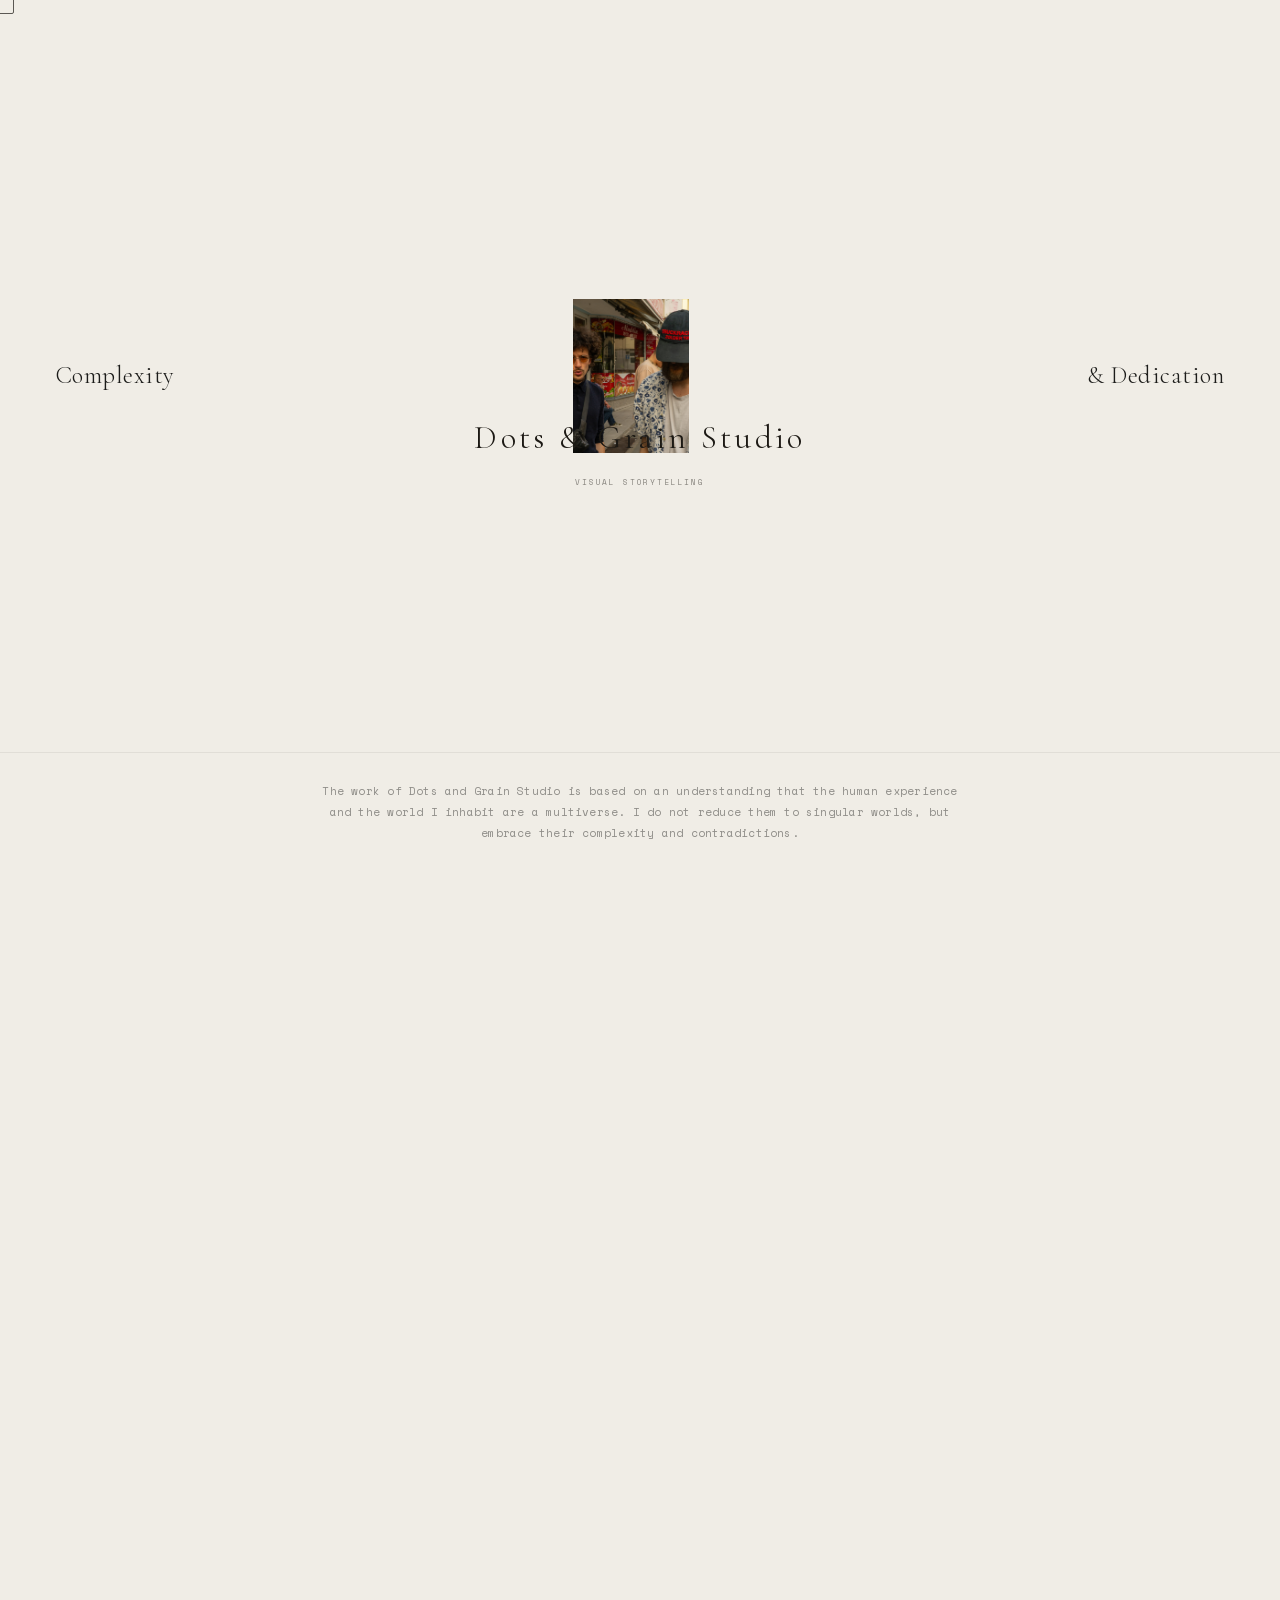
==== index.html @ bfb4c4ba "Initial commit — Dots & Grain Studio portfolio Co-Authored-By: Claude Sonnet 4.6 <noreply@anthropic." ====
<!DOCTYPE html>
<html lang="en">
<head>
  <meta charset="UTF-8" />
  <meta name="viewport" content="width=device-width, initial-scale=1.0" />
  <title>Dots &amp; Grain Studio — Sitadevi Zonneveld</title>
  <link rel="icon" type="image/svg+xml" href="favicon.svg">
  <link rel="icon" id="dgs-favicon" type="image/png" href="favicon.png">
  <meta name="description" content="Challenging single stories through design. Photography, Illustration, Textile, Theater &amp; Costume — Hildesheim / Worldwide." />

  <link rel="stylesheet" href="fonts.css">

  <style>
    *, *::before, *::after { box-sizing: border-box; margin: 0; padding: 0; }

    :root {
      --bg:   #F0EDE6;
      --fg:   #1C1914;
      --line: rgba(28,25,20,0.07);
      --dim:  rgba(28,25,20,0.42);
      --f-display: 'Cormorant Garamond', Georgia, serif;
      --f-ui:      'Space Mono', monospace;
    }

    html { scroll-behavior: smooth; }

    body {
      background: var(--bg);
      color: var(--fg);
      font-family: var(--f-ui);
      font-size: 13px;
      line-height: 1.65;
      overflow-x: hidden;
      cursor: none;
    }

    /* ─── Scroll progress ───────────────────── */
    #scroll-progress {
      position: fixed; top: 0; left: 0; z-index: 210;
      height: 1px; width: 0;
      background: var(--fg); opacity: .12;
      pointer-events: none;
    }

    /* ─── Cursor ─────────────────────────────── */
    #cursor {
      position: fixed;
      width: 28px; height: 28px;
      border: 1px solid rgba(28,25,20,0.7);
      border-radius: 2px;
      pointer-events: none;
      z-index: 9999;
      transform: translate(-50%, -50%);
      transition: width .2s, height .2s, border-radius .25s, opacity .3s;
      will-change: transform;
    }
    #cursor.expand { width: 42px; height: 42px; border-radius: 50%; }
    #cursor.hidden { opacity: 0; }

    /* ─── Cursor label ───────────────────────── */
    #cursor-label {
      position: fixed; z-index: 9999;
      pointer-events: none;
      font-family: var(--f-ui);
      font-size: 9px; letter-spacing: .2em;
      text-transform: uppercase; color: var(--fg);
      white-space: nowrap; opacity: 0;
      transition: opacity .15s ease;
      transform: translate(22px, -50%);
    }
    #cursor-label.show { opacity: 1; }
    body.overlay-open #cursor { border-color: #1c1c1a; }
    body.overlay-open #cursor-label { color: #1c1c1a; }

    /* ─── Project overlay ────────────────────── */
    #project-overlay {
      position: fixed; inset: 0; z-index: 300;
      background: #F0EDE6;
      color: #1c1c1a;
      --bg:   #F0EDE6;
      --fg:   #1c1c1a;
      --dim:  rgba(28,28,26,0.42);
      --line: rgba(28,28,26,0.09);
      transform: translateX(100%);
      transition: transform .75s cubic-bezier(.77,0,.18,1);
      overflow-y: auto; overflow-x: hidden;
    }
    #project-overlay.open { transform: translateX(0); }

    #overlay-bar {
      position: sticky; top: 0; left: 0; right: 0; z-index: 2;
      display: flex; justify-content: space-between; align-items: center;
      padding: 26px 48px;
      background: var(--bg);
      border-bottom: 1px solid var(--line);
    }
    #overlay-studio {
      font-family: var(--f-ui); font-size: 10px;
      letter-spacing: .18em; color: var(--dim); text-transform: uppercase;
    }
    #overlay-close-btn {
      font-family: var(--f-ui); font-size: 10px; letter-spacing: .12em;
      color: var(--dim); background: none; border: none;
      cursor: none; text-transform: uppercase; transition: color .3s;
    }
    #overlay-close-btn:hover { color: var(--fg); }

    #overlay-intro {
      display: grid; grid-template-columns: 1.5fr 1fr;
      min-height: 88svh; align-items: stretch;
    }
    #overlay-img-main { position: relative; overflow: hidden; }
    #overlay-img-main img {
      position: absolute; inset: 0;
      width: 100%; height: 100%; object-fit: cover; display: block;
    }
    #overlay-meta {
      padding: 64px 52px 64px;
      border-left: 1px solid var(--line);
      display: flex; flex-direction: column; justify-content: flex-end;
    }
    #overlay-proj-num {
      font-size: 10px; letter-spacing: .14em; color: var(--dim); margin-bottom: 20px;
    }
    #overlay-proj-title {
      font-family: var(--f-display);
      font-size: clamp(18px, 2.2vw, 36px);
      font-weight: 300; line-height: 1.1; letter-spacing: .06em;
      margin-bottom: 20px;
    }
    #overlay-proj-cats {
      font-size: 10px; letter-spacing: .12em;
      color: var(--dim); text-transform: uppercase;
      line-height: 2; margin-bottom: 48px;
      border-bottom: 1px solid var(--line); padding-bottom: 40px;
    }
    #overlay-proj-desc {
      font-size: 14px; line-height: 1.95;
      color: rgba(28,28,26,.68);
    }
    #overlay-proj-desc p + p { margin-top: 20px; }

    #overlay-imgs {
      padding: 0 48px 140px;
      border-top: 1px solid var(--line);
    }
    .ov-sec { padding-top: 64px; }
    .ov-sec-name {
      font-family: var(--f-ui);
      font-size: 10px; letter-spacing: .16em;
      text-transform: uppercase; color: var(--dim);
      padding-bottom: 18px;
      border-bottom: 1px solid var(--line);
      margin-bottom: 18px;
    }
    .ov-sec-grid {
      column-count: 3;
      column-gap: 10px;
    }
    .ov-sec-grid img {
      width: 100%; display: block;
      margin-bottom: 10px;
      break-inside: avoid;
    }

    /* ─── Opener ─────────────────────────────── */
    #opener {
      position: fixed; inset: 0; z-index: 500;
      background: #F0EDE6;
      display: grid;
      grid-template-rows: 1fr auto;
      transition: background 1.2s cubic-bezier(.7,0,.3,1),
                  opacity    1.2s cubic-bezier(.7,0,.3,1);
    }
    #opener.to-dark { background: var(--bg); }
    #opener.gone    { opacity: 0; pointer-events: none; }

    /* vertically centered row */
    #opener-mid {
      display: flex;
      align-items: center;
      padding: 0 56px;
    }

    /* left / image / right as space-between flex */
    #opener-split {
      width: 100%;
      display: flex;
      justify-content: space-between;
      align-items: center;
      opacity: 0;
      transition: opacity .9s ease;
    }
    #opener-split.show { opacity: 1; }

    .op-left  { }
    .op-right { text-align: right; }

    .op-heading {
      font-family: var(--f-display);
      font-size: clamp(15px, 1.9vw, 28px);
      font-weight: 300;
      line-height: 1.1;
      letter-spacing: .02em;
      color: #1c1c1a;
      transition: color 1.2s ease;
    }
    .op-heading.light { color: var(--fg); }

    .op-sub {
      font-family: var(--f-ui);
      font-size: 9px;
      letter-spacing: .14em;
      text-transform: uppercase;
      color: rgba(28,28,26,.36);
      margin-top: 10px;
      transition: color 1.2s ease;
    }
    .op-sub.light { color: rgba(28,25,20,.28); }

    /* center NLX image */
    #reel-wrap {
      width: clamp(80px, 9vw, 140px);
      aspect-ratio: 3/4;
      overflow: hidden;
      position: relative;
      flex-shrink: 0;
      transition: transform .6s cubic-bezier(.8,0,1,.8),
                  opacity  .5s ease;
    }
    #reel-wrap.close { transform: scale(0); opacity: 0; }
    #reel-wrap img {
      position: absolute; inset: 0;
      width: 100%; height: 100%;
      object-fit: cover; display: block;
    }

    /* body text — bottom, centered */
    #opener-body {
      padding: 28px 56px 56px;
      text-align: center;
      border-top: 1px solid rgba(28,28,26,.07);
      opacity: 0;
      transition: opacity .9s ease .2s;
    }
    #opener-body.show { opacity: 1; }
    #opener-body.fade { opacity: 0; transition: opacity .5s ease; }

    .op-body-text {
      font-family: var(--f-ui);
      font-size: 11px;
      line-height: 1.9;
      color: rgba(28,28,26,.46);
      letter-spacing: .02em;
      max-width: 640px;
      margin: 0 auto;
      transition: color 1.2s ease;
    }
    .op-body-text.light { color: rgba(28,25,20,.38); }

    /* studio name — centered, appears after reel */
    #opener-name-group {
      position: absolute;
      top: 50%; left: 50%;
      transform: translate(-50%, -50%);
      display: flex; flex-direction: column; align-items: center;
      gap: 10px;
      pointer-events: none;
    }
    #opener-name {
      font-family: var(--f-display);
      font-size: clamp(18px, 2.6vw, 38px);
      font-weight: 300;
      letter-spacing: .1em;
      white-space: nowrap;
      color: #1c1c1a;
      opacity: 0;
      transition: opacity .8s ease, color 1.2s ease;
    }
    #opener-name.show  { opacity: 1; }
    #opener-name.light { color: var(--fg); }
    #opener-sub {
      font-family: var(--f-ui);
      font-size: clamp(7px, 0.6vw, 9px);
      letter-spacing: .24em;
      text-transform: uppercase;
      color: #1c1c1a;
      opacity: 0;
      transition: opacity .8s ease .2s, color 1.2s ease;
      white-space: nowrap;
    }
    #opener-sub.show  { opacity: .5; }
    #opener-sub.light { color: var(--fg); }

    /* spread row — images fly from center outward */
    #spread-row {
      position: absolute; inset: 0;
      display: flex; align-items: center; justify-content: center;
      pointer-events: none;
      overflow: hidden;
    }
    .sp-item {
      position: absolute;
      width: clamp(72px, 8vw, 124px);
      aspect-ratio: 3/4;
      overflow: hidden;
      opacity: 0;
      transform: translateX(0) scale(.92);
      transition: transform .9s cubic-bezier(.22,1,.36,1),
                  opacity  .35s ease;
    }
    .sp-item img { width:100%; height:100%; object-fit:cover; display:block; }
    .sp-item.pop    { opacity:1; transform:translateX(0) scale(1); }
    .sp-item.spread { opacity:1; transform:translateX(var(--tx)) scale(1); }
    .sp-item.vanish { opacity:0; transition:opacity .55s ease; }

    /* ─── Navigation ─────────────────────────── */
    nav {
      position: fixed; top: 0; left: 0; right: 0; z-index: 200;
      display: flex; justify-content: space-between; align-items: center;
      padding: 28px 48px;
      transition: padding .5s cubic-bezier(.22,1,.36,1),
                  background .5s ease,
                  border-color .5s ease;
    }
    nav.scrolled {
      padding: 18px 48px;
      background: rgba(240,237,230,0.92);
      backdrop-filter: blur(20px);
      -webkit-backdrop-filter: blur(20px);
      border-bottom: 0.5px solid rgba(28,25,20,0.06);
    }
    .nav-logo {
      display: flex; align-items: center; gap: 9px;
      color: var(--dim); text-decoration: none;
      transition: color .3s;
    }
    .nav-logo:hover { color: var(--fg); }
    .dgs-mark { flex-shrink: 0; display: block; }
    .dgs-wordmark {
      font-family: var(--f-ui);
      font-size: 10px; letter-spacing: .18em;
      text-transform: uppercase;
      display: block;
    }
    .nav-links { display: flex; gap: 36px; list-style: none; }
    .nav-links a {
      font-family: var(--f-ui);
      font-size: 10px; letter-spacing: .12em;
      color: var(--dim); text-decoration: none; text-transform: uppercase;
      transition: color .3s;
      position: relative;
    }
    .nav-links a::after {
      content: '';
      position: absolute; bottom: -3px; left: 0;
      width: 0; height: 0.5px;
      background: var(--fg);
      transition: width .4s cubic-bezier(.22,1,.36,1);
    }
    .nav-links a:hover { color: var(--fg); }
    .nav-links a:hover::after { width: 100%; }

    /* ─── Main wrapper ───────────────────────── */
    #main {
      opacity: 0;
      transition: opacity 1.2s ease;
    }
    #main.visible { opacity: 1; }

    /* ─── Shared ─────────────────────────────── */
    .reveal {
      opacity: 0;
      transform: translateY(22px);
      transition: opacity .85s cubic-bezier(.22,1,.36,1),
                  transform .85s cubic-bezier(.22,1,.36,1);
    }
    .reveal.on { opacity: 1; transform: none; }

    .sec-label {
      font-family: var(--f-ui);
      font-size: 9px; letter-spacing: .24em;
      color: var(--dim); text-transform: uppercase;
      margin-bottom: 44px;
    }
    hr.rule { border: none; border-top: 1px solid var(--line); }

    /* ─── Hero ───────────────────────────────── */
    #hero {
      min-height: 100svh;
      position: relative;
      overflow: hidden;
      display: flex;
      align-items: center;
      justify-content: center;
    }
    .hero-videos {
      position: absolute;
      inset: 0;
      z-index: 0;
    }
    .hero-bg-video {
      position: absolute;
      inset: 0;
      width: 100%; height: 100%;
      object-fit: cover;
      display: block;
      border: none; outline: none;
      opacity: 0;
      transition: opacity 1.8s ease;
    }
    .hero-bg-video.active { opacity: 1; }
    .hero-bg-video.zoom-crop { transform: scale(1.28); }
    .hero-overlay {
      position: absolute;
      inset: 0;
      background: rgba(0,0,0,0.42);
      z-index: 1;
    }
    .hero-left {
      position: relative;
      z-index: 2;
      display: flex;
      flex-direction: column;
      align-items: center;
      text-align: center;
      padding: 0 48px;
    }
    .hero-right { display: none; }

    .hero-sub {
      font-family: var(--f-ui);
      font-size: 9px; letter-spacing: .28em;
      color: rgba(255,255,255,0.5); text-transform: uppercase;
      margin-bottom: 48px;
      opacity: 0;
      animation: fadeUp .8s ease .2s forwards;
    }
    @keyframes fadeUp { from { opacity:0; transform:translateY(18px); } to { opacity:1; transform:none; } }

    /* ─── Hero collage — float keyframes ───────── */
    @keyframes float-a {
      0%,100% { transform:translate3d(0,0,0) rotate(0deg); }
      33%  { transform:translate3d(10px,-18px,0) rotate(1.8deg); }
      66%  { transform:translate3d(-12px,10px,0) rotate(-1.2deg); }
    }
    @keyframes float-b {
      0%,100% { transform:translate3d(0,0,0) rotate(0deg); }
      33%  { transform:translate3d(-14px,12px,0) rotate(-2.1deg); }
      66%  { transform:translate3d(9px,-14px,0) rotate(1.4deg); }
    }
    @keyframes float-c {
      0%,100% { transform:translate3d(0,0,0) rotate(0deg); }
      25%  { transform:translate3d(12px,16px,0) rotate(2.4deg); }
      75%  { transform:translate3d(-14px,-10px,0) rotate(-1.7deg); }
    }
    @keyframes float-d {
      0%,100% { transform:translate3d(0,0,0) rotate(0deg); }
      40%  { transform:translate3d(-8px,-20px,0) rotate(-2.6deg); }
      70%  { transform:translate3d(16px,6px,0) rotate(1.9deg); }
    }
    @keyframes float-e {
      0%,100% { transform:translate3d(0,0,0) rotate(0deg); }
      30%  { transform:translate3d(18px,8px,0) rotate(2.8deg); }
      60%  { transform:translate3d(-6px,-16px,0) rotate(-1.5deg); }
    }
    @keyframes float-f {
      0%,100% { transform:translate3d(0,0,0) rotate(0deg); }
      50%  { transform:translate3d(-18px,12px,0) rotate(-3deg); }
    }
    @keyframes float-g {
      0%,100% { transform:translate3d(0,0,0) rotate(0deg); }
      35%  { transform:translate3d(8px,-14px,0) rotate(1.1deg); }
      65%  { transform:translate3d(-16px,18px,0) rotate(-2.2deg); }
    }
    @keyframes float-h {
      0%,100% { transform:translate3d(0,0,0) rotate(0deg); }
      45%  { transform:translate3d(14px,18px,0) rotate(2.5deg); }
      80%  { transform:translate3d(-10px,-10px,0) rotate(-1.6deg); }
    }

    /* ─── Collage image item ─────────────────── */
    .ci {
      position: absolute;
      will-change: transform;
    }
    .ci-inner {
      border-radius: 0;
      overflow: hidden;
      background: rgba(28,25,20,0.04);
      scale: 1;
      filter: brightness(1);
      transition: scale .45s cubic-bezier(.22,1,.36,1), filter .4s ease;
      will-change: transform;
    }
    .ci:hover { z-index: 100 !important; }
    .ci:hover .ci-inner {
      scale: 1.04;
      filter: brightness(1.06);
    }
    .ci img {
      width: 100%; display: block;
      object-fit: cover;
    }

    .hero-right { display: none !important; }

    .hero-hl {
      font-family: var(--f-display);
      font-size: clamp(17px, 1.6vw, 24px);
      font-weight: 300;
      line-height: 1.05;
      letter-spacing: .06em;
      overflow: hidden;
      color: rgba(255,255,255,0.92);
    }
    .hero-line {
      display: block;
      transform: translateY(110%);
      opacity: 0;
      transition: transform 1.5s cubic-bezier(.16,1,.3,1), opacity .8s ease;
    }
    .hero-line.on { transform: none; opacity: 1; }

    .hero-meta {
      display: flex; gap: 56px; flex-wrap: wrap;
      justify-content: center;
      margin-top: 64px;
      opacity: 0;
      animation: fadeUp .8s ease 1.6s forwards;
    }
    .hero-meta-item { display: flex; flex-direction: column; gap: 7px; align-items: center; }
    .hmeta-label { font-size: 8px; letter-spacing: .22em; color: rgba(255,255,255,0.4); text-transform: uppercase; }
    .hmeta-val   { font-size: 11px; color: rgba(255,255,255,0.65); font-family: var(--f-display); font-weight: 300; }


    /* ─── Statement ──────────────────────────── */
.statement-body {
      font-family: var(--f-display);
      font-size: clamp(22px, 3vw, 44px);
      font-weight: 300;
      font-style: italic;
      line-height: 1.18;
      letter-spacing: .03em;
      text-align: left;
    }
    .statement-body + .statement-body { margin-top: 1.2em; }
    .s-word {
      display: inline;
      transition: font-size .7s cubic-bezier(.22,1,.36,1);
    }
    .s-word.active { font-size: 1.26em; }

    /* ─── Works ──────────────────────────────── */
    /* ─── Works ──────────────────────────────── */
    #works { border-top: 1px solid var(--line); }
    .works-hd {
      padding: 110px 48px 100px;
      display: flex; justify-content: space-between; align-items: flex-start;
    }
    .works-hl {
      font-family: var(--f-display);
      font-size: clamp(17px, 1.8vw, 26px);
      font-weight: 300; line-height: 1.25; letter-spacing: .04em;
    }
    .works-count { font-size: 10px; color: var(--dim); letter-spacing: .12em; text-transform: uppercase; }
    .works-grid {
      display: flex; flex-wrap: wrap;
      justify-content: center; align-items: flex-start;
      gap: 96px 56px; padding: 0 48px 160px;
    }
    .work-row {
      flex-shrink: 0; display: flex; flex-direction: column-reverse;
      text-decoration: none; color: inherit; cursor: none;
    }
    .work-row:hover .work-img img { transform: scale(1.06); }
    .work-img { transition: opacity .55s cubic-bezier(.22,1,.36,1); }
    .works-grid:has(.work-row:hover) .work-row:not(:hover) .work-img { opacity: .35; }
    .works-row-break { flex-basis: 100%; height: 0; }
    .works-grid .work-row:nth-child(1) { width: 23vw; }
    .works-grid .work-row:nth-child(2) { width: 18vw; }
    .works-grid .work-row:nth-child(3) { width: 23vw; }
    .works-grid .work-row:nth-child(5)  { width: 17vw; }
    .works-grid .work-row:nth-child(6)  { width: 22vw; }
    .works-grid .work-row:nth-child(7)  { width: 20vw; }
    .works-grid .work-row:nth-child(9)  { width: 21vw; }
    .works-grid .work-row:nth-child(10) { width: 25vw; }
    .works-grid .work-row:nth-child(11) { width: 22vw; }
    .work-info { padding: 22px 0 0; }
    .work-num { font-size: 10px; letter-spacing: .14em; color: var(--dim); margin-bottom: 10px; }
    .work-title {
      font-family: var(--f-display);
      font-size: clamp(16px, 1.55vw, 24px);
      font-weight: 300; line-height: 1.1; letter-spacing: .05em; margin-bottom: 12px;
      color: rgba(28,25,20,.55);
      transition: color .5s cubic-bezier(.22,1,.36,1);
    }
    .work-row:hover .work-title { color: rgba(28,25,20,1); }
    .work-cats {
      font-size: 9px; letter-spacing: .1em; color: rgba(28,25,20,.48); text-transform: uppercase;
      display: flex; flex-wrap: wrap; gap: 5px; margin-top: 2px;
      transition: color .5s cubic-bezier(.22,1,.36,1);
    }
    .work-row:hover .work-cats { color: rgba(28,25,20,.55); }
    .cat-tag {
      border: 0.5px solid rgba(28,25,20,0.18); border-radius: 3px;
      padding: 4px 9px; white-space: nowrap; line-height: 1.8; font-size: 10px;
      transition: border-color .5s cubic-bezier(.22,1,.36,1);
    }
    .work-row:hover .cat-tag { border-color: rgba(28,25,20,.25); }
    .work-projs { font-size: 10px; letter-spacing: .1em; color: rgba(28,25,20,.45); text-transform: uppercase; margin-top: 8px; transition: color .5s cubic-bezier(.22,1,.36,1); }
    .work-row:hover .work-projs { color: rgba(28,25,20,.62); }
    .work-year { margin-top: 10px; font-size: 10px; color: rgba(28,25,20,.45); transition: color .5s cubic-bezier(.22,1,.36,1); }
    .work-row:hover .work-year { color: rgba(28,25,20,.65); }
    .work-img { overflow: hidden; position: relative; }
    .works-grid .work-row:nth-child(1)  .work-img { aspect-ratio: 4/5; }
    .works-grid .work-row:nth-child(2)  .work-img { aspect-ratio: 4/5; }
    .works-grid .work-row:nth-child(3)  .work-img { aspect-ratio: 4/5; }
    .works-grid .work-row:nth-child(5)  .work-img { aspect-ratio: 3/4; }
    .works-grid .work-row:nth-child(6)  .work-img { aspect-ratio: 4/5; }
    .works-grid .work-row:nth-child(7)  .work-img { aspect-ratio: 4/5; }
    .works-grid .work-row:nth-child(9)  .work-img { aspect-ratio: 4/5; }
    .works-grid .work-row:nth-child(10) .work-img { aspect-ratio: 4/5; }
    .works-grid .work-row:nth-child(11) .work-img { aspect-ratio: 4/5; }
    .work-img img {
      position: absolute; inset: 0; width: 100%; height: 100%;
      object-fit: cover; display: block; opacity: 0;
      transition: opacity .9s ease, transform 1.8s cubic-bezier(.22,1,.36,1);
    }
    .work-img img.active { opacity: 1; }

    /* ─── Founder bridge ───────────────────── */
    #founder-bridge {
      position: relative;
      min-height: 100vh;
      display: flex;
      align-items: center;
      padding: 120px 48px;
      overflow: hidden;
      cursor: none;
    }
    .fb-text {
      position: relative;
      z-index: 1;
      max-width: 62%;
    }
    .fb-eyebrow {
      font-family: var(--f-ui);
      font-size: 10px; letter-spacing: .16em;
      text-transform: uppercase; color: var(--dim);
      margin-bottom: 44px;
    }
    .fb-hl { display: flex; flex-direction: column; gap: 4px; }
    .fb-line {
      display: block;
      font-family: var(--f-display);
      font-size: clamp(56px, 8.5vw, 128px);
      font-weight: 300; line-height: .91;
      letter-spacing: .01em;
    }
    .fb-line:nth-child(1) { font-style: italic; }
    .fb-cta {
      display: flex; align-items: center; gap: 20px;
      margin-top: 56px;
    }
    .fb-cta-line { width: 56px; height: 0.5px; background: var(--fg); opacity: .3; }
    .fb-cta-text {
      font-family: var(--f-ui);
      font-size: 10px; letter-spacing: .18em;
      text-transform: uppercase; color: var(--dim);
    }

    .fb-word-cycle { display: inline-block; transition: opacity .38s ease, transform .38s ease; }
    .fb-word-cycle.out { opacity: 0; transform: translateY(-16px); }
    .fb-word-cycle.in  { opacity: 0; transform: translateY(16px); transition: none; }

    /* ─── About ──────────────────────────────── */
    .about-hl {
      font-family: var(--f-display);
      font-size: clamp(22px, 2.8vw, 42px);
      font-weight: 300; line-height: 1.15;
      margin-bottom: 48px;
    }
    .about-sub {
      font-size: 9px; letter-spacing: .24em;
      color: var(--dim); text-transform: uppercase;
      margin-bottom: 60px;
    }
    .about-bio {
      font-size: 15px; line-height: 1.95;
      color: rgba(28,25,20,.78);
    }
    .about-bio p + p { margin-top: 20px; }
    .about-bio + .about-bio { margin-top: 40px; }

    .about-type {
      margin-top: 48px; margin-bottom: 8px;
      padding: 36px 40px;
      border-left: 2px solid rgba(28,25,20,.12);
    }
    .type-para {
      font-family: 'Spectral', serif;
      font-size: 16px;
      font-weight: 300;
      font-style: italic;
      line-height: 2;
      color: rgba(28,25,20,.78);
      max-width: 760px;
      text-align: left;
      hyphens: auto;
      -webkit-hyphens: auto;
    }
    .type-para + .type-para { margin-top: 0.9em; }
    .type-cursor-about {
      display: inline-block;
      width: 1.5px; height: .75em;
      background: var(--fg);
      vertical-align: baseline;
      margin-left: 2px;
      animation: blink-about .75s step-end infinite;
    }
    @keyframes blink-about { 0%,100%{opacity:1} 50%{opacity:0} }

    .fields { margin-top: 72px; border-top: 1px solid var(--line); padding-top: 52px; display: flex; flex-direction: column; align-items: center; }
    .fields-row { display: flex; gap: 16px; align-items: stretch; width: 100%; }
    .field-item {
      flex: 1;
      border: 1px solid var(--line);
      padding: 28px 32px;
      text-align: center;
    }
    .field-item + .field-item { margin-top: 0; }
    .field-name {
      font-size: 10px; letter-spacing: .16em;
      text-transform: uppercase; color: var(--fg);
      margin-bottom: 12px;
    }
    .field-desc {
      font-family: var(--f-display);
      font-size: 17px; line-height: 1.75;
      color: rgba(28,25,20,.58);
    }

    .type-cursor {
      display: inline-block;
      width: 1.5px; height: 1em;
      background: var(--fg);
      vertical-align: middle;
      margin-left: 1px;
      animation: tcBlink .85s steps(1) infinite;
    }
    .type-cursor.fade { animation: none; opacity: 0; transition: opacity 1.5s ease; }
    @keyframes tcBlink { 0%,100%{opacity:1} 50%{opacity:0} }

    /* ─── Values / Manifesto ─────────────────────── */
    #values {
      background: #1C1914;
      height: 1000vh; /* 10 slides × 100vh — scroll drives the carousel */
      position: relative;
      border-top: none;
    }
    .ms-sticky {
      position: sticky;
      top: 0;
      height: 100vh;
      overflow: hidden;
    }
    .ms-sphere {
      position: absolute;
      right: -28vh;
      bottom: -22vh;
      width: 100vh; height: 100vh;
      pointer-events: none; z-index: 0;
    }
    .ms-sphere svg { width: 100%; height: 100%; display: block; }
    .ms-track {
      position: relative; z-index: 1;
      display: flex;
      height: 100%;
    }
    .ms-item {
      flex: 0 0 100vw;
      height: 100%;
      padding: 100px 10vw;
      display: flex;
      flex-direction: column;
      justify-content: space-between;
    }
    /* Nav turns dark inside values */
    nav.nav-on-dark {
      background: transparent !important;
      border-bottom-color: transparent !important;
      backdrop-filter: none !important;
      -webkit-backdrop-filter: none !important;
    }
    nav.nav-on-dark .nav-logo,
    nav.nav-on-dark .nav-links a {
      color: rgba(245,243,239,0.48);
      transition: color .5s ease;
    }
    nav.nav-on-dark .nav-logo:hover,
    nav.nav-on-dark .nav-links a:hover {
      color: rgba(245,243,239,0.9);
    }
    nav.nav-on-dark .nav-links a::after {
      background: rgba(245,243,239,0.6);
    }
    /* Dark entrance veil */
    #dark-veil {
      position: fixed;
      inset: 0;
      background: #1C1914;
      pointer-events: none;
      z-index: 45;
      opacity: 0;
      will-change: opacity;
    }
    /* Intro slide */
    .ms-intro { padding: 100px 7vw; }
    .ms-intro-hl {
      font-family: var(--f-display);
      font-size: clamp(30px, 4.8vw, 76px);
      font-weight: 300; font-style: italic; text-transform: none;
      line-height: 1.1; letter-spacing: -.01em;
      color: rgba(238,232,220,0.88); max-width: 80%;
    }
    .ms-intro-right {
      align-self: flex-start; max-width: 380px;
      text-align: left;
    }
    .ms-intro-sub {
      font-family: var(--f-ui); font-size: 9px;
      letter-spacing: .16em; text-transform: uppercase;
      color: rgba(245,243,239,0.72); line-height: 2;
      text-align: left; margin-bottom: 36px;
    }
    .ms-intro-link {
      font-family: var(--f-ui); font-size: 9px;
      letter-spacing: .18em; text-transform: uppercase;
      color: rgba(245,243,239,0.72); text-decoration: none;
      display: inline-flex; align-items: center; gap: 6px;
      transition: color .3s ease; cursor: pointer;
    }
    .ms-intro-link:hover { color: rgba(245,243,239,0.75); }
    /* Principle slides */
    .ms-num {
      font-family: var(--f-ui); font-size: 9px; letter-spacing: .22em;
      color: rgba(245,243,239,0.28); display: block; margin-bottom: 28px;
      text-transform: uppercase;
    }
    .ms-heading {
      font-family: var(--f-display);
      font-size: clamp(28px, 4.8vw, 74px);
      font-weight: 300; font-style: italic; text-transform: none;
      line-height: 1.08; letter-spacing: -.01em;
      color: rgba(238,232,220,0.90); max-width: 80%;
    }
    .ms-item-right { align-self: flex-end; max-width: 400px; }
    .ms-body {
      font-family: var(--f-ui);
      font-size: clamp(10px, 0.85vw, 12px);
      letter-spacing: .08em; text-transform: none;
      color: rgba(235,228,215,0.46); line-height: 2;
    }
    .ms-closing .ms-heading { font-size: clamp(32px, 5.5vw, 84px); max-width: 90%; }
    /* Slide layout helpers */
    .ms-header-r { align-self: flex-end; text-align: right; }
    .ms-header-r .ms-heading { text-align: right; max-width: 100%; }
    .ms-header-r .ms-num    { text-align: right; display: block; }
    .ms-header-c { align-self: center; text-align: center; }
    .ms-header-c .ms-heading { text-align: center; max-width: 94%; }
    .ms-header-c .ms-num    { text-align: center; display: block; }
    .ms-body-l   { align-self: flex-start; max-width: 420px; }
    .ms-body-c   { align-self: center; max-width: 540px; text-align: center; }
    .ms-h-full   { max-width: 100%; font-size: clamp(30px, 5vw, 78px); }
    /* Italic serif highlight inside body copy */
    .ms-body em {
      font-family: var(--f-display);
      font-style: italic;
      font-size: 1.28em;
      color: rgba(245,243,239,0.72);
      text-transform: none;
      letter-spacing: .015em;
      font-weight: 300;
    }
    /* Nav */
    .ms-nav {
      position: absolute; bottom: 5.5vh; left: 50%;
      transform: translateX(-50%);
      display: flex; gap: 8px; z-index: 2; pointer-events: none;
    }
    .ms-nav { display: none; }
    .ms-dot {
      width: 4px; height: 4px; border-radius: 50%;
      background: rgba(245,243,239,0.2);
      transition: background .4s ease, transform .4s ease;
    }
    .ms-dot.active { background: rgba(245,243,239,0.8); transform: scale(1.5); }
    .ms-drag-hint {
      position: absolute; bottom: 5.5vh; right: 7vw;
      font-family: var(--f-ui); font-size: 8px;
      letter-spacing: .22em; text-transform: uppercase;
      color: rgba(245,243,239,0.28); z-index: 2;
      display: flex; align-items: center; gap: 12px;
      transition: opacity 1.4s ease;
    }
    .ms-drag-hint.faded { opacity: 0; pointer-events: none; }

    /* ─── Portrait Card ──────────────────────────── */
    #about {
      border-top: 1px solid var(--line);
      padding: 160px max(48px, calc(7vw + 380px)) 160px 48px;
      max-width: none;
    }
    #portrait-card {
      position: fixed;
      right: 7vw;
      top: 50%;
      width: 300px;
      height: 400px;
      perspective: 1400px;
      cursor: none;
      filter: drop-shadow(0 18px 48px rgba(0,0,0,0.14));
      transition: opacity 0.7s ease, filter 0.4s ease;
      animation: card-float 7s ease-in-out infinite;
      opacity: 0;
      pointer-events: none;
      z-index: 50;
    }
    #portrait-card.visible {
      opacity: 1;
      pointer-events: auto;
    }
    #portrait-card.interacting { animation-play-state: paused; }
    @keyframes card-float {
      0%,100% { transform: translateY(-50%); }
      50%      { transform: translateY(calc(-50% - 9px)); }
    }
    .pc-inner {
      position: relative;
      width: 100%; height: 100%;
      transform-style: preserve-3d;
      will-change: transform;
    }
    .pc-face {
      position: absolute; inset: 0;
      backface-visibility: hidden;
      -webkit-backface-visibility: hidden;
      overflow: hidden;
    }
    .pc-front img {
      width: 100%; height: 100%;
      object-fit: cover; object-position: center top;
      display: block;
    }
    .pc-light {
      position: absolute; inset: 0;
      pointer-events: none; z-index: 1;
      opacity: 0;
      transition: opacity .35s ease;
      mix-blend-mode: soft-light;
      background: radial-gradient(circle 160px at 50% 50%, rgba(255,255,255,0.28) 0%, transparent 65%);
    }
    #portrait-card:hover .pc-light { opacity: 1; }
    .pc-back {
      transform: rotateY(180deg);
      background: #FAF8F4;
      overflow-y: auto;
      scrollbar-width: none;
    }
    .pc-back::-webkit-scrollbar { display: none; }
    .pc-cv { padding: 32px 28px 36px; }
    .pc-cv-label {
      font-family: var(--f-ui); font-size: 7.5px;
      letter-spacing: .22em; text-transform: uppercase;
      color: rgba(28,25,20,0.35); margin-bottom: 6px;
    }
    .pc-cv-name {
      font-family: var(--f-display); font-size: 17px;
      font-weight: 300; letter-spacing: .04em; color: var(--fg);
    }
    .pc-cv-divider { height: .5px; background: rgba(28,25,20,0.1); margin: 18px 0; }
    .pc-cv-section { margin-bottom: 4px; }
    .pc-cv-section-title {
      font-family: var(--f-ui); font-size: 7px;
      letter-spacing: .2em; text-transform: uppercase;
      color: rgba(28,25,20,0.3); margin-bottom: 12px; font-weight: 400;
    }
    .pc-cv-entry {
      display: grid; grid-template-columns: 32px 1fr;
      gap: 10px; margin-bottom: 14px;
    }
    .pc-cv-year {
      font-family: var(--f-ui); font-size: 7.5px;
      letter-spacing: .06em; color: rgba(28,25,20,0.32);
      padding-top: 2px;
    }
    .pc-cv-degree {
      font-family: var(--f-display); font-size: 10.5px;
      font-weight: 300; letter-spacing: .02em;
      color: var(--fg); line-height: 1.4; margin-bottom: 3px;
    }
    .pc-cv-institution {
      font-family: var(--f-ui); font-size: 8px;
      letter-spacing: .03em; color: rgba(28,25,20,0.45);
      line-height: 1.55;
    }
    .pc-cv-thesis {
      font-family: var(--f-display); font-size: 8.5px;
      font-style: italic; color: rgba(28,25,20,0.55);
      line-height: 1.5; margin: 3px 0;
    }
    .pc-cv-note {
      font-family: var(--f-ui); font-size: 7.5px;
      letter-spacing: .02em; color: rgba(28,25,20,0.38);
      line-height: 1.65; margin-top: 4px;
    }
    #pc-discover {
      position: fixed; pointer-events: none; z-index: 200;
      font-family: var(--f-ui); font-size: 8.5px;
      letter-spacing: .22em; text-transform: uppercase;
      color: rgba(255,255,255,0.88); white-space: nowrap;
      opacity: 0; transition: opacity .35s ease;
      text-shadow: 0 1px 6px rgba(0,0,0,0.4);
    }
    #pc-discover.visible { opacity: 1; }

    /* ─── Pre-contact statement ────────────────── */
    .contact-statement {
      border-top: 1px solid var(--line);
      padding: 120px 48px;
    }
    .contact-statement .statement-body {
      max-width: 660px;
    }
    .contact-statement .statement-body + .statement-body { margin-top: 1.2em; }

    /* ─── Exhibitions ───────────────────────── */
    #exhibitions {
      border-top: 1px solid var(--line);
      padding: 36px 48px 48px;
    }
    .exh-hd {
      display: flex;
      justify-content: space-between;
      align-items: baseline;
      margin-bottom: 24px;
    }
    .exh-label {
      font-family: var(--f-ui);
      font-size: 9px;
      letter-spacing: .16em;
      text-transform: uppercase;
      color: var(--dim);
    }
    .exh-footer { padding-top: 28px; display: flex; justify-content: center; }
    .exh-cv-btn {
      font-family: var(--f-ui);
      font-size: 9px;
      letter-spacing: .14em;
      text-transform: uppercase;
      color: var(--fg);
      background: none;
      border: 1px solid rgba(28,25,20,.3);
      border-radius: 50%;
      cursor: pointer;
      width: 72px;
      height: 72px;
      display: inline-flex;
      align-items: center;
      justify-content: center;
      text-decoration: none;
      transition: border-color .25s, background .25s;
    }
    .exh-cv-btn:hover { border-color: var(--fg); background: rgba(28,25,20,.04); }
    .exh-item {
      display: grid;
      grid-template-columns: 44px 1fr;
      gap: 16px;
      padding: 12px 0;
      border-bottom: 1px solid var(--line);
    }
    .exh-item:first-child { border-top: 1px solid var(--line); }
    .exh-year {
      font-family: var(--f-ui);
      font-size: 9px;
      letter-spacing: .08em;
      color: rgba(28,25,20,.3);
      padding-top: 2px;
    }
    .exh-title {
      font-family: var(--f-display);
      font-size: 15px;
      font-weight: 400;
      font-style: italic;
      line-height: 1.2;
      margin-bottom: 3px;
      color: var(--fg);
    }
    .exh-meta {
      font-family: var(--f-ui);
      font-size: 9px;
      letter-spacing: .08em;
      color: rgba(28,25,20,.35);
      margin-bottom: 4px;
    }
    .exh-desc {
      font-family: var(--f-ui);
      font-size: 10px;
      line-height: 1.75;
      color: rgba(28,25,20,.4);
      max-width: 480px;
    }
    @media (max-width: 720px) {
      #exhibitions { padding: 32px 24px 40px; }
      .exh-item { grid-template-columns: 36px 1fr; gap: 10px; }
    }

    /* ─── Contact ────────────────────────────── */
    #contact {
      background: #1C1914;
      color: #F0EDE6;
      border-top: 1px solid rgba(255,255,255,.07);
      padding: 120px 48px 80px;
      min-height: 100svh;
      display: flex; flex-direction: column; align-items: center;
      justify-content: space-between;
      text-align: center;
      --fg:   #F0EDE6;
      --dim:  rgba(240,237,230,0.42);
      --line: rgba(240,237,230,0.07);
    }
    .contact-center {
      display: flex; flex-direction: column; align-items: center;
    }
    .contact-logo-img {
      width: clamp(180px, 26vw, 300px);
      height: auto;
      display: block;
      margin: 8px auto;
      mix-blend-mode: screen;
      opacity: .72;
    }
    .contact-avail {
      display: flex; align-items: center; gap: 10px;
      font-size: 10px; letter-spacing: .16em;
      color: var(--dim); text-transform: uppercase;
      margin-bottom: 52px;
    }
    .avail-dot {
      width: 7px; height: 7px;
      border-radius: 50%; background: #72e66a;
      animation: pulse 2.4s ease-in-out infinite;
    }
    @keyframes pulse {
      0%,100% { opacity:1; }
      50%      { opacity:.35; }
    }
    .contact-email {
      font-family: var(--f-display);
      font-size: clamp(22px, 3.2vw, 44px);
      font-weight: 300; font-style: italic;
      letter-spacing: .01em;
      color: var(--fg); text-decoration: none;
      display: inline-block;
      margin-bottom: 16px;
      transition: opacity .5s ease;
    }
    .contact-email:hover { opacity: .45; }
    .contact-meta {
      font-family: var(--f-ui);
      font-size: 10px; letter-spacing: .14em;
      text-transform: uppercase; color: var(--dim);
      margin-bottom: 44px;
    }
    .contact-links { display: flex; flex-direction: row; gap: 32px; margin-bottom: 36px; }
    .clink {
      font-size: 10px; letter-spacing: .12em;
      color: var(--dim); text-decoration: none;
      text-transform: uppercase;
      display: inline-block;
      transition: color .35s ease;
    }
    .clink:hover { color: var(--fg); }
    .contact-copy {
      font-size: 9px; letter-spacing: .10em;
      color: rgba(240,237,230,.35);
      text-align: center; line-height: 2;
    }
    .contact-legal { margin-top: 8px; display: flex; justify-content: center; gap: 12px; }
    .contact-legal a { color: rgba(240,237,230,.35); text-decoration: none; transition: color .25s; }
    .contact-legal a:hover { color: rgba(240,237,230,.7); }
    .contact-legal span { opacity: .4; }

    /* ─── Characteristics ───────────────────── */
    #characteristics {
      border-top: 1px solid var(--line);
      padding: 52px 48px 0;
    }
    .ch-hd {
      display: flex;
      justify-content: space-between;
      align-items: baseline;
      margin-bottom: 24px;
    }
    .ch-count {
      font-family: var(--f-ui);
      font-size: 10px;
      letter-spacing: .14em;
      color: var(--dim);
    }
    .ch-grid {
      display: grid;
      grid-template-columns: repeat(4, 1fr);
      gap: 12px 16px;
    }
    .ch-grid.has-active .ch-item:not(.ch-active) {
      opacity: .15;
      transition: opacity .45s cubic-bezier(.22,1,.36,1);
    }
    .ch-grid.has-active .ch-item.ch-active {
      opacity: 1;
      transition: opacity .45s cubic-bezier(.22,1,.36,1);
    }
    .ch-name {
      display: block;
      font-family: var(--f-ui);
      font-size: 9px;
      letter-spacing: .2em;
      text-transform: uppercase;
      color: var(--fg);
      margin-bottom: 3px;
    }
    .ch-tag {
      display: block;
      font-family: var(--f-display);
      font-style: italic;
      font-size: 12px;
      line-height: 1.4;
      color: var(--dim);
      margin-bottom: 9px;
    }
    .ch-item { border-top: 1px solid var(--line); padding: 20px 0; }

    /* bottom bar */
    .ch-bar {
      display: flex;
      align-items: center;
      justify-content: space-between;
      gap: 20px;
      padding: 13px 0;
      border-top: 1px solid var(--line);
      margin-top: 14px;
    }
    .ch-bar-left {
      display: flex;
      align-items: center;
      gap: 9px;
      flex-shrink: 0;
    }
    .ch-bar-star { font-size: 10px; color: var(--dim); }
    .ch-bar-motto {
      font-family: var(--f-ui);
      font-size: 8px;
      letter-spacing: .2em;
      text-transform: uppercase;
      color: var(--dim);
      white-space: nowrap;
    }
    .ch-pills { display: flex; gap: 5px; flex-shrink: 0; }
    .ch-pill {
      font-family: var(--f-ui);
      font-size: 8px;
      letter-spacing: .12em;
      text-transform: uppercase;
      color: var(--dim);
      border: 0.5px solid rgba(28,25,20,.18);
      border-radius: 2px;
      padding: 5px 9px;
      background: none;
      cursor: none;
      white-space: nowrap;
      transition: color .3s, border-color .3s, background .3s;
    }
    .ch-pill:hover { color: var(--fg); border-color: rgba(28,25,20,.4); }
    .ch-pill.ch-active { background: var(--fg); color: var(--bg); border-color: var(--fg); }
    .ch-bar-right {
      font-family: var(--f-display);
      font-style: italic;
      font-size: 12px;
      line-height: 1.55;
      color: var(--dim);
      text-align: right;
      flex-shrink: 0;
      max-width: 200px;
    }
    @media (max-width: 1200px) { .ch-bar-right { display: none; } }
    @media (max-width: 1100px) {
      .ch-grid { grid-template-columns: repeat(2, 1fr); }
      .ch-bar-left { display: none; }
    }
    @media (max-width: 768px) {
      #characteristics { padding: 44px 24px 0; }
      .ch-pills { flex-wrap: wrap; }
    }

    /* ─── View Transitions ───────────────────── */
    @view-transition { navigation: auto; }
    @media (prefers-reduced-motion: no-preference) {
      ::view-transition-old(root) {
        animation: vt-out 0.32s cubic-bezier(.22,1,.36,1) both;
      }
      ::view-transition-new(root) {
        animation: vt-in 0.48s cubic-bezier(.22,1,.36,1) both;
      }
      @keyframes vt-out { to   { opacity: 0; transform: translateY(-10px) scale(0.98); } }
      @keyframes vt-in  { from { opacity: 0; transform: translateY(14px); } }
    }

    /* ─── Responsive ─────────────────────────── */
    @media (max-width: 1100px) and (min-width: 769px) {
      .works-grid { gap: 72px 40px; padding: 0 40px 120px; }
    }
    @media (max-width: 768px) {
      nav { padding: 18px 24px; }
      .nav-links { gap: 18px; }
      #hero { grid-template-columns: 1fr; min-height: 90svh; }
      .hero-left { padding: 96px 24px 60px; justify-content: flex-start; }
      .hero-right { display: none; }
      .hero-hl { font-size: clamp(28px, 9vw, 44px); }
      .hero-meta { gap: 28px; margin-top: 52px; }
      #statement { padding: 80px 24px; }
      .statement-body { font-size: clamp(18px, 5.5vw, 26px); }
      .works-hd { padding: 72px 24px 56px; }
      .works-grid { gap: 56px; padding: 0 24px 100px; }
      .works-grid .work-row { width: 100% !important; }
      #founder-bridge { padding: 80px 24px; }
      .fb-line { font-size: clamp(36px, 10vw, 64px); }
      #about { padding: 80px 24px; }
      #portrait-card { display: none; }
      #values { height: calc(9 * 100svh); }
      .ms-item { padding: 60px 6vw; }
      .ms-intro { padding: 60px 6vw; }
      .ms-intro-hl { font-size: clamp(22px, 6.5vw, 44px); max-width: 100%; }
      .ms-intro-right { align-self: auto; text-align: left; margin-top: 32px; }
      .ms-intro-sub { text-align: left; }
      .ms-heading { font-size: clamp(22px, 6.5vw, 44px); max-width: 100%; }
      .ms-body { font-size: 11px; }
      .ms-item-right { align-self: auto; max-width: 100%; margin-top: 24px; }
      .ms-header-r, .ms-header-c { align-self: auto; text-align: left; }
      .ms-header-r .ms-heading, .ms-header-c .ms-heading { text-align: left; max-width: 100%; }
      .ms-header-r .ms-num, .ms-header-c .ms-num { text-align: left; }
      .ms-body-l, .ms-body-c { align-self: auto; max-width: 100%; text-align: left; margin-top: 24px; }
      .ms-h-full { font-size: clamp(22px, 6.5vw, 44px); }
      .ms-drag-hint { display: none; }
      .contact-statement { padding: 72px 24px; }
      #contact { padding: 80px 24px 60px; }
      .contact-email { font-size: clamp(20px, 7vw, 32px); }
    }
  </style>
</head>
<body>

<!-- Cursor + progress -->
<div id="cursor"></div>
<div id="cursor-label">Discover</div>
<div id="scroll-progress"></div>

<!-- Opener veil -->
<div id="opener">

  <!-- Vertically centered middle row -->
  <div id="opener-mid">
    <div id="opener-split">

      <div class="op-left">
        <h2 class="op-heading" id="op-h-left">Complexity</h2>
      </div>

      <div id="reel-wrap">
        <img id="reel-img" src="05_music/The_New_Love_Experience/nlx_02.jpg" alt="">
      </div>

      <div class="op-right">
        <h2 class="op-heading" id="op-h-right">&amp; Dedication</h2>
      </div>

    </div>
  </div>

  <!-- Body text — centered at bottom -->
  <div id="opener-body">
    <p class="op-body-text">The work of Dots and Grain Studio is based on an understanding that the human experience and the world I inhabit are a multiverse. I do not reduce them to singular worlds, but embrace their complexity and contradictions.</p>
  </div>

  <!-- Spread: images fly from center to left + right -->
  <div id="spread-row">
    <div class="sp-item" style="--tx:-39vw"><img src="01_editorial/Svea/01/svea_01_02.jpg"></div>
    <div class="sp-item" style="--tx:-26vw"><img src="04_theater-costume/Amor_y_otros_Demonios/amor_y_otros_demonios_05.jpg"></div>
    <div class="sp-item" style="--tx:-13vw"><img src="09_textile/Embodied/embodied_05.jpg"></div>
    <div class="sp-item" style="--tx:0vw">  <img src="05_music/The_New_Love_Experience/nlx_13.jpg"></div>
    <div class="sp-item" style="--tx:13vw"> <img src="03_self-portrait/Metamorphosis/Methamorphosis_1/methamorphosis_1_05.jpg"></div>
    <div class="sp-item" style="--tx:26vw"> <img src="02_fashion/Taller_de_Vestuario/taller_de_vestuario_08.jpg"></div>
    <div class="sp-item" style="--tx:39vw"> <img src="08_dance/Metropolitan_Ballet_Botero/botero_08.jpg"></div>
  </div>

  <!-- Studio name, appears after spread collapses -->
  <div id="opener-name-group">
    <div id="opener-name">Dots &amp; Grain Studio</div>
    <div id="opener-sub">Visual Storytelling</div>
  </div>

</div>

<!-- Fixed nav (hidden under opener, visible after) -->
<nav id="nav" style="opacity:0; transition: opacity .8s ease;">
  <a class="nav-logo" href="#">
    <svg class="dgs-mark" viewBox="0 0 32 32" width="16" height="16" xmlns="http://www.w3.org/2000/svg" aria-hidden="true">
      <defs>
        <radialGradient id="dgs-g" cx="45%" cy="80%" r="72%" fx="45%" fy="82%">
          <stop offset="0%"   stop-color="currentColor" stop-opacity="1"/>
          <stop offset="38%"  stop-color="currentColor" stop-opacity=".9"/>
          <stop offset="68%"  stop-color="currentColor" stop-opacity=".4"/>
          <stop offset="100%" stop-color="currentColor" stop-opacity="0"/>
        </radialGradient>
        <filter id="dgs-f" x="-5%" y="-5%" width="110%" height="110%" color-interpolation-filters="sRGB">
          <feTurbulence type="fractalNoise" baseFrequency="0.88" numOctaves="4" seed="7" result="n"/>
          <feColorMatrix type="matrix"
            values="0 0 0 0 0
                    0 0 0 0 0
                    0 0 0 0 0
                    0 0 0 18 -9"
            in="n" result="mask"/>
          <feComposite in="SourceGraphic" in2="mask" operator="in"/>
        </filter>
      </defs>
      <circle cx="16" cy="16" r="15.5" fill="url(#dgs-g)" filter="url(#dgs-f)"/>
    </svg>
    <span class="dgs-wordmark">Dots &amp; Grain Studio</span>
  </a>
  <ul class="nav-links">
    <li><a href="#founder-bridge">[ About ]</a></li>
    <li><a href="#works">[ Works ]</a></li>
    <li><a href="#values">[ Values ]</a></li>
    <li><a href="#contact">[ Connect ]</a></li>
  </ul>
</nav>

<!-- All page content -->
<div id="main">

  <!-- ── Hero ── -->
  <section id="hero">

    <!-- Background videos — crossfade via JS -->
    <div class="hero-videos">
      <video class="hero-bg-video zoom-crop" data-start="1" data-end="6" autoplay muted playsinline>
        <source src="08_dance/Metropolitan_Ballet_Botero/BOTERO_S002_S001_T080.mov" type="video/mp4">
      </video>
      <video class="hero-bg-video" data-start="224" data-end="239" data-duration="15000" autoplay muted playsinline>
        <source src="05_music/Laiz/MENA.mp4" type="video/mp4">
      </video>
      <video class="hero-bg-video" data-start="134" data-end="146" data-duration="12000" autoplay muted playsinline>
        <source src="05_music/Laiz/MENA.mp4" type="video/mp4">
      </video>
      <video class="hero-bg-video" data-start="0" data-duration="22000" autoplay muted playsinline>
        <source src="05_music/The_New_Love_Experience/nlx_16.mp4" type="video/mp4">
      </video>
      <video class="hero-bg-video" autoplay muted playsinline>
        <source src="07_makeup/On_Set_Makeup/on_set_01.mp4" type="video/mp4">
      </video>
      <video class="hero-bg-video" autoplay muted playsinline>
        <source src="07_makeup/On_Set_Makeup/on_set_01.mp4" type="video/mp4">
      </video>
      <video class="hero-bg-video" data-start="120" autoplay muted playsinline>
        <source src="04_theater-costume/Amor_y_otros_Demonios/amor_y_otros_demonios_02.mp4" type="video/mp4">
      </video>
      <video class="hero-bg-video" data-start="170" autoplay muted playsinline>
        <source src="04_theater-costume/Amor_y_otros_Demonios/amor_y_otros_demonios_02.mp4" type="video/mp4">
      </video>
      <video class="hero-bg-video" data-start="215" autoplay muted playsinline>
        <source src="04_theater-costume/Amor_y_otros_Demonios/amor_y_otros_demonios_02.mp4" type="video/mp4">
      </video>
      <video class="hero-bg-video" data-start="300" autoplay muted playsinline>
        <source src="04_theater-costume/Amor_y_otros_Demonios/amor_y_otros_demonios_02.mp4" type="video/mp4">
      </video>
      <video class="hero-bg-video" data-start="32" data-end="44" data-duration="12000" autoplay muted playsinline>
        <source src="04_theater-costume/Amor_y_otros_Demonios/Sierva.mp4" type="video/mp4">
      </video>
      <video class="hero-bg-video" data-start="46" data-end="59" data-duration="13000" autoplay muted playsinline>
        <source src="04_theater-costume/Amor_y_otros_Demonios/Sierva.mp4" type="video/mp4">
      </video>
      <video class="hero-bg-video" data-start="31" autoplay muted playsinline>
        <source src="05_music/The_New_Love_Experience/nlx_15.mp4" type="video/mp4">
      </video>
      <video class="hero-bg-video" data-duration="12000" autoplay muted playsinline>
        <source src="09_textile/Una_Viaje_Sensorial/Trabajodecampo.mov" type="video/mp4">
      </video>
      <video class="hero-bg-video" data-start="14" data-duration="10000" autoplay muted playsinline>
        <source src="05_music/The_New_Love_Experience/nlx_19.mp4" type="video/mp4">
      </video>
      <video class="hero-bg-video" autoplay muted playsinline>
        <source src="05_music/The_New_Love_Experience/Laiz.mov" type="video/mp4">
      </video>
      <video class="hero-bg-video" autoplay muted playsinline>
        <source src="05_music/The_New_Love_Experience/MATT%20NLE%201.mov" type="video/mp4">
      </video>
      <video class="hero-bg-video" autoplay muted playsinline>
        <source src="05_music/The_New_Love_Experience/Timeline%201.mp4" type="video/mp4">
      </video>
    </div>

    <!-- Dark overlay for text legibility -->
    <div class="hero-overlay"></div>

    <!-- Centered text -->
    <div class="hero-left">
      <p class="hero-sub">Performative Arts — Fashion — Music</p>
      <h1 class="hero-hl" aria-label="We challenge single stories through design interventions.">
        <span class="hero-line" style="transition-delay:.05s">We challenge</span>
        <span class="hero-line" style="transition-delay:.22s">single <em>stories</em></span>
        <span class="hero-line" style="transition-delay:.39s">through design</span>
        <span class="hero-line" style="transition-delay:.56s">interventions.</span>
      </h1>
      <div class="hero-meta">
        <div class="hero-meta-item">
          <span class="hmeta-label">Studio</span>
          <span class="hmeta-val">Dots &amp; Grain Studio</span>
        </div>
        <div class="hero-meta-item">
          <span class="hmeta-label">Location</span>
          <span class="hmeta-val">Lower Saxony, Germany</span>
        </div>
        <div class="hero-meta-item">
          <span class="hmeta-label">Available</span>
          <span class="hmeta-val">Worldwide</span>
        </div>
      </div>
    </div>

  </section>

  <!-- ── Works ── -->
  <section id="works">
    <div class="works-hd">
      <h2 class="works-hl reveal" style="transition-delay:.08s">
        Every <em>image</em> is a story<br>told against the single version.
      </h2>
      <p class="sec-label reveal" style="transition-delay:.16s">Selected Work</p>
    </div>

    <div class="works-grid">

    <a class="work-row" href="02_fashion/">
      <div class="work-info reveal">
        <h3 class="work-title">Fashion</h3>
        <p class="work-projs">Taller de Vestuario · The Odd Denim</p>
        <p class="work-year">2023</p>
      </div>
      <div class="work-img reveal" style="transition-delay:.15s">
        <img src="02_fashion/Taller_de_Vestuario/taller_de_vestuario_01.jpg" alt="Fashion" class="active">
        <img src="02_fashion/Taller_de_Vestuario/taller_de_vestuario_06.jpg" alt="Fashion" loading="lazy">
        <img src="02_fashion/The_Odd_Denim/odd_denim_01.jpg" alt="Fashion" loading="lazy">
        <img src="02_fashion/The_Odd_Denim/odd_denim_05.jpg" alt="Fashion" loading="lazy">
      </div>
    </a>

    <a class="work-row" href="07_makeup/">
      <div class="work-info reveal">
        <h3 class="work-title">Makeup Art</h3>
        <p class="work-projs">Orchid · Atenea · Behind the scenes</p>
        <p class="work-year">2024</p>
      </div>
      <div class="work-img reveal" style="transition-delay:.15s">
        <img src="07_makeup/Orchid/orchid_01.jpg" alt="Makeup" class="active">
        <img src="07_makeup/Orchid/orchid_04.jpg" alt="Makeup" loading="lazy">
        <img src="07_makeup/Orchid/orchid_07.jpg" alt="Makeup" loading="lazy">
        <img src="07_makeup/Atenea/atenea_02.jpg" alt="Makeup" loading="lazy">
        <img src="07_makeup/Deer_in_Headlights/morphstudio_deer_in_headlights_17.jpg" alt="Makeup" loading="lazy">
      </div>
    </a>

    <a class="work-row" href="01_editorial/">
      <div class="work-info reveal">
        <h3 class="work-title">Editorial</h3>
        <p class="work-projs">Svea Hauer · Teresa Bartels · Nicoll Gilo</p>
        <p class="work-year">2024</p>
      </div>
      <div class="work-img reveal" style="transition-delay:.15s">
        <img src="01_editorial/Svea/01/svea_01_01.jpg" alt="Editorial" class="active">
        <img src="01_editorial/Svea/01/svea_01_04.jpg" alt="Editorial" loading="lazy">
        <img src="01_editorial/Nicoll_Gilo/nicoll_gilo_01.jpg" alt="Editorial" loading="lazy">
        <img src="01_editorial/Nicoll_Gilo/nicoll_gilo_05.jpg" alt="Editorial" loading="lazy">
        <img src="01_editorial/Teresa/teresa_01.jpg" alt="Editorial" loading="lazy">
      </div>
    </a>

    <div class="works-row-break"></div>

    <a class="work-row" href="08_dance/">
      <div class="work-info reveal">
        <h3 class="work-title">Dance</h3>
        <p class="work-projs">Metropolitan Ballet — Botero</p>
        <p class="work-year">2023</p>
      </div>
      <div class="work-img reveal" style="transition-delay:.15s">
        <img src="08_dance/Metropolitan_Ballet_Botero/botero_05.jpg" alt="Dance" class="active">
        <img src="08_dance/Metropolitan_Ballet_Botero/botero_10.jpg" alt="Dance" loading="lazy">
        <img src="08_dance/Metropolitan_Ballet_Botero/botero_16.jpg" alt="Dance" loading="lazy">
        <img src="08_dance/Metropolitan_Ballet_Botero/botero_22.jpg" alt="Dance" loading="lazy">
      </div>
    </a>

    <a class="work-row" href="05_music/">
      <div class="work-info reveal">
        <h3 class="work-title">Music</h3>
        <p class="work-projs">The New Love Experience · Levin Kuschel</p>
        <p class="work-year">2023</p>
      </div>
      <div class="work-img reveal" style="transition-delay:.15s">
        <img src="05_music/The_New_Love_Experience/nlx_02.jpg" alt="Music" class="active">
        <img src="05_music/The_New_Love_Experience/nlx_13.jpg" alt="Music" loading="lazy">
      </div>
    </a>

    <a class="work-row" href="04_theater-costume/">
      <div class="work-info reveal">
        <h3 class="work-title">Costume</h3>
        <p class="work-projs">Amor y otros Demonios · Colombian Power · Sierva María</p>
        <p class="work-year">2023</p>
      </div>
      <div class="work-img reveal" style="transition-delay:.15s">
        <img src="04_theater-costume/Amor_y_otros_Demonios/amor_y_otros_demonios_01.jpg" alt="Theatre" class="active">
        <img src="04_theater-costume/Amor_y_otros_Demonios/amor_y_otros_demonios_06.jpg" alt="Theatre" loading="lazy">
        <img src="04_theater-costume/Colombian_Power/colombian_power_14.jpg" alt="Theatre" loading="lazy">
        <img src="04_theater-costume/Colombian_Power/diana_echandia_01.jpg" alt="Theatre" loading="lazy">
        <img src="04_theater-costume/Sierva_Maria/sierva_maria_01.jpg" alt="Theatre" loading="lazy">
      </div>
    </a>

    <div class="works-row-break"></div>

    <a class="work-row" href="06_Illustration/">
      <div class="work-info reveal">
        <h3 class="work-title">Illustration</h3>
        <p class="work-projs">Printmaking · Collective House B</p>
        <p class="work-year">2024</p>
      </div>
      <div class="work-img reveal" style="transition-delay:.15s">
        <img src="06_Illustration/Printmaking/printmaking_01.jpg" alt="Illustration" class="active">
        <img src="06_Illustration/Printmaking/printmaking_05.jpg" alt="Illustration" loading="lazy">
        <img src="06_Illustration/Printmaking/printmaking_10.jpg" alt="Illustration" loading="lazy">
        <img src="06_Illustration/Collective_House_B/collective_house_b_01.jpg" alt="Illustration" loading="lazy">
        <img src="06_Illustration/Collective_House_B/collective_house_b_04.jpg" alt="Illustration" loading="lazy">
      </div>
    </a>

    <a class="work-row" href="09_textile/">
      <div class="work-info reveal">
        <h3 class="work-title">Textile Work</h3>
        <p class="work-projs">Embodied · Un viaje sensorial</p>
        <p class="work-year">2025 – 2026</p>
      </div>
      <div class="work-img reveal" style="transition-delay:.15s">
        <img src="09_textile/Embodied/embodied_01.jpg" alt="Textile Work" class="active">
        <img src="09_textile/Embodied/embodied_04.jpg" alt="Textile Work" loading="lazy">
        <img src="09_textile/Embodied/embodied_08.jpg" alt="Textile Work" loading="lazy">
        <img src="09_textile/Una_Viaje_Sensorial/Exhibition/una_viaje_sensorial_01.jpg" alt="Textile Work" loading="lazy">
        <img src="09_textile/Una_Viaje_Sensorial/Exhibition/una_viaje_sensorial_04.jpg" alt="Textile Work" loading="lazy">
      </div>
    </a>

    <a class="work-row" href="03_self-portrait/">
      <div class="work-info reveal">
        <h3 class="work-title">Self-Portraiture</h3>
        <p class="work-projs">Metamorphosis</p>
        <p class="work-year">2024</p>
      </div>
      <div class="work-img reveal" style="transition-delay:.15s">
        <img src="03_self-portrait/Metamorphosis/Methamorphosis_1/methamorphosis_1_01.jpg" alt="Self Portrait" class="active">
        <img src="03_self-portrait/Metamorphosis/Methamorphosis_1/methamorphosis_1_04.jpg" alt="Self Portrait" loading="lazy">
        <img src="03_self-portrait/Metamorphosis/Methamorphosis_1/methamorphosis_1_07.jpg" alt="Self Portrait" loading="lazy">
        <img src="03_self-portrait/Metamorphosis/Metamorphosis_2/metamorphosis_2_01.jpg" alt="Self Portrait" loading="lazy">
        <img src="03_self-portrait/Metamorphosis/In Movement/in_movement_01.jpg" alt="Self Portrait" loading="lazy">
      </div>
    </a>

    </div><!-- /works-grid -->
  </section>

  <!-- ── Values ── -->
  <section id="values">
  <div class="ms-sticky">


    <div class="ms-track" id="ms-track" style="transform:translateX(0)">

      <div class="ms-item ms-intro">
        <p class="ms-intro-hl">The way I work is as important as the work itself.</p>
        <div class="ms-intro-right">
          <p class="ms-intro-sub">These principles guide every collaboration, every conversation, and every creative decision.</p>
          <a href="#" class="ms-intro-link" id="ms-to-principles">Studio Principles ↘</a>
        </div>
      </div>

      <!-- 01 — standard: heading top-left, body bottom-right -->
      <div class="ms-item">
        <div>
          <span class="ms-num">01</span>
          <h3 class="ms-heading">Concept before<br>aesthetics.</h3>
        </div>
        <div class="ms-item-right">
          <p class="ms-body">Every project begins with a clear idea, thoughtful research, and a strategic framework. <em>Visual form should emerge from meaning</em>—not the other way around.</p>
        </div>
      </div>

      <!-- 02 — reversed: heading top-right, body bottom-left -->
      <div class="ms-item">
        <div class="ms-header-r">
          <span class="ms-num">02</span>
          <h3 class="ms-heading">Connection before<br>representation.</h3>
        </div>
        <div class="ms-body-l">
          <p class="ms-body"><em>Trust, dialogue, and collaboration</em> always come before image-making. I portray only what I can genuinely relate to or have built a meaningful relationship with.</p>
        </div>
      </div>

      <!-- 03 — centered: heading and body centered, dramatic statement -->
      <div class="ms-item">
        <div class="ms-header-c">
          <span class="ms-num">03</span>
          <h3 class="ms-heading"><span style="white-space:nowrap">Some stories</span><br><span style="white-space:nowrap">are not ours</span><br><span style="white-space:nowrap">to tell.</span></h3>
        </div>
        <div class="ms-body-c">
          <p class="ms-body">I respect authorship, lived experience, and the boundaries of representation. <em>Not every perspective should be interpreted by me</em>, and not every story is mine to shape.</p>
        </div>
      </div>

      <!-- 04 — full-width heading, body right -->
      <div class="ms-item">
        <div>
          <span class="ms-num">04</span>
          <h3 class="ms-heading ms-h-full">I do not<br>aestheticize suffering.</h3>
        </div>
        <div class="ms-item-right">
          <p class="ms-body"><em>Pain, trauma, and vulnerability</em> are never treated as visual spectacle. Every story deserves care, nuance, and respect.</p>
        </div>
      </div>

      <!-- 05 — heading left, body centered -->
      <div class="ms-item">
        <div>
          <span class="ms-num">05</span>
          <h3 class="ms-heading">I understand design<br>as a shared resource.</h3>
        </div>
        <div class="ms-body-c">
          <p class="ms-body">I use my skills, platform, and network to support, collaborate with, and <em>create opportunities for others</em> whenever possible.</p>
        </div>
      </div>

      <!-- 06 — reversed: heading right, body left -->
      <div class="ms-item">
        <div class="ms-header-r">
          <span class="ms-num">06</span>
          <h3 class="ms-heading">Empathy is part<br>of the process.</h3>
        </div>
        <div class="ms-body-l">
          <p class="ms-body">Sensitivity, reflection, and active listening guide every stage of my creative practice—<em>from research to execution</em>.</p>
        </div>
      </div>

      <!-- 07 — full heading, body right -->
      <div class="ms-item">
        <div>
          <span class="ms-num">07</span>
          <h3 class="ms-heading ms-h-full">Allyship is an<br>ongoing practice.</h3>
        </div>
        <div class="ms-item-right">
          <p class="ms-body">I strive to create work that respects people, communities, cultures, and the environments in which it exists. <em>Learning, listening, and accountability</em> remain essential parts of my practice.</p>
        </div>
      </div>

      <!-- 08 — grand closing: centered, larger -->
      <div class="ms-item ms-closing">
        <div class="ms-header-c">
          <span class="ms-num">08</span>
          <h3 class="ms-heading"><span style="white-space:nowrap">I encounter</span><br><span style="white-space:nowrap">the world</span><br><span style="white-space:nowrap">with optimism.</span></h3>
        </div>
        <div class="ms-body-c">
          <p class="ms-body">I believe design has the power to challenge assumptions, foster connection, and <em>create space for more thoughtful futures</em>. At the same time, I recognize that meaningful change requires me to set boundaries, make conscious decisions, and act with integrity.</p>
        </div>
      </div>

    </div>

    <div class="ms-nav" id="ms-nav">
      <div class="ms-dot active"></div>
      <div class="ms-dot"></div>
      <div class="ms-dot"></div>
      <div class="ms-dot"></div>
      <div class="ms-dot"></div>
      <div class="ms-dot"></div>
      <div class="ms-dot"></div>
      <div class="ms-dot"></div>
      <div class="ms-dot"></div>
    </div>

    <div class="ms-drag-hint" id="ms-drag-hint">
      <span>Scroll</span><span>↓</span>
    </div>

  </div><!-- /.ms-sticky -->
  </section>

  <!-- ── Characteristics ── -->
  <section id="characteristics">
    <div class="ch-hd">
      <p class="sec-label">I am.</p>
      <span class="ch-count">07 characteristics</span>
    </div>

    <div class="ch-grid" id="ch-grid">

      <div class="ch-item reveal" data-ch="questioning">
        <span class="ch-name">Questioning</span>
        <span class="ch-tag">Exploring new ways of inhabiting the world.</span>
      </div>

      <div class="ch-item reveal" data-ch="bold" style="transition-delay:.08s">
        <span class="ch-name">Bold</span>
        <span class="ch-tag">Confident, direct and unapologetic.</span>
      </div>

      <div class="ch-item reveal" data-ch="critical" style="transition-delay:.16s">
        <span class="ch-name">Critical</span>
        <span class="ch-tag">Never following without questioning.</span>
      </div>

      <div class="ch-item reveal" data-ch="attentive" style="transition-delay:.24s">
        <span class="ch-name">Attentive</span>
        <span class="ch-tag">Balancing detail with concept, and precision with intuition.</span>
      </div>

      <div class="ch-item reveal" data-ch="expressive" style="transition-delay:.08s">
        <span class="ch-name">Expressive</span>
        <span class="ch-tag">Following intention without holding back.</span>
      </div>

      <div class="ch-item reveal" data-ch="playful" style="transition-delay:.16s">
        <span class="ch-name">Playful</span>
        <span class="ch-tag">Challenging the romance of everyday life.</span>
      </div>

      <div class="ch-item reveal" data-ch="reflective" style="transition-delay:.24s">
        <span class="ch-name">Reflective</span>
        <span class="ch-tag">Sensitive to context and relations.</span>
      </div>

    </div>

    <div class="ch-bar">
      <div class="ch-bar-left">
        <span class="ch-bar-star">✦</span>
        <span class="ch-bar-motto">Experience the studio differently each time.</span>
      </div>
      <div class="ch-pills">
        <button class="ch-pill" data-ch="questioning">Questioning</button>
        <button class="ch-pill" data-ch="bold">Bold</button>
        <button class="ch-pill" data-ch="critical">Critical</button>
        <button class="ch-pill" data-ch="attentive">Attentive</button>
        <button class="ch-pill" data-ch="expressive">Expressive</button>
        <button class="ch-pill" data-ch="playful">Playful</button>
        <button class="ch-pill" data-ch="reflective">Reflective</button>
      </div>
      <p class="ch-bar-right">The energy behind every decision,<br>every image, every collaboration.</p>
    </div>
  </section>

  <!-- ── Founder bridge ── -->
  <section id="founder-bridge">
    <div class="fb-text">
      <p class="fb-eyebrow reveal">Based in Lower Saxony, Germany</p>
      <h2 class="fb-hl">
        <span class="fb-line reveal" style="transition-delay:.1s">Get to know</span>
        <span class="fb-line reveal" style="transition-delay:.26s">the <em><span class="fb-word-cycle">Designer.</span></em></span>
      </h2>
      <div class="fb-cta reveal" style="transition-delay:.44s">
        <span class="fb-cta-line"></span>
        <span class="fb-cta-text">of Dots &amp; Grain</span>
      </div>
    </div>
  </section>

  <!-- Portrait card — fixed, visible from founder-bridge through about section -->
  <div id="portrait-card" role="button" tabindex="0" aria-label="Portrait — click to reveal CV">
    <div class="pc-inner">
      <div class="pc-face pc-front">
        <img src="portrait_02.jpg" alt="Sitadevi Zonneveld">
        <div class="pc-light"></div>
      </div>
      <div class="pc-face pc-back">
        <div class="pc-cv">
          <p class="pc-cv-label">Curriculum Vitae</p>
          <p class="pc-cv-name">Sitadevi Zonneveld</p>
          <div class="pc-cv-divider"></div>
          <div class="pc-cv-section">
            <p class="pc-cv-section-title">Education</p>
            <div class="pc-cv-entry">
              <span class="pc-cv-year">2024</span>
              <div>
                <p class="pc-cv-degree">Bachelor of Arts in Graphic Design</p>
                <p class="pc-cv-institution">Hochschule für angewandte Wissenschaft und Kunst Hildesheim</p>
              </div>
            </div>
            <div class="pc-cv-entry">
              <span class="pc-cv-year">2025</span>
              <div>
                <p class="pc-cv-degree">Gap Year in Fashion Design</p>
                <p class="pc-cv-institution">Universidad Pontificia Bolivariana<br>Medellín, Colombia</p>
              </div>
            </div>
            <div class="pc-cv-entry">
              <span class="pc-cv-year">2026</span>
              <div>
                <p class="pc-cv-degree">Master of Design</p>
                <p class="pc-cv-institution">Hochschule für angewandte Wissenschaft und Kunst Hildesheim</p>
              </div>
            </div>
          </div>
          <div class="pc-cv-divider"></div>
          <div class="pc-cv-section">
            <p class="pc-cv-section-title">Scholarships &amp; Awards</p>
            <div class="pc-cv-entry">
              <span class="pc-cv-year">2024</span>
              <div>
                <p class="pc-cv-degree">Alumni DAAD Scholarship</p>
              </div>
            </div>
            <div class="pc-cv-entry">
              <span class="pc-cv-year">2025</span>
              <div>
                <p class="pc-cv-degree">Academic Excellence Award – Art Direction</p>
                <p class="pc-cv-institution">Universidad Pontificia Bolivariana<br>Medellín, Colombia</p>
              </div>
            </div>
            <div class="pc-cv-entry">
              <span class="pc-cv-year">2026</span>
              <div>
                <p class="pc-cv-degree">Special Recognition for the Bachelor's Thesis</p>
                <p class="pc-cv-thesis">«Embodied. Dort, wo Leben und Verlust einander begegnen.»</p>
                <p class="pc-cv-institution">Hochschule für angewandte Wissenschaft und Kunst Hildesheim/Holzminden/Göttingen</p>
                <p class="pc-cv-note">Artistic research exploring grief and remembrance through embodied practice, textiles, performance, and feminist perspectives.</p>
              </div>
            </div>
          </div>
        </div>
      </div>
    </div>
  </div>




  <!-- ── About ── -->
  <section id="about">
    <div class="about-text">
      <div id="about-type-container"></div>
    </div>
  </section>

  <!-- ── Pre-contact statement ── -->
  <section class="contact-statement">
    <p class="statement-body reveal">I move between disciplines not out of restlessness — because that's how I understand the world.</p>
  </section>

  <!-- ── Exhibitions ── -->
  <section id="exhibitions">
    <div class="exh-hd">
      <span class="exh-label">Exhibitions &amp; Publications</span>
    </div>
    <div class="exh-list">

      <div class="exh-item reveal">
        <span class="exh-year">2023</span>
        <div>
          <p class="exh-title">Metamorphose</p>
          <p class="exh-meta">Stammelbachspeicher · Hildesheim, Deutschland</p>
          <p class="exh-desc">Self-portrait Series</p>
        </div>
      </div>

      <div class="exh-item reveal">
        <span class="exh-year">2025</span>
        <div>
          <p class="exh-title">Una Viaje Sensorial</p>
          <p class="exh-meta">ITM · Medellín, Kolumbien</p>
          <p class="exh-desc">Book Publication featuring lyrical stories &amp; illustrations from my travel to Colombia. Panel talk at the International School of Design and Creation, Medellín.</p>
        </div>
      </div>

      <div class="exh-item reveal">
        <span class="exh-year">2025</span>
        <div>
          <p class="exh-title">Circular</p>
          <p class="exh-meta">UPB · Medellín, Kolumbien</p>
          <p class="exh-desc">Sustainable Fashion Design for Urban Mobility. Collection from upcycled materials that enhances safety and visibility in urban spaces. Designed for the District Laureles in Medellín, Colombia, Universidad Pontificia Bolivariana.</p>
        </div>
      </div>

      <div class="exh-item reveal">
        <span class="exh-year">2026</span>
        <div>
          <p class="exh-title">Auftakt</p>
          <p class="exh-meta">Collective Haus B, Kunstraum 53 · Hildesheim</p>
          <p class="exh-desc">Fine Art Prints Exhibit</p>
        </div>
      </div>

      <div class="exh-item reveal">
        <span class="exh-year">2026</span>
        <div>
          <p class="exh-title">Embodied. Where loss and live meet</p>
          <p class="exh-meta">Handwerksform · Hannover, Deutschland</p>
        </div>
      </div>

    </div>
    <div class="exh-footer">
      <a class="exh-cv-btn" href="Sitadevi_Zonneveld_CV.pdf" target="_blank" rel="noopener">CV →</a>
    </div>
  </section>

  <!-- ── Contact ── -->
  <section id="contact">

    <div class="contact-center">
      <div class="contact-avail reveal">
        <span class="avail-dot"></span>
        Available for Projects
      </div>
      <a class="contact-email reveal" href="mailto:hello@dotsandgrain.studio" style="transition-delay:.1s">
        hello@dotsandgrain.studio
      </a>
      <div class="contact-meta reveal" style="transition-delay:.16s">
        German · English · Spanish
      </div>
      <img class="contact-logo-img reveal" src="logo-weiss.png" alt="Dots & Grain Studio" style="transition-delay:.22s">
      <div class="contact-links reveal" style="transition-delay:.30s">
        <a class="clink" href="https://www.instagram.com/sitadevi.z/" target="_blank" rel="noopener">Instagram ↗</a>
        <a class="clink" href="https://www.linkedin.com/in/sitadevi-zonneveld/" target="_blank" rel="noopener">LinkedIn ↗</a>
      </div>
    </div>

    <div class="contact-copy reveal" style="transition-delay:.34s">
      <p>© 2026 Dots &amp; Grain Studio</p>
      <p>Sitadevi Zonneveld — Lower Saxony, Germany</p>
      <p class="contact-legal">
        <a href="/impressum/">Impressum</a>
        <span>·</span>
        <a href="/datenschutz/">Datenschutz</a>
      </p>
    </div>

  </section>

</div><!-- /main -->

<!-- Discover cursor label for portrait card -->
<div id="pc-discover" aria-hidden="true">✦ Discover</div>

<!-- Project overlay -->
<div id="project-overlay" aria-hidden="true">
  <div id="overlay-bar">
    <span id="overlay-studio">Dots &amp; Grain Studio</span>
    <button id="overlay-close-btn">[ Close ]</button>
  </div>
  <div id="overlay-intro">
    <div id="overlay-img-main">
      <img id="overlay-hero-img" src="" alt="">
    </div>
    <div id="overlay-meta">
      <h2 id="overlay-proj-title"></h2>
      <p id="overlay-proj-cats"></p>
      <div id="overlay-proj-desc"></div>
    </div>
  </div>
  <div id="overlay-imgs"></div>
</div>

<script>
  // ── Cursor (smooth lerp)
  const cur      = document.getElementById('cursor');
  const curLabel = document.getElementById('cursor-label');
  let mouseX = 0, mouseY = 0, curX = 0, curY = 0;
  document.addEventListener('mousemove', e => {
    mouseX = e.clientX; mouseY = e.clientY;
    curLabel.style.left = mouseX + 'px';
    curLabel.style.top  = mouseY + 'px';
  });
  (function lerpCursor() {
    curX += (mouseX - curX) * 0.13;
    curY += (mouseY - curY) * 0.13;
    cur.style.left = Math.round(curX * 10) / 10 + 'px';
    cur.style.top  = Math.round(curY * 10) / 10 + 'px';
    requestAnimationFrame(lerpCursor);
  })();
  document.addEventListener('mouseleave', () => cur.classList.add('hidden'));
  document.addEventListener('mouseenter', () => cur.classList.remove('hidden'));
  document.querySelectorAll('a:not(.work-row), button').forEach(el => {
    el.addEventListener('mouseenter', () => cur.classList.add('expand'));
    el.addEventListener('mouseleave', () => cur.classList.remove('expand'));
  });
  document.querySelectorAll('.work-row').forEach(row => {
    row.addEventListener('mouseenter', () => {
      curLabel.classList.add('show');
      cur.classList.add('hidden');
    });
    row.addEventListener('mouseleave', () => {
      curLabel.classList.remove('show');
      cur.classList.remove('hidden');
    });
  });

  // ── Opener sequence
  const opener     = document.getElementById('opener');
  const splitEl    = document.getElementById('opener-split');
  const bodyEl     = document.getElementById('opener-body');
  const reelWrap   = document.getElementById('reel-wrap');
  const reelImg    = document.getElementById('reel-img');
  const openerName = document.getElementById('opener-name');
  const openerSub  = document.getElementById('opener-sub');
  const spItems    = Array.from(document.querySelectorAll('.sp-item'));
  const mainEl     = document.getElementById('main');
  const navEl      = document.getElementById('nav');
  const hLines     = document.querySelectorAll('.hero-line');

  // ── Nav dark/light zone tracker (must be declared before any scroll handlers)
  const _navDarkZones = new Set();
  function applyNavDark(zone, active) {
    active ? _navDarkZones.add(zone) : _navDarkZones.delete(zone);
    navEl.classList.toggle('nav-on-dark', _navDarkZones.size > 0);
  }
  // Hero is a dark section → white nav while visible
  const heroEl2 = document.getElementById('hero');
  if (heroEl2) {
    new IntersectionObserver(([e]) => applyNavDark('hero', e.isIntersecting), {
      rootMargin: '0px 0px -85% 0px',
      threshold: 0
    }).observe(heroEl2);
  }
  // Contact is a dark section → white nav while visible
  const contactEl = document.getElementById('contact');
  if (contactEl) {
    new IntersectionObserver(([e]) => applyNavDark('contact', e.isIntersecting), {
      threshold: 0.05
    }).observe(contactEl);
  }

  // Preload spread images
  spItems.forEach(el => { const s = el.querySelector('img').src; new Image().src = s; });

  // NLX images for the reel
  const reelImages = [
    '05_music/The_New_Love_Experience/nlx_02.jpg',
    '05_music/The_New_Love_Experience/nlx_05.jpg',
    '05_music/The_New_Love_Experience/nlx_09.jpg',
    '05_music/The_New_Love_Experience/nlx_11.jpg',
    '05_music/The_New_Love_Experience/nlx_13.jpg',
    '05_music/The_New_Love_Experience/nlx_17.jpg',
    '05_music/The_New_Love_Experience/nlx_20.jpg',
    '05_music/The_New_Love_Experience/nlx_22.jpg',
    '05_music/The_New_Love_Experience/nlx_25.jpg',
    '05_music/The_New_Love_Experience/nlx_28.jpg',
    '05_music/The_New_Love_Experience/nlx_30.jpg',
    '05_music/Levin_Kuschel/levin_kuschel_02.jpg',
    '05_music/Levin_Kuschel/levin_kuschel_05.jpg',
    '05_music/Levin_Kuschel/levin_kuschel_07.jpg',
  ];
  reelImages.forEach(src => { new Image().src = src; });

  // Skip opener when navigating back from a project page within the same session
  if (sessionStorage.getItem('dgs-visited')) {
    opener.style.display = 'none';
    document.body.style.overflow = '';
    navEl.style.opacity = '1';
    mainEl.classList.add('visible');
    hLines.forEach(l => l.classList.add('on'));
  } else {
    document.body.style.overflow = 'hidden';

    // ① Fade in split layout
    setTimeout(() => {
      splitEl.classList.add('show');
      bodyEl.classList.add('show');
    }, 300);

    // ② NLX cycling
    let reelIdx = 0;
    const reelTimer = setInterval(() => {
      reelIdx = (reelIdx + 1) % reelImages.length;
      reelImg.src = reelImages[reelIdx];
    }, 170);

    // ③ 3s — reel closes, split + body fade, spread items pop in at center
    setTimeout(() => {
      clearInterval(reelTimer);
      reelWrap.classList.add('close');
      splitEl.style.transition = 'opacity .45s ease';
      splitEl.style.opacity = '0';
      bodyEl.classList.add('fade');

      spItems.forEach(el => el.classList.add('pop'));

      // ④ 180ms later — fly outward to their positions
      setTimeout(() => {
        spItems.forEach(el => el.classList.replace('pop', 'spread'));

        // ⑤ 1.1s later — spread vanishes
        setTimeout(() => {
          spItems.forEach(el => el.classList.add('vanish'));

          // ⑥ 500ms later — studio name on white
          setTimeout(() => {
            openerName.classList.add('show');
            openerSub.classList.add('show');

            // ⑦ 900ms later — flip to dark
            setTimeout(() => {
              opener.classList.add('to-dark');
              openerName.classList.add('light');
              openerSub.classList.add('light');

              // ⑧ 1.2s later — fade out, reveal portfolio
              setTimeout(() => {
                window.scrollTo(0, 0);
                document.body.style.overflow = '';
                opener.classList.add('gone');
                navEl.style.opacity = '1';
                mainEl.classList.add('visible');
                sessionStorage.setItem('dgs-visited', '1');
                setTimeout(() => {
                  opener.style.display = 'none';
                  hLines.forEach(l => l.classList.add('on'));
                }, 1100);
              }, 1200);
            }, 900);
          }, 500);
        }, 1100);
      }, 180);
    }, 3000);
  }

  // ── Scroll reveal via IntersectionObserver
  const obs = new IntersectionObserver(entries => {
    entries.forEach(e => {
      if (e.isIntersecting) {
        e.target.classList.add('on');
        obs.unobserve(e.target);
      }
    });
  }, { threshold: 0.12, rootMargin: '0px 0px -64px 0px' });
  document.querySelectorAll('.reveal').forEach(el => obs.observe(el));

  // ── Hero video crossfade — per-clip start/end via data-start / data-end
  const bgVideos = Array.from(document.querySelectorAll('.hero-bg-video'));
  let bgIdx = 0;
  let rotateTimer = null;

  function clipStart(vid) { return parseFloat(vid.dataset.start ?? 8); }
  function clipEnd(vid)   { return vid.dataset.end ? parseFloat(vid.dataset.end) : null; }

  function goNextVideo() {
    clearTimeout(rotateTimer);
    bgVideos[bgIdx].classList.remove('active');
    bgIdx = (bgIdx + 1) % bgVideos.length;
    const next = bgVideos[bgIdx];
    next.currentTime = clipStart(next);
    next.play().catch(() => {});
    next.classList.add('active');
    const dur = next.dataset.duration ? parseInt(next.dataset.duration) : 7000;
    rotateTimer = setTimeout(goNextVideo, dur);
  }

  bgVideos.forEach(vid => {
    vid.addEventListener('timeupdate', () => {
      if (!vid.classList.contains('active')) return;
      const end = clipEnd(vid);
      const cutAt = end ?? (vid.duration ? Math.max(vid.duration - 8, clipStart(vid) + 1) : Infinity);
      if (vid.currentTime >= cutAt) goNextVideo();
    });
    vid.addEventListener('ended', goNextVideo);
  });

  // Seek first video to its start point, reveal only after seek is ready
  const firstVid = bgVideos[0];
  if (firstVid) {
    const showFirst = () => {
      firstVid.currentTime = clipStart(firstVid);
      firstVid.addEventListener('seeked', () => firstVid.classList.add('active'), { once: true });
    };
    firstVid.readyState >= 1 ? showFirst() : firstVid.addEventListener('loadedmetadata', showFirst, { once: true });
  }

  if (bgVideos.length > 1) rotateTimer = setTimeout(goNextVideo, 14000);

  // ── Scroll-driven: nav state, progress bar
  const progEl = document.getElementById('scroll-progress');

  window.addEventListener('scroll', () => {
    const y   = window.scrollY;
    const tot = document.documentElement.scrollHeight - window.innerHeight;
    navEl.classList.toggle('scrolled', y > 56);
    if (progEl && tot > 0) progEl.style.width = (y / tot * 100).toFixed(2) + '%';
  }, { passive: true });

  // ── Image slideshow — each .work-img cycles its children
  document.querySelectorAll('.work-img').forEach((container, i) => {
    const slides = Array.from(container.querySelectorAll('img'));
    if (slides.length < 2) return;
    let current = 0;
    setTimeout(() => {
      setInterval(() => {
        slides[current].classList.remove('active');
        current = (current + 1) % slides.length;
        slides[current].classList.add('active');
      }, 3200);
    }, i * 600);
  });

  // ── Project overlay
  const projData = [
    { desc: '<p>Three editorial series exploring portraiture, mood, and visual narrative — from the intimate to the expressive. A consistent attention to light, timing, and the quiet tension between subject and camera.</p>',
      sections: [
        { name: 'Svea', images: ['01_editorial/Svea/01/svea_01_01.jpg','01_editorial/Svea/01/svea_01_02.jpg','01_editorial/Svea/01/svea_01_03.jpg','01_editorial/Svea/01/svea_01_04.jpg','01_editorial/Svea/01/svea_01_05.jpg','01_editorial/Svea/01/svea_01_06.jpg','01_editorial/Svea/01/svea_01_07.jpg','01_editorial/Svea/01/svea_01_08.jpg','01_editorial/Svea/02/svea_02_01.jpg','01_editorial/Svea/02/svea_02_02.jpg','01_editorial/Svea/02/svea_02_03.jpg','01_editorial/Svea/03/svea_03_01.jpg'] },
        { name: 'Nicoll Gilo', images: ['01_editorial/Nicoll_Gilo/nicoll_gilo_01.jpg','01_editorial/Nicoll_Gilo/nicoll_gilo_02.jpg','01_editorial/Nicoll_Gilo/nicoll_gilo_03.jpg','01_editorial/Nicoll_Gilo/nicoll_gilo_04.jpg','01_editorial/Nicoll_Gilo/nicoll_gilo_05.jpg','01_editorial/Nicoll_Gilo/nicoll_gilo_06.jpg','01_editorial/Nicoll_Gilo/nicoll_gilo_07.jpg','01_editorial/Nicoll_Gilo/nicoll_gilo_08.jpg','01_editorial/Nicoll_Gilo/nicoll_gilo_09.jpg','01_editorial/Nicoll_Gilo/nicoll_gilo_10.jpg','01_editorial/Nicoll_Gilo/nicoll_gilo_11.jpg'] },
        { name: 'Teresa', images: ['01_editorial/Teresa/teresa_01.jpg','01_editorial/editorial_01.jpg','01_editorial/editorial_02.jpg'] },
      ]
    },
    { desc: '<p>Denim as identity. As rebellion. As rupture. Created in collaboration with Odd Denim District, this editorial explores denim as a symbol of transformation, individuality, and resistance — through sculptural silhouettes, expressive styling, and bold visual compositions.</p><p>A second series for Taller de Vestuario translates the brand\'s values into a coherent visual language, emphasizing form, texture, and the dialogue between garment and body.</p>',
      sections: [
        { name: 'Taller de Vestuario', images: ['02_fashion/Taller_de_Vestuario/taller_de_vestuario_01.jpg','02_fashion/Taller_de_Vestuario/taller_de_vestuario_03.jpg','02_fashion/Taller_de_Vestuario/taller_de_vestuario_04.jpg','02_fashion/Taller_de_Vestuario/taller_de_vestuario_05.jpg','02_fashion/Taller_de_Vestuario/taller_de_vestuario_06.jpg','02_fashion/Taller_de_Vestuario/taller_de_vestuario_07.jpg','02_fashion/Taller_de_Vestuario/taller_de_vestuario_08.jpg','02_fashion/Taller_de_Vestuario/taller_de_vestuario_09.jpg','02_fashion/Taller_de_Vestuario/taller_de_vestuario_10.jpg','02_fashion/Taller_de_Vestuario/taller_de_vestuario_11.jpg','02_fashion/Taller_de_Vestuario/taller_de_vestuario_12.jpg','02_fashion/Taller_de_Vestuario/taller_de_vestuario_13.jpg','02_fashion/Taller_de_Vestuario/taller_de_vestuario_14.jpg','02_fashion/Taller_de_Vestuario/taller_de_vestuario_16.jpg','02_fashion/Taller_de_Vestuario/taller_de_vestuario_17.jpg','02_fashion/Taller_de_Vestuario/taller_de_vestuario_18.jpg','02_fashion/Taller_de_Vestuario/taller_de_vestuario_19.jpg','02_fashion/Taller_de_Vestuario/taller_de_vestuario_21.jpg','02_fashion/Taller_de_Vestuario/taller_de_vestuario_22.jpg','02_fashion/Taller_de_Vestuario/taller_de_vestuario_23.jpg','02_fashion/Taller_de_Vestuario/taller_de_vestuario_24.jpg','02_fashion/Taller_de_Vestuario/taller_de_vestuario_25.jpg'] },
        { name: 'The Odd Denim', images: ['02_fashion/The_Odd_Denim/odd_denim_01.jpg','02_fashion/The_Odd_Denim/odd_denim_02.jpg','02_fashion/The_Odd_Denim/odd_denim_03.jpg','02_fashion/The_Odd_Denim/odd_denim_04.jpg','02_fashion/The_Odd_Denim/odd_denim_05.jpg','02_fashion/The_Odd_Denim/odd_denim_06.jpg','02_fashion/The_Odd_Denim/odd_denim_07.jpg','02_fashion/The_Odd_Denim/odd_denim_08.jpg'] },
      ]
    },
    { desc: '<p>Metamorphose is a personal photographic series exploring vulnerability, self-perception, and transformation — where doubt gradually turns into confidence, and fear opens into courage. Realized in the abandoned theater of Wünsdorf, Germany; a space of memory, silence, and transition.</p>',
      sections: [
        { name: 'Metamorphosis I', images: ['03_self-portrait/Metamorphosis/Methamorphosis_1/methamorphosis_1_01.jpg','03_self-portrait/Metamorphosis/Methamorphosis_1/methamorphosis_1_02.jpg','03_self-portrait/Metamorphosis/Methamorphosis_1/methamorphosis_1_03.jpg','03_self-portrait/Metamorphosis/Methamorphosis_1/methamorphosis_1_04.jpg','03_self-portrait/Metamorphosis/Methamorphosis_1/methamorphosis_1_05.jpg','03_self-portrait/Metamorphosis/Methamorphosis_1/methamorphosis_1_06.jpg','03_self-portrait/Metamorphosis/Methamorphosis_1/methamorphosis_1_07.jpg','03_self-portrait/Metamorphosis/Methamorphosis_1/methamorphosis_1_08.jpg'] },
        { name: 'Metamorphosis II', images: ['03_self-portrait/Metamorphosis/Metamorphosis_2/metamorphosis_2_01.jpg','03_self-portrait/Metamorphosis/Metamorphosis_2/metamorphosis_2_02.jpg'] },
        { name: 'In Movement', images: ['03_self-portrait/Metamorphosis/In Movement/in_movement_01.jpg','03_self-portrait/Metamorphosis/In Movement/in_movement_02.jpg'] },
        { name: 'Exhibition', images: ['03_self-portrait/Metamorphosis/Exhibiton/exhibition_01.jpg','03_self-portrait/Metamorphosis/Exhibiton/exhibition_02.jpg'] },
      ]
    },
    { desc: '<p>Del amor y otros demonios is a visual interpretation of Gabriel García Márquez\'s novel, created in Medellín. The project explores the intersections of Latin American colonial history, Catholic symbolism, and African Yoruba traditions through a surreal, painterly visual language.</p><p>Colombian Power, created in Cartagena for designer Diana Echandía, features dancers from El Colegio del Cuerpo in vibrant carnival costumes — celebrating the connection between costume, body, and performance.</p>',
      sections: [
        { name: 'Del Amor y otros Demonios', images: ['04_theater-costume/Amor_y_otros_Demonios/amor_y_otros_demonios_01.jpg','04_theater-costume/Amor_y_otros_Demonios/amor_y_otros_demonios_03.jpg','04_theater-costume/Amor_y_otros_Demonios/amor_y_otros_demonios_04.jpg','04_theater-costume/Amor_y_otros_Demonios/amor_y_otros_demonios_05.jpg','04_theater-costume/Amor_y_otros_Demonios/amor_y_otros_demonios_06.jpg','04_theater-costume/Amor_y_otros_Demonios/amor_y_otros_demonios_07.jpg','04_theater-costume/Amor_y_otros_Demonios/amor_y_otros_demonios_08.jpg','04_theater-costume/Amor_y_otros_Demonios/amor_y_otros_demonios_09.jpg','04_theater-costume/Amor_y_otros_Demonios/amor_y_otros_demonios_10.jpg','04_theater-costume/Amor_y_otros_Demonios/amor_y_otros_demonios_11.jpg','04_theater-costume/Amor_y_otros_Demonios/amor_y_otros_demonios_12.jpg','04_theater-costume/Amor_y_otros_Demonios/amor_y_otros_demonios_13.jpg','04_theater-costume/Amor_y_otros_Demonios/amor_y_otros_demonios_14.jpg','04_theater-costume/Amor_y_otros_Demonios/amor_y_otros_demonios_15.jpg','04_theater-costume/Amor_y_otros_Demonios/amor_y_otros_demonios_16.jpg','04_theater-costume/Amor_y_otros_Demonios/amor_y_otros_demonios_17.jpg','04_theater-costume/Amor_y_otros_Demonios/amor_y_otros_demonios_18.jpg','04_theater-costume/Amor_y_otros_Demonios/amor_y_otros_demonios_19.jpg','04_theater-costume/Amor_y_otros_Demonios/amor_y_otros_demonios_20.jpg','04_theater-costume/Amor_y_otros_Demonios/amor_y_otros_demonios_21.jpg','04_theater-costume/Amor_y_otros_Demonios/amor_y_otros_demonios_22.jpg','04_theater-costume/Amor_y_otros_Demonios/amor_y_otros_demonios_23.jpg','04_theater-costume/Amor_y_otros_Demonios/amor_y_otros_demonios_24.jpg','04_theater-costume/Amor_y_otros_Demonios/amor_y_otros_demonios_25.jpg'] },
        { name: 'Colombian Power', images: ['04_theater-costume/Colombian_Power/colombian_power_14.jpg','04_theater-costume/Colombian_Power/colombian_power_15.jpg','04_theater-costume/Colombian_Power/colombian_power_16.jpg','04_theater-costume/Colombian_Power/colombian_power_17.jpg','04_theater-costume/Colombian_Power/colombian_power_18.jpg','04_theater-costume/Colombian_Power/colombian_power_19.jpg','04_theater-costume/Colombian_Power/colombian_power_20.jpg','04_theater-costume/Colombian_Power/colombian_power_21.jpg','04_theater-costume/Colombian_Power/diana_echandia_01.jpg','04_theater-costume/Colombian_Power/diana_echandia_02.jpg','04_theater-costume/Colombian_Power/diana_echandia_03.jpg','04_theater-costume/Colombian_Power/diana_echandia_04.jpg','04_theater-costume/Colombian_Power/diana_echandia_05.jpg','04_theater-costume/Colombian_Power/diana_echandia_06.jpg','04_theater-costume/Colombian_Power/diana_echandia_07.jpg','04_theater-costume/Colombian_Power/diana_echandia_08.jpg','04_theater-costume/Colombian_Power/diana_echandia_09.jpg','04_theater-costume/Colombian_Power/diana_echandia_10.jpg','04_theater-costume/Colombian_Power/diana_echandia_11.jpg','04_theater-costume/Colombian_Power/diana_echandia_12.jpg','04_theater-costume/Colombian_Power/diana_echandia_13.jpg','04_theater-costume/Colombian_Power/diana_echandia_14.jpg','04_theater-costume/Colombian_Power/diana_echandia_15.jpg'] },
        { name: 'Sierva María', images: ['04_theater-costume/Sierva_Maria/sierva_maria_01.jpg','04_theater-costume/Sierva_Maria/sierva_maria_alt_01.jpg','04_theater-costume/Sierva_Maria/sierva_maria_alt_02.jpg','04_theater-costume/Sierva_Maria/sierva_maria_alt_03.jpg','04_theater-costume/Sierva_Maria/sierva_maria_alt_04.jpg','04_theater-costume/Sierva_Maria/sierva_maria_alt_05.jpg'] },
      ]
    },
    { desc: '<p>Music transcends its medium, transforming through the deep connections formed by everyone involved. The New Love Experience × LAIZ is a creative home built by the artists who are part of it — a space of deceleration, trust, and artistic exchange.</p><p>Featuring Pachakuti, Zeyo Mann, Mariama, Leon Raum, and LAIZ. In 2025, Pachakuti was awarded the German Jazz Prize.</p>',
      sections: [
        { name: 'The New Love Experience', images: ['05_music/The_New_Love_Experience/nlx_02.jpg','05_music/The_New_Love_Experience/nlx_05.jpg','05_music/The_New_Love_Experience/nlx_06.jpg','05_music/The_New_Love_Experience/nlx_07.jpg','05_music/The_New_Love_Experience/nlx_09.jpg','05_music/The_New_Love_Experience/nlx_10.jpg','05_music/The_New_Love_Experience/nlx_11.jpg','05_music/The_New_Love_Experience/nlx_12.jpg','05_music/The_New_Love_Experience/nlx_13.jpg','05_music/The_New_Love_Experience/nlx_14.jpg','05_music/The_New_Love_Experience/nlx_17.jpg','05_music/The_New_Love_Experience/nlx_18.jpg','05_music/The_New_Love_Experience/nlx_20.jpg','05_music/The_New_Love_Experience/nlx_21.jpg','05_music/The_New_Love_Experience/nlx_22.jpg','05_music/The_New_Love_Experience/nlx_23.jpg','05_music/The_New_Love_Experience/nlx_24.jpg','05_music/The_New_Love_Experience/nlx_25.jpg','05_music/The_New_Love_Experience/nlx_26.jpg','05_music/The_New_Love_Experience/nlx_27.jpg','05_music/The_New_Love_Experience/nlx_28.jpg','05_music/The_New_Love_Experience/nlx_29.jpg','05_music/The_New_Love_Experience/nlx_30.jpg','05_music/The_New_Love_Experience/nlx_31.jpg','05_music/The_New_Love_Experience/nlx_32.jpg','05_music/The_New_Love_Experience/nlx_33.jpg','05_music/The_New_Love_Experience/nlx_34.jpg','05_music/The_New_Love_Experience/nlx_35.jpg'] },
        { name: 'Levin Kuschel', images: ['05_music/Levin_Kuschel/levin_kuschel_01.jpg','05_music/Levin_Kuschel/levin_kuschel_02.jpg','05_music/Levin_Kuschel/levin_kuschel_03.jpg','05_music/Levin_Kuschel/levin_kuschel_04.jpg','05_music/Levin_Kuschel/levin_kuschel_05.jpg','05_music/Levin_Kuschel/levin_kuschel_06.jpg','05_music/Levin_Kuschel/levin_kuschel_07.jpg','05_music/Levin_Kuschel/levin_kuschel_08.jpg'] },
      ]
    },
    { desc: '<p>Printmaking as resistance. Etching, screen printing, and risography — techniques that push back, where imperfection, dedication, and detail become part of the work. Each print carries the trace of its making.</p>',
      sections: [
        { name: 'Printmaking', images: ['06_Illustration/Printmaking/printmaking_01.jpg','06_Illustration/Printmaking/printmaking_02.jpg','06_Illustration/Printmaking/printmaking_03.jpg','06_Illustration/Printmaking/printmaking_04.jpg','06_Illustration/Printmaking/printmaking_05.jpg','06_Illustration/Printmaking/printmaking_07.jpg','06_Illustration/Printmaking/printmaking_08.jpg','06_Illustration/Printmaking/printmaking_09.jpg','06_Illustration/Printmaking/printmaking_10.jpg','06_Illustration/Printmaking/printmaking_11.jpg','06_Illustration/Printmaking/printmaking_12.jpg','06_Illustration/Printmaking/printmaking_13.jpg','06_Illustration/Printmaking/printmaking_14.jpg','06_Illustration/Printmaking/printmaking_15.jpg','06_Illustration/Printmaking/printmaking_16.jpg','06_Illustration/Printmaking/printmaking_17.jpg','06_Illustration/Printmaking/printmaking_18.jpg','06_Illustration/Printmaking/printmaking_19.jpg','06_Illustration/Printmaking/printmaking_20.jpg','06_Illustration/Printmaking/printmaking_21.jpg','06_Illustration/Printmaking/printmaking_22.jpg','06_Illustration/Printmaking/printmaking_23.jpg','06_Illustration/Printmaking/printmaking_24.jpg','06_Illustration/Printmaking/printmaking_25.jpg','06_Illustration/Printmaking/printmaking_26.jpg','06_Illustration/Printmaking/printmaking_27.jpg','06_Illustration/Printmaking/printmaking_28.jpg','06_Illustration/Printmaking/printmaking_29.jpg'] },
        { name: 'Collective House B', images: ['06_Illustration/Collective_House_B/collective_house_b_01.jpg','06_Illustration/Collective_House_B/collective_house_b_02.jpg','06_Illustration/Collective_House_B/collective_house_b_03.jpg','06_Illustration/Collective_House_B/collective_house_b_04.jpg','06_Illustration/Collective_House_B/collective_house_b_05.jpg','06_Illustration/Collective_House_B/collective_house_b_06.jpg','06_Illustration/Collective_House_B/collective_house_b_07.jpg','06_Illustration/Collective_House_B/collective_house_b_08.jpg'] },
      ]
    },
    { desc: '<p>Atenea is a beauty photography series exploring makeup as precision, refinement, and controlled transformation — focusing on skin, texture, and light. The project approaches beauty through clarity and restraint, where detail becomes the central language.</p>',
      sections: [
        { name: 'Orchid', images: ['07_makeup/Orchid/orchid_01.jpg','07_makeup/Orchid/orchid_02.jpg','07_makeup/Orchid/orchid_03.jpg','07_makeup/Orchid/orchid_04.jpg','07_makeup/Orchid/orchid_05.jpg','07_makeup/Orchid/orchid_06.jpg','07_makeup/Orchid/orchid_07.jpg','07_makeup/Orchid/orchid_08.jpg'] },
        { name: 'Atenea', images: ['07_makeup/Atenea/atenea_02.jpg','07_makeup/Atenea/atenea_03.jpg'] },
        { name: 'On Set Makeup', images: ['07_makeup/On_Set_Makeup/on_set_02.jpg','07_makeup/On_Set_Makeup/on_set_03.jpg'] },
      ]
    },
    { desc: '<p>Metropolitan Ballet — Botero documents the Metropolitan Ballet of Medellín\'s production inspired by Fernando Botero\'s iconic figures. The series captures the tension between the choreography\'s formal rigor and the expressive, volumetric world of Botero\'s aesthetic.</p>',
      sections: [
        { name: 'Metropolitan Ballet — Botero', images: ['08_dance/Metropolitan_Ballet_Botero/botero_01.jpg','08_dance/Metropolitan_Ballet_Botero/botero_02.jpg','08_dance/Metropolitan_Ballet_Botero/botero_03.jpg','08_dance/Metropolitan_Ballet_Botero/botero_04.jpg','08_dance/Metropolitan_Ballet_Botero/botero_05.jpg','08_dance/Metropolitan_Ballet_Botero/botero_06.jpg','08_dance/Metropolitan_Ballet_Botero/botero_07.jpg','08_dance/Metropolitan_Ballet_Botero/botero_08.jpg','08_dance/Metropolitan_Ballet_Botero/botero_09.jpg','08_dance/Metropolitan_Ballet_Botero/botero_10.jpg','08_dance/Metropolitan_Ballet_Botero/botero_11.jpg','08_dance/Metropolitan_Ballet_Botero/botero_12.jpg','08_dance/Metropolitan_Ballet_Botero/botero_13.jpg','08_dance/Metropolitan_Ballet_Botero/botero_14.jpg','08_dance/Metropolitan_Ballet_Botero/botero_15.jpg','08_dance/Metropolitan_Ballet_Botero/botero_16.jpg','08_dance/Metropolitan_Ballet_Botero/botero_17.jpg','08_dance/Metropolitan_Ballet_Botero/botero_18.jpg','08_dance/Metropolitan_Ballet_Botero/botero_19.jpg','08_dance/Metropolitan_Ballet_Botero/botero_20.jpg','08_dance/Metropolitan_Ballet_Botero/botero_21.jpg','08_dance/Metropolitan_Ballet_Botero/botero_22.jpg','08_dance/Metropolitan_Ballet_Botero/botero_23.jpg','08_dance/Metropolitan_Ballet_Botero/botero_24.jpg','08_dance/Metropolitan_Ballet_Botero/botero_25.jpg','08_dance/Metropolitan_Ballet_Botero/botero_26.jpg','08_dance/Metropolitan_Ballet_Botero/botero_27.jpg','08_dance/Metropolitan_Ballet_Botero/botero_28.jpg'] },
      ]
    },
    { desc: '<p>Embodied is a textile installation exploring the relationship between material, body, and memory — tracing connections between personal history, cultural inheritance, and the physical act of making.</p><p>Un viaje sensorial: entre memoria e imagen. Capturar la esencia de un lugar a través de narrativas visuales.</p><p><a href="09_textile/Una_Viaje_Sensorial/ESCUELA_INTERNACIONAL_DE_DISEÑO_Y_CREACIÓN_2025.pdf" target="_blank" rel="noopener" style="color:inherit;letter-spacing:.12em;font-size:10px;text-transform:uppercase;border-bottom:0.5px solid currentColor;padding-bottom:2px;text-decoration:none;opacity:.62;transition:opacity .3s;" onmouseover="this.style.opacity=1" onmouseout="this.style.opacity=\'.62\'">ITM — Emociones en lo Cotidiano &rarr;</a></p>',
      sections: [
        { name: 'Embodied', images: ['09_textile/Embodied/embodied_01.jpg','09_textile/Embodied/embodied_02.jpg','09_textile/Embodied/embodied_03.jpg','09_textile/Embodied/embodied_04.jpg','09_textile/Embodied/embodied_05.jpg','09_textile/Embodied/embodied_06.jpg','09_textile/Embodied/embodied_07.jpg','09_textile/Embodied/embodied_08.jpg','09_textile/Embodied/embodied_09.jpg','09_textile/Embodied/embodied_10.jpg','09_textile/Embodied/embodied_11.jpg','09_textile/Embodied/embodied_12.jpg','09_textile/Embodied/embodied_13.jpg'] },
        { name: 'Un viaje sensorial — Exhibition', images: ['09_textile/Una_Viaje_Sensorial/Exhibition/una_viaje_sensorial_01.jpg','09_textile/Una_Viaje_Sensorial/Exhibition/una_viaje_sensorial_02.jpg','09_textile/Una_Viaje_Sensorial/Exhibition/una_viaje_sensorial_03.jpg','09_textile/Una_Viaje_Sensorial/Exhibition/una_viaje_sensorial_04.jpg','09_textile/Una_Viaje_Sensorial/Exhibition/una_viaje_sensorial_05.jpg','09_textile/Una_Viaje_Sensorial/Exhibition/una_viaje_sensorial_06.jpg','09_textile/Una_Viaje_Sensorial/Exhibition/una_viaje_sensorial_07.jpg'] },
        { name: 'Un viaje sensorial — Viaje del Campo', images: ['09_textile/Una_Viaje_Sensorial/Viaje_del_Campo/una_viaje_sensorial_08.jpg'] },
      ]
    },
  ];

  const projOverlay      = document.getElementById('project-overlay');
  const overlayHeroImg   = document.getElementById('overlay-hero-img');
  const overlayProjTitle = document.getElementById('overlay-proj-title');
  const overlayProjCats  = document.getElementById('overlay-proj-cats');
  const overlayProjDesc  = document.getElementById('overlay-proj-desc');
  const overlayImgsEl    = document.getElementById('overlay-imgs');

  // Maps new display order → original projData index
  // New: Fashion, Makeup, Editorial, Dance, Music, Theatre, Illustration, Textile, Self Portrait
  const projDataMap = [1, 6, 0, 7, 4, 3, 5, 8, 2];

  function openProject(row, idx) {
    const d    = projData[projDataMap[idx] ?? idx];
    const hero = row.querySelector('.work-img img.active') || row.querySelector('.work-img img');
    overlayHeroImg.src           = hero.src;
    overlayHeroImg.alt           = row.querySelector('.work-title').textContent;
    overlayProjTitle.textContent = row.querySelector('.work-title').textContent;
    overlayProjCats.innerHTML    = row.querySelector('.work-cats').innerHTML +
      '<br>' + row.querySelector('.work-year').textContent;
    overlayProjDesc.innerHTML    = d.desc;
    overlayImgsEl.innerHTML      = d.sections.map(s =>
      `<div class="ov-sec">
        <p class="ov-sec-name">${s.name}</p>
        <div class="ov-sec-grid">${s.images.map(src =>
          `<img src="${src}" loading="lazy" alt="">`).join('')}
        </div>
      </div>`
    ).join('');
    projOverlay.classList.add('open');
    projOverlay.setAttribute('aria-hidden', 'false');
    projOverlay.scrollTop = 0;
    document.body.style.overflow = 'hidden';
    document.body.classList.add('overlay-open');
  }

  function closeOverlay() {
    projOverlay.classList.remove('open');
    projOverlay.setAttribute('aria-hidden', 'true');
    document.body.style.overflow = '';
    document.body.classList.remove('overlay-open');
  }

  document.getElementById('overlay-close-btn').addEventListener('click', closeOverlay);
  document.addEventListener('keydown', e => { if (e.key === 'Escape') closeOverlay(); });

  document.querySelectorAll('.work-row').forEach((row, i) => {
    row.addEventListener('click', e => { window.location.href = row.getAttribute('href'); });
  });


  // ── About section — full storytelling typing effect ──
  (function() {
    const container = document.getElementById('about-type-container');
    if (!container) return;
    const paras = [
      'I left home early to follow my passion. I landed in Hildesheim, where I studied graphic design. Then came Colombia. I went looking for something I couldn\'t name — only to discover that it had been there all along, quietly present. I was walking the same paths my father had travelled thirty years earlier. When I was nine, I danced through the living room with my mother to Shakira, Christina Aguilera and Sade. My parents were singing teachers. They gave me rhythm, curiosity, and a sensitivity to music, art and culture. Our house was always full of friends visiting us from all over the world. I learned to dance with them. With my hips and chest stuffed with balloons, I already thought I was Shakira.',
      'As a teenager, I started taking dance and singing classes. Then my father died. Silence. The lessons quietly came to an end. But the need to express myself never did. It runs through my veins. It is my fuel. I don\'t belong to just one world — I need more than one door. I move between disciplines, between languages, between cultures and between ways of seeing. The camera became my way in.',
      'After my father died, the money for lessons was gone. At fourteen, I started working in a bakery. For years, I worked to buy myself a camera. It became my entry ticket into the worlds I cared about — a way of getting close, of looking, of participating. Those worlds became part of me. This is what makes my relationship with the places I enter through the camera so particular. In those moments, I return to my inner child. I remember my father. I become free again — away from the weight that systems and adulthood place on us. I start to dance. I start to feel. I start to express myself through photographs, videos and illustrations. I am drawn to the places where boundaries dissolve — between disciplines, between cultures, between observer and participant, between the personal and the collective. That is where I flourish. Conceptually. Sensitively. Personally.'
    ];
    const cursor = document.createElement('span');
    cursor.className = 'type-cursor-about';
    let pIdx = 0, cIdx = 0, currentP = null, started = false;
    function nextPara() {
      if (currentP) cursor.remove();
      currentP = document.createElement('p');
      currentP.className = 'type-para';
      container.appendChild(currentP);
      currentP.appendChild(cursor);
    }
    function tick() {
      if (pIdx >= paras.length) { cursor.remove(); return; }
      if (cIdx < paras[pIdx].length) {
        const ch = paras[pIdx][cIdx++];
        currentP.insertBefore(document.createTextNode(ch), cursor);
        const d = (ch === '.' || ch === '!') ? 55 : ch === ',' ? 28 : 14;
        setTimeout(tick, d);
      } else {
        pIdx++; cIdx = 0;
        if (pIdx < paras.length) { nextPara(); setTimeout(tick, 400); }
        else cursor.remove();
      }
    }
    const aboutSec = document.getElementById('about');
    new IntersectionObserver(([e], obs) => {
      if (e.isIntersecting && !started) {
        started = true; obs.disconnect();
        nextPara(); setTimeout(tick, 300);
      }
    }, { threshold: 0.2 }).observe(aboutSec || container);
  })();

  // ── Founder bridge — word cycle ──
  (function() {
    const el = document.querySelector('.fb-word-cycle');
    if (!el) return;
    const words = ['Designer.', 'Artist.', 'Photographer.', 'Art Director.', 'Researcher.'];
    let idx = 0;
    function next() {
      el.classList.add('out');
      setTimeout(() => {
        idx = (idx + 1) % words.length;
        el.textContent = words[idx];
        el.classList.remove('out');
        el.classList.add('in');
        requestAnimationFrame(() => requestAnimationFrame(() => el.classList.remove('in')));
      }, 380);
    }
    setInterval(next, 2600);
  })();

  // ── Founder bridge — text parallax ──
  const fBridge = document.getElementById('founder-bridge');
  if (fBridge) {
    const fText = fBridge.querySelector('.fb-text');
    fBridge.addEventListener('mousemove', e => {
      const r = fBridge.getBoundingClientRect();
      const x = (e.clientX - r.left) / r.width - 0.5;
      const y = (e.clientY - r.top) / r.height - 0.5;
      fText.style.transform = `translate(${x * -22}px, ${y * -14}px)`;
    });
    fBridge.addEventListener('mouseleave', () => {
      fText.style.transform = '';
    });
  }

  // ── Portrait Card ────────────────────────────────────────
  const portraitCard = document.getElementById('portrait-card');
  const pcInner      = portraitCard && portraitCard.querySelector('.pc-inner');
  const pcLight      = portraitCard && portraitCard.querySelector('.pc-light');
  const pcDiscover   = document.getElementById('pc-discover');

  if (portraitCard && pcInner) {
    let flipped      = false;
    let leaveTimer   = null;

    // Cursor label follows mouse globally
    document.addEventListener('mousemove', e => {
      if (pcDiscover) {
        pcDiscover.style.left = (e.clientX + 18) + 'px';
        pcDiscover.style.top  = (e.clientY + 14) + 'px';
      }
    });

    portraitCard.addEventListener('mouseenter', () => {
      portraitCard.classList.add('interacting');
      clearTimeout(leaveTimer);
      if (!flipped && pcDiscover) pcDiscover.classList.add('visible');
    });

    portraitCard.addEventListener('mousemove', e => {
      const rect = portraitCard.getBoundingClientRect();
      const dx   = (e.clientX - rect.left - rect.width  / 2) / (rect.width  / 2);
      const dy   = (e.clientY - rect.top  - rect.height / 2) / (rect.height / 2);

      if (!flipped) {
        pcInner.style.transition    = 'transform 0.1s ease';
        pcInner.style.transform     = `rotateY(${dx * 9}deg) rotateX(${-dy * 6}deg)`;
        portraitCard.style.filter   = `drop-shadow(${dx * 10}px ${12 + dy * 6}px 40px rgba(0,0,0,0.22))`;
      }

      if (pcLight) {
        const lx = ((e.clientX - rect.left) / rect.width  * 100).toFixed(1);
        const ly = ((e.clientY - rect.top)  / rect.height * 100).toFixed(1);
        pcLight.style.background = `radial-gradient(circle 160px at ${lx}% ${ly}%, rgba(255,255,255,0.28) 0%, transparent 65%)`;
      }
    });

    portraitCard.addEventListener('mouseleave', () => {
      if (pcDiscover) pcDiscover.classList.remove('visible');

      if (!flipped) {
        pcInner.style.transition  = 'transform 0.55s cubic-bezier(.22,1,.36,1)';
        pcInner.style.transform   = '';
        portraitCard.style.filter = '';
        leaveTimer = setTimeout(() => portraitCard.classList.remove('interacting'), 600);
      } else {
        leaveTimer = setTimeout(() => flipCard(false), 1000);
      }
    });

    portraitCard.addEventListener('click', () => flipCard(!flipped));

    portraitCard.addEventListener('keydown', e => {
      if (e.key === 'Enter' || e.key === ' ') { e.preventDefault(); flipCard(!flipped); }
    });

    function flipCard(toFlipped) {
      clearTimeout(leaveTimer);
      flipped = toFlipped;
      pcInner.style.transition  = 'transform 0.92s cubic-bezier(.22,1,.36,1)';
      pcInner.style.transform   = flipped ? 'rotateY(180deg)' : '';
      portraitCard.style.filter = flipped
        ? 'drop-shadow(0 24px 56px rgba(0,0,0,0.2))'
        : '';
      if (pcDiscover) pcDiscover.classList.toggle('visible', !flipped);
    }

    // Show portrait from start of #about through end of #exhibitions
    const founderBridge    = document.getElementById('founder-bridge');
    const aboutSection     = document.getElementById('about');
    const exhibitionsSection = document.getElementById('exhibitions');

    function syncPortrait() {
      if (!aboutSection) return;
      const aboutTop  = aboutSection.getBoundingClientRect().top;
      const endEl     = exhibitionsSection || aboutSection;
      const endBottom = endEl.getBoundingClientRect().bottom;
      const shouldShow = aboutTop < window.innerHeight * 0.75 && endBottom > 100;
      portraitCard.classList.toggle('visible', shouldShow);
    }

    window.addEventListener('scroll', syncPortrait, { passive: true });
    syncPortrait();
  }

  // ── Statement word hover (debounced to prevent reflow-loop shaking)
  document.querySelectorAll('.statement-body').forEach(p => {
    p.innerHTML = p.textContent.trim().split(/(\s+)/).map(token =>
      /\S/.test(token) ? `<span class="s-word">${token}</span>` : token
    ).join('');
  });
  document.querySelectorAll('.s-word').forEach(span => {
    let t;
    span.addEventListener('mouseenter', () => { clearTimeout(t); span.classList.add('active'); });
    span.addEventListener('mouseleave', () => { t = setTimeout(() => span.classList.remove('active'), 120); });
  });

  // ── Manifesto horizontal track
  const msTrack  = document.getElementById('ms-track');
  const valuesEl = document.getElementById('values');
  const msDots   = Array.from(document.querySelectorAll('.ms-dot'));
  const msDragHint = document.getElementById('ms-drag-hint');
  let msHintFaded = false;

  // ── Manifesto: scroll-driven sticky carousel
  if (msTrack && valuesEl) {
    const msTotal = msTrack.querySelectorAll('.ms-item').length;
    let snapTimer  = null;
    let snapping   = false;

    function updateManifesto() {
      const rect     = valuesEl.getBoundingClientRect();
      const scrolled = -rect.top;
      const scrollH  = valuesEl.offsetHeight - window.innerHeight;
      const progress = Math.max(0, Math.min(1, scrolled / scrollH));
      const slide    = progress * (msTotal - 1);
      const tx       = -(slide * 100);

      msTrack.style.transform = `translateX(${tx}vw)`;

      const activeIdx = Math.round(slide);
      msDots.forEach((d, i) => d.classList.toggle('active', i === activeIdx));

      if (!msHintFaded && slide > 0.3) { msHintFaded = true; msDragHint?.classList.add('faded'); }

      const inSection = scrolled > 0 && scrolled < scrollH;
      applyNavDark('values', inSection);

      // Snap to nearest slide after scroll settles
      if (!snapping) {
        clearTimeout(snapTimer);
        snapTimer = setTimeout(() => {
          const r2      = valuesEl.getBoundingClientRect();
          const sc2     = -r2.top;
          const sH2     = valuesEl.offsetHeight - window.innerHeight;
          if (sc2 <= 0 || sc2 >= sH2) return;
          const raw     = (sc2 / sH2) * (msTotal - 1);
          const target  = Math.round(raw);
          if (Math.abs(raw - target) < 0.04) return;
          const targetY = valuesEl.offsetTop + (target / (msTotal - 1)) * sH2;
          snapping = true;
          window.scrollTo({ top: targetY, behavior: 'smooth' });
          setTimeout(() => { snapping = false; }, 900);
        }, 100);
      }
    }

    window.addEventListener('scroll', updateManifesto, { passive: true });
    updateManifesto();

    // "Studio Principles ↘" scrolls into the section (to first principle)
    document.getElementById('ms-to-principles')?.addEventListener('click', e => {
      e.preventDefault();
      const scrollH  = valuesEl.offsetHeight - window.innerHeight;
      const target   = valuesEl.offsetTop + scrollH / (msTotal - 1); // scroll to slide 1
      window.scrollTo({ top: target, behavior: 'smooth' });
    });
  }

  // ── Characteristics pills — spotlight on click, toggle off on re-click
  (function() {
    const grid  = document.getElementById('ch-grid');
    const items = Array.from(document.querySelectorAll('.ch-item[data-ch]'));
    document.querySelectorAll('.ch-pill').forEach(pill => {
      pill.addEventListener('click', () => {
        const key      = pill.dataset.ch;
        const wasActive = pill.classList.contains('ch-active');
        document.querySelectorAll('.ch-pill').forEach(p => p.classList.remove('ch-active'));
        items.forEach(i => i.classList.remove('ch-active'));
        grid?.classList.remove('has-active');
        if (!wasActive) {
          pill.classList.add('ch-active');
          grid?.classList.add('has-active');
          document.querySelector(`.ch-item[data-ch="${key}"]`)?.classList.add('ch-active');
        }
      });
    });
  })();

  // ── Dark veil — "entering another world" when #values approaches
  const darkVeil = document.getElementById('dark-veil');
  if (darkVeil && valuesEl) {
    const ZONE = window.innerHeight * 0.85; // fade zone: 85vh of scroll travel

    function updateVeil() {
      const rect = valuesEl.getBoundingClientRect();
      const vh   = window.innerHeight;
      let op = 0;

      if (rect.top > vh) {
        // Approaching from below: build up over ZONE scroll distance
        op = 1 - Math.min(1, (rect.top - vh) / ZONE);
      } else if (rect.top >= 0) {
        // Section rising into view: veil dissolves as dark section reveals
        op = rect.top / vh;
      }
      // Once section is in view or above: no veil (section is already #1C1914)

      darkVeil.style.opacity = Math.max(0, Math.min(0.97, op));
    }

    window.addEventListener('scroll', updateVeil, { passive: true });
    updateVeil();
  }
</script>
<div id="dark-veil"></div>
<script>
(function(){
  var sz = 64;
  var c = document.createElement('canvas');
  c.width = c.height = sz;
  var ctx = c.getContext('2d');

  // Build gradient mask on offscreen canvas
  var m = document.createElement('canvas');
  m.width = m.height = sz;
  var mctx = m.getContext('2d');
  var cx = sz * 0.45, cy = sz * 0.80, r = sz * 0.72;
  var g = mctx.createRadialGradient(cx, cy, 0, cx, cy, r);
  g.addColorStop(0,    'rgba(0,0,0,1)');
  g.addColorStop(0.38, 'rgba(0,0,0,0.9)');
  g.addColorStop(0.68, 'rgba(0,0,0,0.4)');
  g.addColorStop(1,    'rgba(0,0,0,0)');
  mctx.fillStyle = g;
  mctx.fillRect(0, 0, sz, sz);
  var mask = mctx.getImageData(0, 0, sz, sz).data;

  // Seeded random
  var s = 7;
  function rand(){ s = (s * 16807) % 2147483647; return (s - 1) / 2147483646; }

  // Draw dots with probability driven by gradient alpha
  for(var i = 0; i < 3200; i++){
    var x = rand() * sz;
    var y = rand() * sz;
    var px = (Math.floor(y) * sz + Math.floor(x)) * 4;
    var a = mask[px + 3] / 255;
    if(rand() < a){
      ctx.fillStyle = 'rgba(28,25,20,' + (0.65 + rand() * 0.35) + ')';
      ctx.beginPath();
      ctx.arc(x, y, 0.4 + rand() * 0.7, 0, 6.283);
      ctx.fill();
    }
  }

  document.getElementById('dgs-favicon').href = c.toDataURL('image/png');
})();
</script>
</body>
</html>
---- fonts.css ----
/* Self-hosted fonts — no external requests */

/* latin-ext */
@font-face {
  font-family: 'Cormorant Garamond';
  font-style: italic;
  font-weight: 300;
  font-display: swap;
  src: url('fonts/CormorantGaramond-300-italic-latin-ext.woff2') format('woff2');
  unicode-range: U+0100-02BA, U+02BD-02C5, U+02C7-02CC, U+02CE-02D7, U+02DD-02FF, U+0304, U+0308, U+0329, U+1D00-1DBF, U+1E00-1E9F, U+1EF2-1EFF, U+2020, U+20A0-20AB, U+20AD-20C0, U+2113, U+2C60-2C7F, U+A720-A7FF;
}

/* latin */
@font-face {
  font-family: 'Cormorant Garamond';
  font-style: italic;
  font-weight: 300;
  font-display: swap;
  src: url('fonts/CormorantGaramond-300-italic-latin.woff2') format('woff2');
  unicode-range: U+0000-00FF, U+0131, U+0152-0153, U+02BB-02BC, U+02C6, U+02DA, U+02DC, U+0304, U+0308, U+0329, U+2000-206F, U+20AC, U+2122, U+2191, U+2193, U+2212, U+2215, U+FEFF, U+FFFD;
}

/* latin-ext */
@font-face {
  font-family: 'Cormorant Garamond';
  font-style: italic;
  font-weight: 400;
  font-display: swap;
  src: url('fonts/CormorantGaramond-400-italic-latin-ext.woff2') format('woff2');
  unicode-range: U+0100-02BA, U+02BD-02C5, U+02C7-02CC, U+02CE-02D7, U+02DD-02FF, U+0304, U+0308, U+0329, U+1D00-1DBF, U+1E00-1E9F, U+1EF2-1EFF, U+2020, U+20A0-20AB, U+20AD-20C0, U+2113, U+2C60-2C7F, U+A720-A7FF;
}

/* latin */
@font-face {
  font-family: 'Cormorant Garamond';
  font-style: italic;
  font-weight: 400;
  font-display: swap;
  src: url('fonts/CormorantGaramond-400-italic-latin.woff2') format('woff2');
  unicode-range: U+0000-00FF, U+0131, U+0152-0153, U+02BB-02BC, U+02C6, U+02DA, U+02DC, U+0304, U+0308, U+0329, U+2000-206F, U+20AC, U+2122, U+2191, U+2193, U+2212, U+2215, U+FEFF, U+FFFD;
}

/* latin-ext */
@font-face {
  font-family: 'Cormorant Garamond';
  font-style: normal;
  font-weight: 300;
  font-display: swap;
  src: url('fonts/CormorantGaramond-300-normal-latin-ext.woff2') format('woff2');
  unicode-range: U+0100-02BA, U+02BD-02C5, U+02C7-02CC, U+02CE-02D7, U+02DD-02FF, U+0304, U+0308, U+0329, U+1D00-1DBF, U+1E00-1E9F, U+1EF2-1EFF, U+2020, U+20A0-20AB, U+20AD-20C0, U+2113, U+2C60-2C7F, U+A720-A7FF;
}

/* latin */
@font-face {
  font-family: 'Cormorant Garamond';
  font-style: normal;
  font-weight: 300;
  font-display: swap;
  src: url('fonts/CormorantGaramond-300-normal-latin.woff2') format('woff2');
  unicode-range: U+0000-00FF, U+0131, U+0152-0153, U+02BB-02BC, U+02C6, U+02DA, U+02DC, U+0304, U+0308, U+0329, U+2000-206F, U+20AC, U+2122, U+2191, U+2193, U+2212, U+2215, U+FEFF, U+FFFD;
}

/* latin-ext */
@font-face {
  font-family: 'Cormorant Garamond';
  font-style: normal;
  font-weight: 400;
  font-display: swap;
  src: url('fonts/CormorantGaramond-400-normal-latin-ext.woff2') format('woff2');
  unicode-range: U+0100-02BA, U+02BD-02C5, U+02C7-02CC, U+02CE-02D7, U+02DD-02FF, U+0304, U+0308, U+0329, U+1D00-1DBF, U+1E00-1E9F, U+1EF2-1EFF, U+2020, U+20A0-20AB, U+20AD-20C0, U+2113, U+2C60-2C7F, U+A720-A7FF;
}

/* latin */
@font-face {
  font-family: 'Cormorant Garamond';
  font-style: normal;
  font-weight: 400;
  font-display: swap;
  src: url('fonts/CormorantGaramond-400-normal-latin.woff2') format('woff2');
  unicode-range: U+0000-00FF, U+0131, U+0152-0153, U+02BB-02BC, U+02C6, U+02DA, U+02DC, U+0304, U+0308, U+0329, U+2000-206F, U+20AC, U+2122, U+2191, U+2193, U+2212, U+2215, U+FEFF, U+FFFD;
}

/* latin-ext */
@font-face {
  font-family: 'Space Mono';
  font-style: italic;
  font-weight: 400;
  font-display: swap;
  src: url('fonts/SpaceMono-400-italic-latin-ext.woff2') format('woff2');
  unicode-range: U+0100-02BA, U+02BD-02C5, U+02C7-02CC, U+02CE-02D7, U+02DD-02FF, U+0304, U+0308, U+0329, U+1D00-1DBF, U+1E00-1E9F, U+1EF2-1EFF, U+2020, U+20A0-20AB, U+20AD-20C0, U+2113, U+2C60-2C7F, U+A720-A7FF;
}

/* latin */
@font-face {
  font-family: 'Space Mono';
  font-style: italic;
  font-weight: 400;
  font-display: swap;
  src: url('fonts/SpaceMono-400-italic-latin.woff2') format('woff2');
  unicode-range: U+0000-00FF, U+0131, U+0152-0153, U+02BB-02BC, U+02C6, U+02DA, U+02DC, U+0304, U+0308, U+0329, U+2000-206F, U+20AC, U+2122, U+2191, U+2193, U+2212, U+2215, U+FEFF, U+FFFD;
}

/* latin-ext */
@font-face {
  font-family: 'Space Mono';
  font-style: normal;
  font-weight: 400;
  font-display: swap;
  src: url('fonts/SpaceMono-400-normal-latin-ext.woff2') format('woff2');
  unicode-range: U+0100-02BA, U+02BD-02C5, U+02C7-02CC, U+02CE-02D7, U+02DD-02FF, U+0304, U+0308, U+0329, U+1D00-1DBF, U+1E00-1E9F, U+1EF2-1EFF, U+2020, U+20A0-20AB, U+20AD-20C0, U+2113, U+2C60-2C7F, U+A720-A7FF;
}

/* latin */
@font-face {
  font-family: 'Space Mono';
  font-style: normal;
  font-weight: 400;
  font-display: swap;
  src: url('fonts/SpaceMono-400-normal-latin.woff2') format('woff2');
  unicode-range: U+0000-00FF, U+0131, U+0152-0153, U+02BB-02BC, U+02C6, U+02DA, U+02DC, U+0304, U+0308, U+0329, U+2000-206F, U+20AC, U+2122, U+2191, U+2193, U+2212, U+2215, U+FEFF, U+FFFD;
}

/* latin-ext */
@font-face {
  font-family: 'Space Mono';
  font-style: normal;
  font-weight: 700;
  font-display: swap;
  src: url('fonts/SpaceMono-700-normal-latin-ext.woff2') format('woff2');
  unicode-range: U+0100-02BA, U+02BD-02C5, U+02C7-02CC, U+02CE-02D7, U+02DD-02FF, U+0304, U+0308, U+0329, U+1D00-1DBF, U+1E00-1E9F, U+1EF2-1EFF, U+2020, U+20A0-20AB, U+20AD-20C0, U+2113, U+2C60-2C7F, U+A720-A7FF;
}

/* latin */
@font-face {
  font-family: 'Space Mono';
  font-style: normal;
  font-weight: 700;
  font-display: swap;
  src: url('fonts/SpaceMono-700-normal-latin.woff2') format('woff2');
  unicode-range: U+0000-00FF, U+0131, U+0152-0153, U+02BB-02BC, U+02C6, U+02DA, U+02DC, U+0304, U+0308, U+0329, U+2000-206F, U+20AC, U+2122, U+2191, U+2193, U+2212, U+2215, U+FEFF, U+FFFD;
}

/* latin-ext */
@font-face {
  font-family: 'Spectral';
  font-style: italic;
  font-weight: 300;
  font-display: swap;
  src: url('fonts/Spectral-300-italic-latin-ext.woff2') format('woff2');
  unicode-range: U+0100-02BA, U+02BD-02C5, U+02C7-02CC, U+02CE-02D7, U+02DD-02FF, U+0304, U+0308, U+0329, U+1D00-1DBF, U+1E00-1E9F, U+1EF2-1EFF, U+2020, U+20A0-20AB, U+20AD-20C0, U+2113, U+2C60-2C7F, U+A720-A7FF;
}

/* latin */
@font-face {
  font-family: 'Spectral';
  font-style: italic;
  font-weight: 300;
  font-display: swap;
  src: url('fonts/Spectral-300-italic-latin.woff2') format('woff2');
  unicode-range: U+0000-00FF, U+0131, U+0152-0153, U+02BB-02BC, U+02C6, U+02DA, U+02DC, U+0304, U+0308, U+0329, U+2000-206F, U+20AC, U+2122, U+2191, U+2193, U+2212, U+2215, U+FEFF, U+FFFD;
}

/* latin-ext */
@font-face {
  font-family: 'Spectral';
  font-style: italic;
  font-weight: 400;
  font-display: swap;
  src: url('fonts/Spectral-400-italic-latin-ext.woff2') format('woff2');
  unicode-range: U+0100-02BA, U+02BD-02C5, U+02C7-02CC, U+02CE-02D7, U+02DD-02FF, U+0304, U+0308, U+0329, U+1D00-1DBF, U+1E00-1E9F, U+1EF2-1EFF, U+2020, U+20A0-20AB, U+20AD-20C0, U+2113, U+2C60-2C7F, U+A720-A7FF;
}

/* latin */
@font-face {
  font-family: 'Spectral';
  font-style: italic;
  font-weight: 400;
  font-display: swap;
  src: url('fonts/Spectral-400-italic-latin.woff2') format('woff2');
  unicode-range: U+0000-00FF, U+0131, U+0152-0153, U+02BB-02BC, U+02C6, U+02DA, U+02DC, U+0304, U+0308, U+0329, U+2000-206F, U+20AC, U+2122, U+2191, U+2193, U+2212, U+2215, U+FEFF, U+FFFD;
}

/* latin-ext */
@font-face {
  font-family: 'Spectral';
  font-style: normal;
  font-weight: 300;
  font-display: swap;
  src: url('fonts/Spectral-300-normal-latin-ext.woff2') format('woff2');
  unicode-range: U+0100-02BA, U+02BD-02C5, U+02C7-02CC, U+02CE-02D7, U+02DD-02FF, U+0304, U+0308, U+0329, U+1D00-1DBF, U+1E00-1E9F, U+1EF2-1EFF, U+2020, U+20A0-20AB, U+20AD-20C0, U+2113, U+2C60-2C7F, U+A720-A7FF;
}

/* latin */
@font-face {
  font-family: 'Spectral';
  font-style: normal;
  font-weight: 300;
  font-display: swap;
  src: url('fonts/Spectral-300-normal-latin.woff2') format('woff2');
  unicode-range: U+0000-00FF, U+0131, U+0152-0153, U+02BB-02BC, U+02C6, U+02DA, U+02DC, U+0304, U+0308, U+0329, U+2000-206F, U+20AC, U+2122, U+2191, U+2193, U+2212, U+2215, U+FEFF, U+FFFD;
}

/* latin-ext */
@font-face {
  font-family: 'Spectral';
  font-style: normal;
  font-weight: 400;
  font-display: swap;
  src: url('fonts/Spectral-400-normal-latin-ext.woff2') format('woff2');
  unicode-range: U+0100-02BA, U+02BD-02C5, U+02C7-02CC, U+02CE-02D7, U+02DD-02FF, U+0304, U+0308, U+0329, U+1D00-1DBF, U+1E00-1E9F, U+1EF2-1EFF, U+2020, U+20A0-20AB, U+20AD-20C0, U+2113, U+2C60-2C7F, U+A720-A7FF;
}

/* latin */
@font-face {
  font-family: 'Spectral';
  font-style: normal;
  font-weight: 400;
  font-display: swap;
  src: url('fonts/Spectral-400-normal-latin.woff2') format('woff2');
  unicode-range: U+0000-00FF, U+0131, U+0152-0153, U+02BB-02BC, U+02C6, U+02DA, U+02DC, U+0304, U+0308, U+0329, U+2000-206F, U+20AC, U+2122, U+2191, U+2193, U+2212, U+2215, U+FEFF, U+FFFD;
}
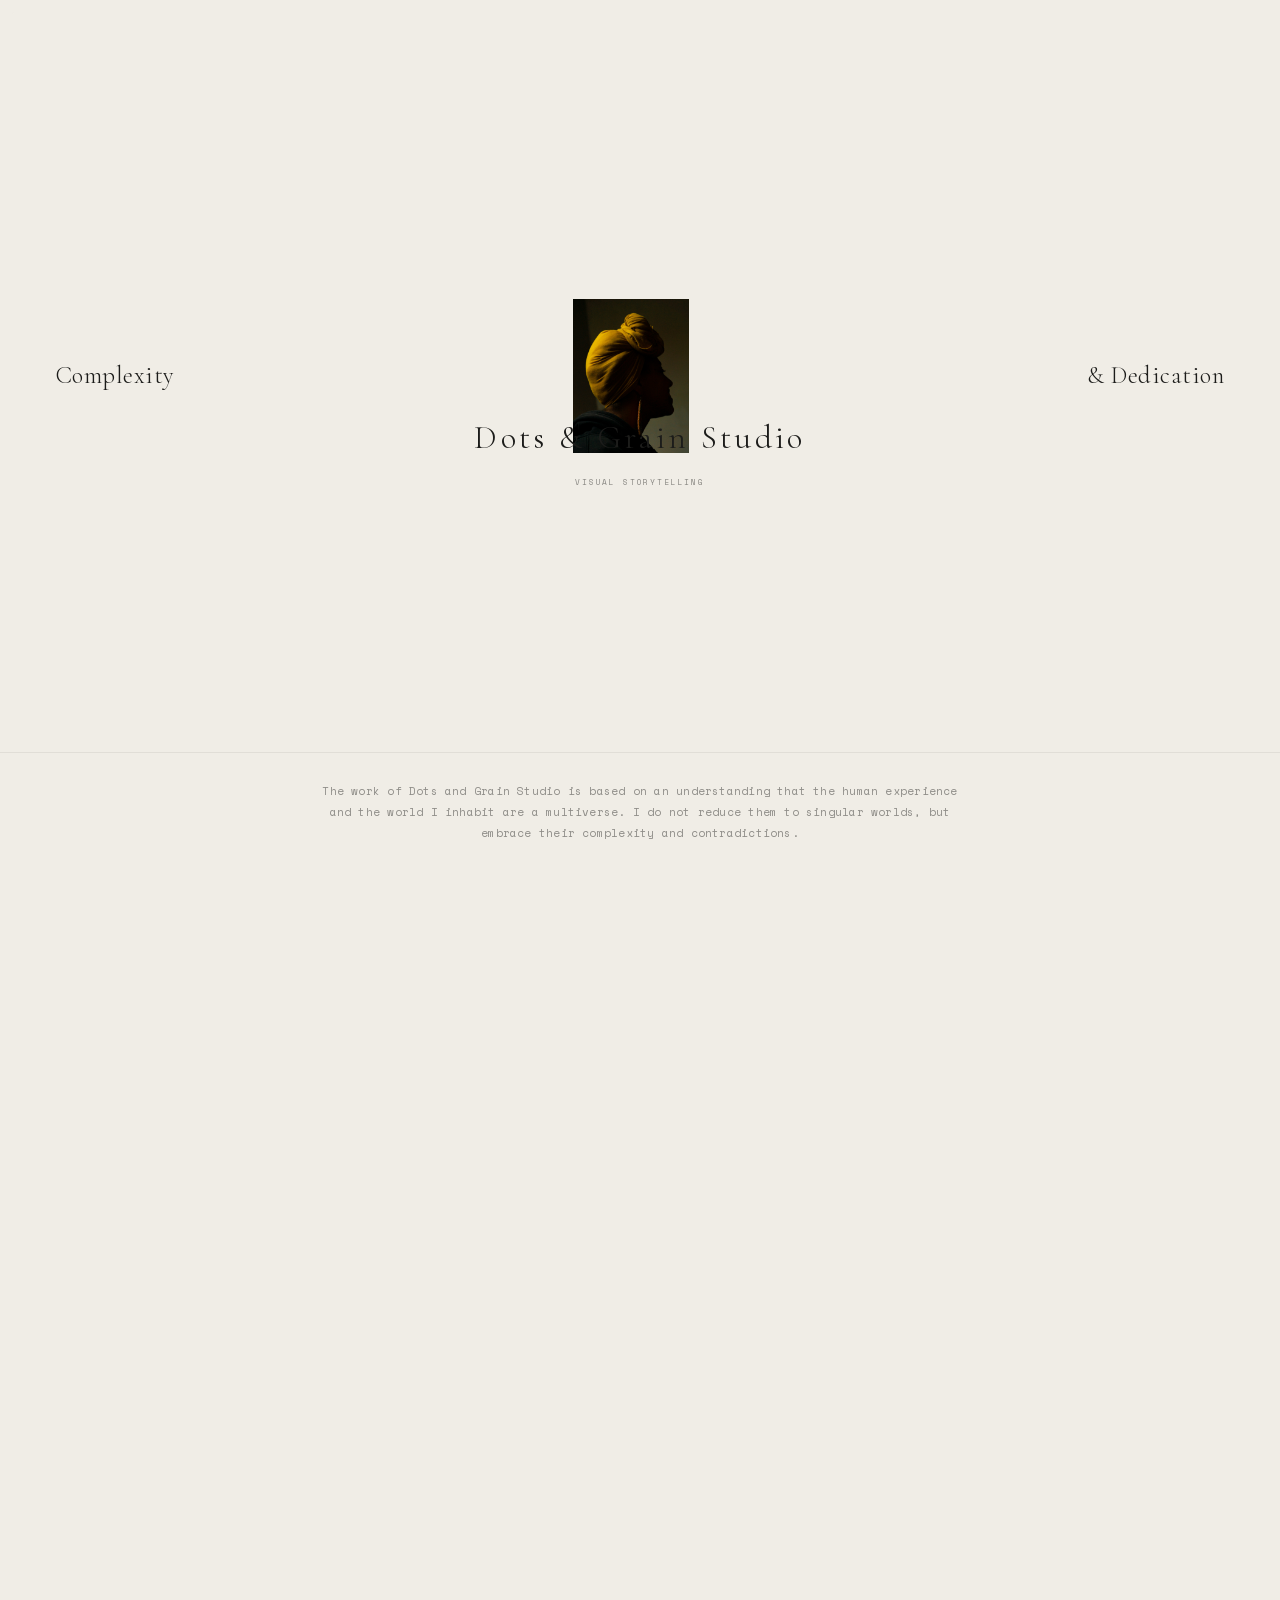
==== commit 83f9a793: "Add trilingual EN/DE/ES language switcher and update content - Full i18n system: data-i18n / data-i1" ====
--- a/index.html
+++ b/index.html
@@ -6,6 +6,7 @@
   <title>Dots &amp; Grain Studio — Sitadevi Zonneveld</title>
   <link rel="icon" type="image/svg+xml" href="favicon.svg">
   <link rel="icon" id="dgs-favicon" type="image/png" href="favicon.png">
+  <link rel="preload" as="video" href="https://media.dotsngrain.studio/MENA.mp4">
   <meta name="description" content="Challenging single stories through design. Photography, Illustration, Textile, Theater &amp; Costume — Hildesheim / Worldwide." />
 
   <link rel="stylesheet" href="fonts.css">
@@ -51,11 +52,13 @@
       pointer-events: none;
       z-index: 9999;
       transform: translate(-50%, -50%);
-      transition: width .2s, height .2s, border-radius .25s, opacity .3s;
+      transition: width .2s, height .2s, border-radius .25s, opacity .3s, border-color .3s;
       will-change: transform;
     }
     #cursor.expand { width: 42px; height: 42px; border-radius: 50%; }
     #cursor.hidden { opacity: 0; }
+    body.cursor-on-dark #cursor { border-color: rgba(240,237,230,0.7); }
+    body.cursor-on-dark #cursor-label { color: #F0EDE6; }
 
     /* ─── Cursor label ───────────────────────── */
     #cursor-label {
@@ -398,6 +401,7 @@
       position: absolute;
       inset: 0;
       z-index: 0;
+      background: #000;
     }
     .hero-bg-video {
       position: absolute;
@@ -802,6 +806,24 @@
     nav.nav-on-dark .nav-links a:hover {
       color: rgba(245,243,239,0.9);
     }
+    .lang-switcher {
+      display: flex; align-items: center; gap: 5px;
+      margin-left: 28px;
+    }
+    .lang-btn {
+      background: none; border: none; cursor: pointer;
+      font-family: var(--f-ui); font-size: 9px; letter-spacing: .14em;
+      color: var(--dim); padding: 3px 0;
+      transition: color .2s;
+    }
+    .lang-btn:hover { color: var(--fg); }
+    .lang-btn.active { color: var(--fg); }
+    .lang-sep { font-family: var(--f-ui); font-size: 9px; color: var(--dim); opacity: .4; }
+    nav.nav-on-dark .lang-btn { color: rgba(240,237,230,.4); }
+    nav.nav-on-dark .lang-btn:hover,
+    nav.nav-on-dark .lang-btn.active { color: #F0EDE6; }
+    nav.nav-on-dark .lang-sep { color: rgba(240,237,230,.3); }
+
     nav.nav-on-dark .nav-links a::after {
       background: rgba(245,243,239,0.6);
     }
@@ -1116,6 +1138,97 @@
       .exh-item { grid-template-columns: 36px 1fr; gap: 10px; }
     }
 
+    /* ─── Services ──────────────────────────── */
+    #services {
+      padding: 120px 48px 100px;
+      background: #1C1914;
+      color: #F0EDE6;
+      border-top: 1px solid rgba(255,255,255,.07);
+      text-align: center;
+      --fg:   #F0EDE6;
+      --dim:  rgba(240,237,230,0.42);
+      --line: rgba(240,237,230,0.07);
+    }
+    .svc-hd {
+      margin-bottom: 64px;
+    }
+    .svc-label {
+      font-family: var(--f-ui);
+      font-size: 9px;
+      letter-spacing: .16em;
+      text-transform: uppercase;
+      color: var(--dim);
+      display: inline-block;
+      border: 1px solid rgba(240,237,230,.2);
+      border-radius: 100px;
+      padding: 5px 14px;
+      margin-bottom: 32px;
+    }
+    .svc-headline {
+      font-family: var(--f-display);
+      font-size: clamp(52px, 9vw, 110px);
+      font-weight: 400;
+      line-height: 0.95;
+      color: var(--fg);
+      margin-bottom: 28px;
+      text-transform: uppercase;
+    }
+    .svc-intro {
+      font-family: var(--f-ui);
+      font-size: 11px;
+      letter-spacing: .06em;
+      line-height: 1.9;
+      color: rgba(240,237,230,.45);
+      max-width: 460px;
+      margin: 0 auto;
+    }
+    .svc-list {
+      display: grid;
+      grid-template-columns: 1fr 1fr;
+      gap: 0;
+      max-width: 1000px;
+      margin: 0 auto;
+    }
+    .svc-item {
+      padding: 48px 40px;
+      border-top: 1px solid var(--line);
+      text-align: center;
+      position: relative;
+    }
+    .svc-item:nth-child(odd) { border-right: 1px solid var(--line); }
+    .svc-num {
+      font-family: var(--f-ui);
+      font-size: 9px;
+      letter-spacing: .12em;
+      color: rgba(240,237,230,.3);
+      display: block;
+      margin-bottom: 20px;
+      text-align: left;
+    }
+    .svc-name {
+      font-family: var(--f-display);
+      font-size: clamp(28px, 4vw, 42px);
+      font-weight: 400;
+      line-height: 1.05;
+      margin-bottom: 14px;
+      color: var(--fg);
+    }
+    .svc-tags {
+      font-family: var(--f-ui);
+      font-size: 9px;
+      letter-spacing: .10em;
+      text-transform: uppercase;
+      color: rgba(240,237,230,.38);
+      line-height: 1.8;
+    }
+    @media (max-width: 560px) {
+      #services { padding: 80px 24px; }
+      .svc-list { grid-template-columns: 1fr; }
+      .svc-item:nth-child(odd) { border-right: none; }
+      .svc-item { padding: 36px 0; }
+      .svc-name { font-size: 28px; }
+    }
+
     /* ─── Contact ────────────────────────────── */
     #contact {
       background: #1C1914;
@@ -1141,11 +1254,21 @@
       mix-blend-mode: screen;
       opacity: .72;
     }
+    .contact-looking-fwd {
+      font-family: var(--f-display);
+      font-style: italic;
+      font-size: 15px;
+      letter-spacing: .01em;
+      color: rgba(240,237,230,.5);
+      text-align: center;
+      margin-top: 28px;
+      margin-bottom: 56px;
+    }
     .contact-avail {
       display: flex; align-items: center; gap: 10px;
       font-size: 10px; letter-spacing: .16em;
       color: var(--dim); text-transform: uppercase;
-      margin-bottom: 52px;
+      margin-bottom: 0;
     }
     .avail-dot {
       width: 7px; height: 7px;
@@ -1439,11 +1562,19 @@
     <span class="dgs-wordmark">Dots &amp; Grain Studio</span>
   </a>
   <ul class="nav-links">
-    <li><a href="#founder-bridge">[ About ]</a></li>
-    <li><a href="#works">[ Works ]</a></li>
-    <li><a href="#values">[ Values ]</a></li>
-    <li><a href="#contact">[ Connect ]</a></li>
+    <li><a href="#founder-bridge" data-i18n="nav.about">[ About ]</a></li>
+    <li><a href="#works" data-i18n="nav.works">[ Works ]</a></li>
+    <li><a href="#values" data-i18n="nav.values">[ Values ]</a></li>
+    <li><a href="#services" data-i18n="nav.services">[ Services ]</a></li>
+    <li><a href="#contact" data-i18n="nav.connect">[ Connect ]</a></li>
   </ul>
+  <div class="lang-switcher">
+    <button class="lang-btn active" data-lang="en">EN</button>
+    <span class="lang-sep">·</span>
+    <button class="lang-btn" data-lang="de">DE</button>
+    <span class="lang-sep">·</span>
+    <button class="lang-btn" data-lang="es">ES</button>
+  </div>
 </nav>
 
 <!-- All page content -->
@@ -1454,59 +1585,56 @@
 
     <!-- Background videos — crossfade via JS -->
     <div class="hero-videos">
-      <video class="hero-bg-video zoom-crop" data-start="1" data-end="6" autoplay muted playsinline>
-        <source src="08_dance/Metropolitan_Ballet_Botero/BOTERO_S002_S001_T080.mov" type="video/mp4">
-      </video>
-      <video class="hero-bg-video" data-start="224" data-end="239" data-duration="15000" autoplay muted playsinline>
-        <source src="05_music/Laiz/MENA.mp4" type="video/mp4">
+      <video class="hero-bg-video active" data-start="0" data-end="15" data-duration="15000" autoplay muted playsinline preload="auto">
+        <source src="https://media.dotsngrain.studio/MENA.mp4" type="video/mp4">
       </video>
       <video class="hero-bg-video" data-start="134" data-end="146" data-duration="12000" autoplay muted playsinline>
-        <source src="05_music/Laiz/MENA.mp4" type="video/mp4">
+        <source src="https://media.dotsngrain.studio/MENA.mp4" type="video/mp4">
       </video>
       <video class="hero-bg-video" data-start="0" data-duration="22000" autoplay muted playsinline>
-        <source src="05_music/The_New_Love_Experience/nlx_16.mp4" type="video/mp4">
+        <source src="https://media.dotsngrain.studio/nlx_16.mp4" type="video/mp4">
       </video>
       <video class="hero-bg-video" autoplay muted playsinline>
-        <source src="07_makeup/On_Set_Makeup/on_set_01.mp4" type="video/mp4">
+        <source src="https://media.dotsngrain.studio/on_set_01.mp4" type="video/mp4">
       </video>
       <video class="hero-bg-video" autoplay muted playsinline>
-        <source src="07_makeup/On_Set_Makeup/on_set_01.mp4" type="video/mp4">
+        <source src="https://media.dotsngrain.studio/on_set_01.mp4" type="video/mp4">
       </video>
       <video class="hero-bg-video" data-start="120" autoplay muted playsinline>
-        <source src="04_theater-costume/Amor_y_otros_Demonios/amor_y_otros_demonios_02.mp4" type="video/mp4">
+        <source src="https://media.dotsngrain.studio/amor_y_otros_demonios_02.mp4" type="video/mp4">
       </video>
       <video class="hero-bg-video" data-start="170" autoplay muted playsinline>
-        <source src="04_theater-costume/Amor_y_otros_Demonios/amor_y_otros_demonios_02.mp4" type="video/mp4">
+        <source src="https://media.dotsngrain.studio/amor_y_otros_demonios_02.mp4" type="video/mp4">
       </video>
       <video class="hero-bg-video" data-start="215" autoplay muted playsinline>
-        <source src="04_theater-costume/Amor_y_otros_Demonios/amor_y_otros_demonios_02.mp4" type="video/mp4">
+        <source src="https://media.dotsngrain.studio/amor_y_otros_demonios_02.mp4" type="video/mp4">
       </video>
       <video class="hero-bg-video" data-start="300" autoplay muted playsinline>
-        <source src="04_theater-costume/Amor_y_otros_Demonios/amor_y_otros_demonios_02.mp4" type="video/mp4">
+        <source src="https://media.dotsngrain.studio/amor_y_otros_demonios_02.mp4" type="video/mp4">
       </video>
       <video class="hero-bg-video" data-start="32" data-end="44" data-duration="12000" autoplay muted playsinline>
-        <source src="04_theater-costume/Amor_y_otros_Demonios/Sierva.mp4" type="video/mp4">
+        <source src="https://media.dotsngrain.studio/Sierva.mp4" type="video/mp4">
       </video>
       <video class="hero-bg-video" data-start="46" data-end="59" data-duration="13000" autoplay muted playsinline>
-        <source src="04_theater-costume/Amor_y_otros_Demonios/Sierva.mp4" type="video/mp4">
+        <source src="https://media.dotsngrain.studio/Sierva.mp4" type="video/mp4">
       </video>
       <video class="hero-bg-video" data-start="31" autoplay muted playsinline>
-        <source src="05_music/The_New_Love_Experience/nlx_15.mp4" type="video/mp4">
+        <source src="https://media.dotsngrain.studio/nlx_15.mp4" type="video/mp4">
       </video>
       <video class="hero-bg-video" data-duration="12000" autoplay muted playsinline>
-        <source src="09_textile/Una_Viaje_Sensorial/Trabajodecampo.mov" type="video/mp4">
+        <source src="https://media.dotsngrain.studio/Trabajodecampo.mov" type="video/mp4">
       </video>
       <video class="hero-bg-video" data-start="14" data-duration="10000" autoplay muted playsinline>
-        <source src="05_music/The_New_Love_Experience/nlx_19.mp4" type="video/mp4">
+        <source src="https://media.dotsngrain.studio/nlx_19.mp4" type="video/mp4">
       </video>
       <video class="hero-bg-video" autoplay muted playsinline>
-        <source src="05_music/The_New_Love_Experience/Laiz.mov" type="video/mp4">
+        <source src="https://media.dotsngrain.studio/Laiz.mov" type="video/mp4">
       </video>
       <video class="hero-bg-video" autoplay muted playsinline>
-        <source src="05_music/The_New_Love_Experience/MATT%20NLE%201.mov" type="video/mp4">
+        <source src="https://media.dotsngrain.studio/MATT%20NLE%201.mov" type="video/mp4">
       </video>
       <video class="hero-bg-video" autoplay muted playsinline>
-        <source src="05_music/The_New_Love_Experience/Timeline%201.mp4" type="video/mp4">
+        <source src="https://media.dotsngrain.studio/Timeline%201.mp4" type="video/mp4">
       </video>
     </div>
 
@@ -1515,25 +1643,25 @@
 
     <!-- Centered text -->
     <div class="hero-left">
-      <p class="hero-sub">Performative Arts — Fashion — Music</p>
+      <p class="hero-sub" data-i18n="hero.sub">Performative Arts — Fashion — Music</p>
       <h1 class="hero-hl" aria-label="We challenge single stories through design interventions.">
-        <span class="hero-line" style="transition-delay:.05s">We challenge</span>
-        <span class="hero-line" style="transition-delay:.22s">single <em>stories</em></span>
-        <span class="hero-line" style="transition-delay:.39s">through design</span>
-        <span class="hero-line" style="transition-delay:.56s">interventions.</span>
+        <span class="hero-line" style="transition-delay:.05s" data-i18n="hero.l1">We challenge</span>
+        <span class="hero-line" style="transition-delay:.22s"><span data-i18n="hero.l2">single</span> <em data-i18n="hero.l2em">stories</em></span>
+        <span class="hero-line" style="transition-delay:.39s" data-i18n="hero.l3">through design</span>
+        <span class="hero-line" style="transition-delay:.56s" data-i18n="hero.l4">interventions.</span>
       </h1>
       <div class="hero-meta">
         <div class="hero-meta-item">
-          <span class="hmeta-label">Studio</span>
+          <span class="hmeta-label" data-i18n="hero.meta.studio">Studio</span>
           <span class="hmeta-val">Dots &amp; Grain Studio</span>
         </div>
         <div class="hero-meta-item">
-          <span class="hmeta-label">Location</span>
-          <span class="hmeta-val">Lower Saxony, Germany</span>
+          <span class="hmeta-label" data-i18n="hero.meta.location">Location</span>
+          <span class="hmeta-val" data-i18n="hero.meta.locationVal">Lower Saxony, Germany</span>
         </div>
         <div class="hero-meta-item">
-          <span class="hmeta-label">Available</span>
-          <span class="hmeta-val">Worldwide</span>
+          <span class="hmeta-label" data-i18n="hero.meta.available">Available</span>
+          <span class="hmeta-val" data-i18n="hero.meta.availableVal">Worldwide</span>
         </div>
       </div>
     </div>
@@ -1543,17 +1671,17 @@
   <!-- ── Works ── -->
   <section id="works">
     <div class="works-hd">
-      <h2 class="works-hl reveal" style="transition-delay:.08s">
+      <h2 class="works-hl reveal" style="transition-delay:.08s" data-i18n-html="works.hl">
         Every <em>image</em> is a story<br>told against the single version.
       </h2>
-      <p class="sec-label reveal" style="transition-delay:.16s">Selected Work</p>
+      <p class="sec-label reveal" style="transition-delay:.16s" data-i18n="works.label">Selected Work</p>
     </div>
 
     <div class="works-grid">
 
-    <a class="work-row" href="02_fashion/">
+    <a class="work-row" href="02_fashion/index.html">
       <div class="work-info reveal">
-        <h3 class="work-title">Fashion</h3>
+        <h3 class="work-title" data-i18n="wt.fashion">Fashion</h3>
         <p class="work-projs">Taller de Vestuario · The Odd Denim</p>
         <p class="work-year">2023</p>
       </div>
@@ -1565,9 +1693,9 @@
       </div>
     </a>
 
-    <a class="work-row" href="07_makeup/">
+    <a class="work-row" href="07_makeup/index.html">
       <div class="work-info reveal">
-        <h3 class="work-title">Makeup Art</h3>
+        <h3 class="work-title" data-i18n="wt.makeup">Makeup Art</h3>
         <p class="work-projs">Orchid · Atenea · Behind the scenes</p>
         <p class="work-year">2024</p>
       </div>
@@ -1580,9 +1708,9 @@
       </div>
     </a>
 
-    <a class="work-row" href="01_editorial/">
+    <a class="work-row" href="01_editorial/index.html">
       <div class="work-info reveal">
-        <h3 class="work-title">Editorial</h3>
+        <h3 class="work-title" data-i18n="wt.editorial">Editorial</h3>
         <p class="work-projs">Svea Hauer · Teresa Bartels · Nicoll Gilo</p>
         <p class="work-year">2024</p>
       </div>
@@ -1597,9 +1725,9 @@
 
     <div class="works-row-break"></div>
 
-    <a class="work-row" href="08_dance/">
+    <a class="work-row" href="08_dance/index.html">
       <div class="work-info reveal">
-        <h3 class="work-title">Dance</h3>
+        <h3 class="work-title" data-i18n="wt.dance">Dance</h3>
         <p class="work-projs">Metropolitan Ballet — Botero</p>
         <p class="work-year">2023</p>
       </div>
@@ -1611,9 +1739,9 @@
       </div>
     </a>
 
-    <a class="work-row" href="05_music/">
+    <a class="work-row" href="05_music/index.html">
       <div class="work-info reveal">
-        <h3 class="work-title">Music</h3>
+        <h3 class="work-title" data-i18n="wt.music">Music</h3>
         <p class="work-projs">The New Love Experience · Levin Kuschel</p>
         <p class="work-year">2023</p>
       </div>
@@ -1623,9 +1751,9 @@
       </div>
     </a>
 
-    <a class="work-row" href="04_theater-costume/">
+    <a class="work-row" href="04_theater-costume/index.html">
       <div class="work-info reveal">
-        <h3 class="work-title">Costume</h3>
+        <h3 class="work-title" data-i18n="wt.costume">Costume</h3>
         <p class="work-projs">Amor y otros Demonios · Colombian Power · Sierva María</p>
         <p class="work-year">2023</p>
       </div>
@@ -1640,9 +1768,9 @@
 
     <div class="works-row-break"></div>
 
-    <a class="work-row" href="06_Illustration/">
+    <a class="work-row" href="06_Illustration/index.html">
       <div class="work-info reveal">
-        <h3 class="work-title">Illustration</h3>
+        <h3 class="work-title" data-i18n="wt.illustration">Illustration</h3>
         <p class="work-projs">Printmaking · Collective House B</p>
         <p class="work-year">2024</p>
       </div>
@@ -1655,9 +1783,9 @@
       </div>
     </a>
 
-    <a class="work-row" href="09_textile/">
+    <a class="work-row" href="09_textile/index.html">
       <div class="work-info reveal">
-        <h3 class="work-title">Textile Work</h3>
+        <h3 class="work-title" data-i18n="wt.textile">Textile Work</h3>
         <p class="work-projs">Embodied · Un viaje sensorial</p>
         <p class="work-year">2025 – 2026</p>
       </div>
@@ -1670,9 +1798,9 @@
       </div>
     </a>
 
-    <a class="work-row" href="03_self-portrait/">
+    <a class="work-row" href="03_self-portrait/index.html">
       <div class="work-info reveal">
-        <h3 class="work-title">Self-Portraiture</h3>
+        <h3 class="work-title" data-i18n="wt.selfportrait">Self-Portraiture</h3>
         <p class="work-projs">Metamorphosis</p>
         <p class="work-year">2024</p>
       </div>
@@ -1696,10 +1824,10 @@
     <div class="ms-track" id="ms-track" style="transform:translateX(0)">
 
       <div class="ms-item ms-intro">
-        <p class="ms-intro-hl">The way I work is as important as the work itself.</p>
+        <p class="ms-intro-hl" data-i18n="values.intro.hl">The way I work is as important as the work itself.</p>
         <div class="ms-intro-right">
-          <p class="ms-intro-sub">These principles guide every collaboration, every conversation, and every creative decision.</p>
-          <a href="#" class="ms-intro-link" id="ms-to-principles">Studio Principles ↘</a>
+          <p class="ms-intro-sub" data-i18n="values.intro.sub">These principles guide every collaboration, every conversation, and every creative decision.</p>
+          <a href="#" class="ms-intro-link" id="ms-to-principles" data-i18n="values.intro.link">Studio Principles ↘</a>
         </div>
       </div>
 
@@ -1707,10 +1835,10 @@
       <div class="ms-item">
         <div>
           <span class="ms-num">01</span>
-          <h3 class="ms-heading">Concept before<br>aesthetics.</h3>
+          <h3 class="ms-heading" data-i18n-html="values.v1.h">Concept before<br>aesthetics.</h3>
         </div>
         <div class="ms-item-right">
-          <p class="ms-body">Every project begins with a clear idea, thoughtful research, and a strategic framework. <em>Visual form should emerge from meaning</em>—not the other way around.</p>
+          <p class="ms-body" data-i18n-html="values.v1.b">Every project begins with a clear idea, thoughtful research, and a strategic framework. <em>Visual form should emerge from meaning</em>—not the other way around.</p>
         </div>
       </div>
 
@@ -1718,10 +1846,10 @@
       <div class="ms-item">
         <div class="ms-header-r">
           <span class="ms-num">02</span>
-          <h3 class="ms-heading">Connection before<br>representation.</h3>
+          <h3 class="ms-heading" data-i18n-html="values.v2.h">Connection before<br>representation.</h3>
         </div>
         <div class="ms-body-l">
-          <p class="ms-body"><em>Trust, dialogue, and collaboration</em> always come before image-making. I portray only what I can genuinely relate to or have built a meaningful relationship with.</p>
+          <p class="ms-body" data-i18n-html="values.v2.b"><em>Trust, dialogue, and collaboration</em> always come before image-making. I portray only what I can genuinely relate to or have built a meaningful relationship with.</p>
         </div>
       </div>
 
@@ -1729,10 +1857,10 @@
       <div class="ms-item">
         <div class="ms-header-c">
           <span class="ms-num">03</span>
-          <h3 class="ms-heading"><span style="white-space:nowrap">Some stories</span><br><span style="white-space:nowrap">are not ours</span><br><span style="white-space:nowrap">to tell.</span></h3>
+          <h3 class="ms-heading" data-i18n-html="values.v3.h"><span style="white-space:nowrap">Some stories</span><br><span style="white-space:nowrap">are not ours</span><br><span style="white-space:nowrap">to tell.</span></h3>
         </div>
         <div class="ms-body-c">
-          <p class="ms-body">I respect authorship, lived experience, and the boundaries of representation. <em>Not every perspective should be interpreted by me</em>, and not every story is mine to shape.</p>
+          <p class="ms-body" data-i18n-html="values.v3.b">I respect authorship, lived experience, and the boundaries of representation. <em>Not every perspective should be interpreted by me</em>, and not every story is mine to shape.</p>
         </div>
       </div>
 
@@ -1740,10 +1868,10 @@
       <div class="ms-item">
         <div>
           <span class="ms-num">04</span>
-          <h3 class="ms-heading ms-h-full">I do not<br>aestheticize suffering.</h3>
+          <h3 class="ms-heading ms-h-full" data-i18n-html="values.v4.h">I do not<br>aestheticize suffering.</h3>
         </div>
         <div class="ms-item-right">
-          <p class="ms-body"><em>Pain, trauma, and vulnerability</em> are never treated as visual spectacle. Every story deserves care, nuance, and respect.</p>
+          <p class="ms-body" data-i18n-html="values.v4.b"><em>Pain, trauma, and vulnerability</em> are never treated as visual spectacle. Every story deserves care, nuance, and respect.</p>
         </div>
       </div>
 
@@ -1751,10 +1879,10 @@
       <div class="ms-item">
         <div>
           <span class="ms-num">05</span>
-          <h3 class="ms-heading">I understand design<br>as a shared resource.</h3>
+          <h3 class="ms-heading" data-i18n-html="values.v5.h">I understand design<br>as a shared resource.</h3>
         </div>
         <div class="ms-body-c">
-          <p class="ms-body">I use my skills, platform, and network to support, collaborate with, and <em>create opportunities for others</em> whenever possible.</p>
+          <p class="ms-body" data-i18n-html="values.v5.b">I use my skills, platform, and network to support, collaborate with, and <em>create opportunities for others</em> whenever possible.</p>
         </div>
       </div>
 
@@ -1762,10 +1890,10 @@
       <div class="ms-item">
         <div class="ms-header-r">
           <span class="ms-num">06</span>
-          <h3 class="ms-heading">Empathy is part<br>of the process.</h3>
+          <h3 class="ms-heading" data-i18n-html="values.v6.h">Empathy is part<br>of the process.</h3>
         </div>
         <div class="ms-body-l">
-          <p class="ms-body">Sensitivity, reflection, and active listening guide every stage of my creative practice—<em>from research to execution</em>.</p>
+          <p class="ms-body" data-i18n-html="values.v6.b">Sensitivity, reflection, and active listening guide every stage of my creative practice—<em>from research to execution</em>.</p>
         </div>
       </div>
 
@@ -1773,10 +1901,10 @@
       <div class="ms-item">
         <div>
           <span class="ms-num">07</span>
-          <h3 class="ms-heading ms-h-full">Allyship is an<br>ongoing practice.</h3>
+          <h3 class="ms-heading ms-h-full" data-i18n-html="values.v7.h">Allyship is an<br>ongoing practice.</h3>
         </div>
         <div class="ms-item-right">
-          <p class="ms-body">I strive to create work that respects people, communities, cultures, and the environments in which it exists. <em>Learning, listening, and accountability</em> remain essential parts of my practice.</p>
+          <p class="ms-body" data-i18n-html="values.v7.b">I strive to create work that respects people, communities, cultures, and the environments in which it exists. <em>Learning, listening, and accountability</em> remain essential parts of my practice.</p>
         </div>
       </div>
 
@@ -1784,10 +1912,10 @@
       <div class="ms-item ms-closing">
         <div class="ms-header-c">
           <span class="ms-num">08</span>
-          <h3 class="ms-heading"><span style="white-space:nowrap">I encounter</span><br><span style="white-space:nowrap">the world</span><br><span style="white-space:nowrap">with optimism.</span></h3>
+          <h3 class="ms-heading" data-i18n-html="values.v8.h"><span style="white-space:nowrap">I encounter</span><br><span style="white-space:nowrap">the world</span><br><span style="white-space:nowrap">with optimism.</span></h3>
         </div>
         <div class="ms-body-c">
-          <p class="ms-body">I believe design has the power to challenge assumptions, foster connection, and <em>create space for more thoughtful futures</em>. At the same time, I recognize that meaningful change requires me to set boundaries, make conscious decisions, and act with integrity.</p>
+          <p class="ms-body" data-i18n-html="values.v8.b">I believe design has the power to challenge assumptions, foster connection, and <em>create space for more thoughtful futures</em>. At the same time, I recognize that meaningful change requires me to set boundaries, make conscious decisions, and act with integrity.</p>
         </div>
       </div>
 
@@ -1815,45 +1943,45 @@
   <!-- ── Characteristics ── -->
   <section id="characteristics">
     <div class="ch-hd">
-      <p class="sec-label">I am.</p>
-      <span class="ch-count">07 characteristics</span>
+      <p class="sec-label" data-i18n="chars.label">I am.</p>
+      <span class="ch-count" data-i18n="chars.count">07 characteristics</span>
     </div>
 
     <div class="ch-grid" id="ch-grid">
 
       <div class="ch-item reveal" data-ch="questioning">
-        <span class="ch-name">Questioning</span>
-        <span class="ch-tag">Exploring new ways of inhabiting the world.</span>
+        <span class="ch-name" data-i18n="chars.questioning.name">Questioning</span>
+        <span class="ch-tag" data-i18n="chars.questioning.tag">Exploring new ways of inhabiting the world.</span>
       </div>
 
       <div class="ch-item reveal" data-ch="bold" style="transition-delay:.08s">
-        <span class="ch-name">Bold</span>
-        <span class="ch-tag">Confident, direct and unapologetic.</span>
+        <span class="ch-name" data-i18n="chars.bold.name">Bold</span>
+        <span class="ch-tag" data-i18n="chars.bold.tag">Confident, direct and unapologetic.</span>
       </div>
 
       <div class="ch-item reveal" data-ch="critical" style="transition-delay:.16s">
-        <span class="ch-name">Critical</span>
-        <span class="ch-tag">Never following without questioning.</span>
+        <span class="ch-name" data-i18n="chars.critical.name">Critical</span>
+        <span class="ch-tag" data-i18n="chars.critical.tag">Never following without questioning.</span>
       </div>
 
       <div class="ch-item reveal" data-ch="attentive" style="transition-delay:.24s">
-        <span class="ch-name">Attentive</span>
-        <span class="ch-tag">Balancing detail with concept, and precision with intuition.</span>
+        <span class="ch-name" data-i18n="chars.attentive.name">Attentive</span>
+        <span class="ch-tag" data-i18n="chars.attentive.tag">Balancing detail with concept, and precision with intuition.</span>
       </div>
 
       <div class="ch-item reveal" data-ch="expressive" style="transition-delay:.08s">
-        <span class="ch-name">Expressive</span>
-        <span class="ch-tag">Following intention without holding back.</span>
+        <span class="ch-name" data-i18n="chars.expressive.name">Expressive</span>
+        <span class="ch-tag" data-i18n="chars.expressive.tag">Following intention without holding back.</span>
       </div>
 
       <div class="ch-item reveal" data-ch="playful" style="transition-delay:.16s">
-        <span class="ch-name">Playful</span>
-        <span class="ch-tag">Challenging the romance of everyday life.</span>
+        <span class="ch-name" data-i18n="chars.playful.name">Playful</span>
+        <span class="ch-tag" data-i18n="chars.playful.tag">Challenging the romance of everyday life.</span>
       </div>
 
       <div class="ch-item reveal" data-ch="reflective" style="transition-delay:.24s">
-        <span class="ch-name">Reflective</span>
-        <span class="ch-tag">Sensitive to context and relations.</span>
+        <span class="ch-name" data-i18n="chars.reflective.name">Reflective</span>
+        <span class="ch-tag" data-i18n="chars.reflective.tag">Sensitive to context and relations.</span>
       </div>
 
     </div>
@@ -1861,32 +1989,32 @@
     <div class="ch-bar">
       <div class="ch-bar-left">
         <span class="ch-bar-star">✦</span>
-        <span class="ch-bar-motto">Experience the studio differently each time.</span>
+        <span class="ch-bar-motto" data-i18n="chars.motto">Experience the studio differently each time.</span>
       </div>
       <div class="ch-pills">
-        <button class="ch-pill" data-ch="questioning">Questioning</button>
-        <button class="ch-pill" data-ch="bold">Bold</button>
-        <button class="ch-pill" data-ch="critical">Critical</button>
-        <button class="ch-pill" data-ch="attentive">Attentive</button>
-        <button class="ch-pill" data-ch="expressive">Expressive</button>
-        <button class="ch-pill" data-ch="playful">Playful</button>
-        <button class="ch-pill" data-ch="reflective">Reflective</button>
-      </div>
-      <p class="ch-bar-right">The energy behind every decision,<br>every image, every collaboration.</p>
+        <button class="ch-pill" data-ch="questioning" data-i18n="chars.questioning.name">Questioning</button>
+        <button class="ch-pill" data-ch="bold" data-i18n="chars.bold.name">Bold</button>
+        <button class="ch-pill" data-ch="critical" data-i18n="chars.critical.name">Critical</button>
+        <button class="ch-pill" data-ch="attentive" data-i18n="chars.attentive.name">Attentive</button>
+        <button class="ch-pill" data-ch="expressive" data-i18n="chars.expressive.name">Expressive</button>
+        <button class="ch-pill" data-ch="playful" data-i18n="chars.playful.name">Playful</button>
+        <button class="ch-pill" data-ch="reflective" data-i18n="chars.reflective.name">Reflective</button>
+      </div>
+      <p class="ch-bar-right" data-i18n-html="chars.energy">The energy behind every decision,<br>every image, every collaboration.</p>
     </div>
   </section>
 
   <!-- ── Founder bridge ── -->
   <section id="founder-bridge">
     <div class="fb-text">
-      <p class="fb-eyebrow reveal">Based in Lower Saxony, Germany</p>
+      <p class="fb-eyebrow reveal" data-i18n="founder.eyebrow">Based in Lower Saxony, Germany</p>
       <h2 class="fb-hl">
-        <span class="fb-line reveal" style="transition-delay:.1s">Get to know</span>
-        <span class="fb-line reveal" style="transition-delay:.26s">the <em><span class="fb-word-cycle">Designer.</span></em></span>
+        <span class="fb-line reveal" style="transition-delay:.1s" data-i18n="founder.l1">Get to know</span>
+        <span class="fb-line reveal" style="transition-delay:.26s"><span data-i18n="founder.l2">the</span> <em><span class="fb-word-cycle">Founder.</span></em></span>
       </h2>
       <div class="fb-cta reveal" style="transition-delay:.44s">
         <span class="fb-cta-line"></span>
-        <span class="fb-cta-text">of Dots &amp; Grain</span>
+        <span class="fb-cta-text" data-i18n="founder.cta">of Dots &amp; Grain</span>
       </div>
     </div>
   </section>
@@ -1970,13 +2098,13 @@
 
   <!-- ── Pre-contact statement ── -->
   <section class="contact-statement">
-    <p class="statement-body reveal">I move between disciplines not out of restlessness — because that's how I understand the world.</p>
+    <p class="statement-body reveal" data-i18n="statement">I move between disciplines not out of restlessness — because that's how I understand the world.</p>
   </section>
 
   <!-- ── Exhibitions ── -->
   <section id="exhibitions">
     <div class="exh-hd">
-      <span class="exh-label">Exhibitions &amp; Publications</span>
+      <span class="exh-label" data-i18n="exh.label">Exhibitions &amp; Publications</span>
     </div>
     <div class="exh-list">
 
@@ -2026,7 +2154,67 @@
 
     </div>
     <div class="exh-footer">
-      <a class="exh-cv-btn" href="Sitadevi_Zonneveld_CV.pdf" target="_blank" rel="noopener">CV →</a>
+      <a class="exh-cv-btn" href="Sitadevi_Zonneveld_CV.pdf" target="_blank" rel="noopener" data-i18n="exh.cv">CV →</a>
+    </div>
+  </section>
+
+  <!-- ── Services ── -->
+  <section id="services">
+    <div class="svc-hd">
+      <span class="svc-label" data-i18n="svc.label">✦ The Offer for You</span>
+      <h2 class="svc-headline" data-i18n-html="svc.hl">Services<br>We Offer</h2>
+      <p class="svc-intro" data-i18n="svc.intro">A creative offer around the representation and care of creative stakeholders. We meet you, where you need us.</p>
+    </div>
+    <div class="svc-list">
+
+      <div class="svc-item reveal">
+        <span class="svc-num">01</span>
+        <p class="svc-name" data-i18n="svc.s1.name">Photography</p>
+        <p class="svc-tags" data-i18n-html="svc.s1.tags">Events &amp; Exhibitions · Fashion<br>Commercial &amp; Editorial</p>
+      </div>
+
+      <div class="svc-item reveal">
+        <span class="svc-num">02</span>
+        <p class="svc-name" data-i18n="svc.s2.name">Brand Strategy</p>
+        <p class="svc-tags" data-i18n-html="svc.s2.tags">Company Branding · Personal Branding<br>Artistic Development · Campaigns</p>
+      </div>
+
+      <div class="svc-item reveal">
+        <span class="svc-num">03</span>
+        <p class="svc-name" data-i18n="svc.s3.name">Social Media</p>
+        <p class="svc-tags" data-i18n-html="svc.s3.tags">Strategy · Editorial Planning<br>Content Creation</p>
+      </div>
+
+      <div class="svc-item reveal">
+        <span class="svc-num">04</span>
+        <p class="svc-name" data-i18n="svc.s4.name">Illustration</p>
+        <p class="svc-tags" data-i18n-html="svc.s4.tags">Magazine · Personalized Artwork<br>Prints</p>
+      </div>
+
+      <div class="svc-item reveal">
+        <span class="svc-num">05</span>
+        <p class="svc-name" data-i18n="svc.s5.name">Print Design</p>
+        <p class="svc-tags" data-i18n-html="svc.s5.tags">Flyer · Poster · Business Card</p>
+      </div>
+
+      <div class="svc-item reveal">
+        <span class="svc-num">06</span>
+        <p class="svc-name" data-i18n="svc.s6.name">Panels &amp; Moderation</p>
+        <p class="svc-tags" data-i18n-html="svc.s6.tags">Events · Artistic Discussions<br>Cultural Programs</p>
+      </div>
+
+      <div class="svc-item reveal">
+        <span class="svc-num">07</span>
+        <p class="svc-name" data-i18n="svc.s7.name">Makeup Design</p>
+        <p class="svc-tags" data-i18n-html="svc.s7.tags">On-Set · Editorial<br>Artistic Concepts</p>
+      </div>
+
+      <div class="svc-item reveal">
+        <span class="svc-num">08</span>
+        <p class="svc-name" data-i18n="svc.s8.name">Workshops</p>
+        <p class="svc-tags" data-i18n-html="svc.s8.tags">Creative Labs · Educational Formats<br>Community &amp; Cultural Spaces</p>
+      </div>
+
     </div>
   </section>
 
@@ -2036,12 +2224,13 @@
     <div class="contact-center">
       <div class="contact-avail reveal">
         <span class="avail-dot"></span>
-        Available for Projects
-      </div>
-      <a class="contact-email reveal" href="mailto:hello@dotsandgrain.studio" style="transition-delay:.1s">
-        hello@dotsandgrain.studio
+        <span data-i18n="contact.avail">Available for Projects</span>
+      </div>
+      <p class="contact-looking-fwd reveal" style="transition-delay:.06s" data-i18n="contact.looking">We'd love to hear what you'd like to work on.</p>
+      <a class="contact-email reveal" href="mailto:hello@dotsngrain.studio" style="transition-delay:.1s">
+        hello@dotsngrain.studio
       </a>
-      <div class="contact-meta reveal" style="transition-delay:.16s">
+      <div class="contact-meta reveal" style="transition-delay:.16s" data-i18n="contact.meta">
         German · English · Spanish
       </div>
       <img class="contact-logo-img reveal" src="logo-weiss.png" alt="Dots & Grain Studio" style="transition-delay:.22s">
@@ -2055,9 +2244,9 @@
       <p>© 2026 Dots &amp; Grain Studio</p>
       <p>Sitadevi Zonneveld — Lower Saxony, Germany</p>
       <p class="contact-legal">
-        <a href="/impressum/">Impressum</a>
+        <a href="impressum/index.html">Impressum</a>
         <span>·</span>
-        <a href="/datenschutz/">Datenschutz</a>
+        <a href="datenschutz/index.html">Datenschutz</a>
       </p>
     </div>
 
@@ -2088,6 +2277,181 @@
 </div>
 
 <script>
+  // ── i18n ─────────────────────────────────────────────────────
+  window._dgsLang = 'en';
+  window._dgsI18n = {
+    en: {
+      nav:{ about:'[ About ]', works:'[ Works ]', values:'[ Values ]', services:'[ Services ]', connect:'[ Connect ]' },
+      hero:{ sub:'Performative Arts — Fashion — Music', l1:'We challenge', l2:'single', l2em:'stories', l3:'through design', l4:'interventions.',
+        meta:{ studio:'Studio', location:'Location', locationVal:'Lower Saxony, Germany', available:'Available', availableVal:'Worldwide' } },
+      works:{ hl:'Every <em>image</em> is a story<br>told against the single version.', label:'Selected Work' },
+      wt:{ fashion:'Fashion', makeup:'Makeup Art', editorial:'Editorial', dance:'Dance', music:'Music', costume:'Costume', illustration:'Illustration', textile:'Textile Work', selfportrait:'Self-Portraiture' },
+      values:{
+        intro:{ hl:'The way I work is as important as the work itself.', sub:'These principles guide every collaboration, every conversation, and every creative decision.', link:'Studio Principles ↘' },
+        v1:{ h:'Concept before<br>aesthetics.', b:'Every project begins with a clear idea, thoughtful research, and a strategic framework. <em>Visual form should emerge from meaning</em>—not the other way around.' },
+        v2:{ h:'Connection before<br>representation.', b:'<em>Trust, dialogue, and collaboration</em> always come before image-making. I portray only what I can genuinely relate to or have built a meaningful relationship with.' },
+        v3:{ h:'<span style="white-space:nowrap">Some stories</span><br><span style="white-space:nowrap">are not ours</span><br><span style="white-space:nowrap">to tell.</span>', b:'I respect authorship, lived experience, and the boundaries of representation. <em>Not every perspective should be interpreted by me</em>, and not every story is mine to shape.' },
+        v4:{ h:'I do not<br>aestheticize suffering.', b:'<em>Pain, trauma, and vulnerability</em> are never treated as visual spectacle. Every story deserves care, nuance, and respect.' },
+        v5:{ h:'I understand design<br>as a shared resource.', b:'I use my skills, platform, and network to support, collaborate with, and <em>create opportunities for others</em> whenever possible.' },
+        v6:{ h:'Empathy is part<br>of the process.', b:'Sensitivity, reflection, and active listening guide every stage of my creative practice—<em>from research to execution</em>.' },
+        v7:{ h:'Allyship is an<br>ongoing practice.', b:'I strive to create work that respects people, communities, cultures, and the environments in which it exists. <em>Learning, listening, and accountability</em> remain essential parts of my practice.' },
+        v8:{ h:'<span style="white-space:nowrap">I encounter</span><br><span style="white-space:nowrap">the world</span><br><span style="white-space:nowrap">with optimism.</span>', b:'I believe design has the power to challenge assumptions, foster connection, and <em>create space for more thoughtful futures</em>. At the same time, I recognize that meaningful change requires me to set boundaries, make conscious decisions, and act with integrity.' }
+      },
+      chars:{
+        label:'I am.', count:'07 characteristics',
+        questioning:{ name:'Questioning', tag:'Exploring new ways of inhabiting the world.' },
+        bold:{ name:'Bold', tag:'Confident, direct and unapologetic.' },
+        critical:{ name:'Critical', tag:'Never following without questioning.' },
+        attentive:{ name:'Attentive', tag:'Balancing detail with concept, and precision with intuition.' },
+        expressive:{ name:'Expressive', tag:'Following intention without holding back.' },
+        playful:{ name:'Playful', tag:'Challenging the romance of everyday life.' },
+        reflective:{ name:'Reflective', tag:'Sensitive to context and relations.' },
+        motto:'Experience the studio differently each time.',
+        energy:'The energy behind every decision,<br>every image, every collaboration.'
+      },
+      founder:{ eyebrow:'Based in Lower Saxony, Germany', l1:'Get to know', l2:'the', cta:'of Dots & Grain' },
+      wordCycle:['Founder.','Designer.','Artist.','Photographer.','Art Director.','Researcher.'],
+      statement:'I move between disciplines not out of restlessness — because that\'s how I understand the world.',
+      exh:{ label:'Exhibitions & Publications', cv:'CV →' },
+      svc:{
+        label:'✦ The Offer for You', hl:'Services<br>We Offer', intro:'A creative offer around the representation and care of creative stakeholders. We meet you, where you need us.',
+        s1:{ name:'Photography', tags:'Events & Exhibitions · Fashion<br>Commercial & Editorial' },
+        s2:{ name:'Brand Strategy', tags:'Company Branding · Personal Branding<br>Artistic Development · Campaigns' },
+        s3:{ name:'Social Media', tags:'Strategy · Editorial Planning<br>Content Creation' },
+        s4:{ name:'Illustration', tags:'Magazine · Personalized Artwork<br>Prints' },
+        s5:{ name:'Print Design', tags:'Flyer · Poster · Business Card' },
+        s6:{ name:'Panels & Moderation', tags:'Events · Artistic Discussions<br>Cultural Programs' },
+        s7:{ name:'Makeup Design', tags:'On-Set · Editorial<br>Artistic Concepts' },
+        s8:{ name:'Workshops', tags:'Creative Labs · Educational Formats<br>Community & Cultural Spaces' }
+      },
+      contact:{ avail:'Available for Projects', looking:'We\'d love to hear what you\'d like to work on.', meta:'German · English · Spanish' },
+      about:[
+        'My heart keeps falling for the intersection of photography, music, performance and especially dance. Whenever I get to be part of projects bringing those elements together, my inner child starts to bloom.',
+        'And behind that is a personal story.',
+        'When I was nine, I danced through the living room with my mother to Shakira, Christina Aguilera and Sade. My parents were singing teachers. They gave me rhythm, curiosity, and a sensitivity to music, art and culture. Our house was blessed with friends visiting us from all over the world. They taught me how to dance. With my hips and chest stuffed with balloons, little me quickly thought I was Shakira.',
+        'I took ballet, contemporary and hip-hop classes for years. Then my father died. The lessons quietly came to an end. After my father died, the money for lessons was gone. We no longer had the financial resources so I could continue. At thirteen, I started working in a bakery. For years, I saved up to buy myself my first camera. It became my entry ticket into the worlds I never stopped caring about — a way of participating. The need to express myself never did. It runs through my veins. It is my fuel.',
+        'This is what makes my relationship with the places I enter through the camera so particular. In those moments, I return to my inner child. Away from the weight that systems and adulthood place on us.',
+        'I don\'t just observe what\'s unfolding in front of my camera. I connect with it. I feel the energy, the tension, the rhythm. Even when I\'m not physically moving, I\'m moving with you. I trace feelings and movement. It\'s a way of thinking you develop, that most dancers can empathize with.',
+        'I am drawn to the places where boundaries dissolve — between disciplines, between cultures, between languages, between observer and participant, between the personal and the collective. I don\'t belong to just one world — I need more than one door. So the camera became my way back in.',
+        'That\'s a story of resilience of a young girl who lost her father and with that access to worlds. In reality, I never stopped dancing.'
+      ]
+    },
+
+    de: {
+      nav:{ about:'[ Über mich ]', works:'[ Portfolio ]', values:'[ Prinzipien ]', services:'[ Unser Service ]', connect:'[ Kontakt ]' },
+      hero:{ sub:'Performative Künste — Mode — Musik', l1:'We challenge', l2:'single', l2em:'stories', l3:'through design', l4:'interventions.',
+        meta:{ studio:'Studio', location:'Standort', locationVal:'Niedersachsen, Deutschland', available:'Verfügbar', availableVal:'Weltweit' } },
+      works:{ hl:'Every <em>image</em> is a story<br>told against the single version.', label:'Ausgewählte Arbeiten' },
+      wt:{ fashion:'Mode', makeup:'Makeup Art', editorial:'Editorial', dance:'Tanz', music:'Musik', costume:'Kostümdesign', illustration:'Illustration', textile:'Textildesign', selfportrait:'Selbstporträt' },
+      values:{
+        intro:{ hl:'Wie wir arbeiten, ist so bedeutsam wie das, was dabei entsteht.', sub:'Diese Grundsätze leiten jede Zusammenarbeit, jedes Gespräch und jede kreative Entscheidung.', link:'Studio-Prinzipien ↘' },
+        v1:{ h:'Konzept vor<br>Ästhetik.', b:'Jedes Projekt beginnt mit einer klaren Haltung, sorgfältiger Recherche und einem konzeptionellen Rahmen. <em>Visuelle Form entsteht aus Bedeutung</em> — nicht andersherum.' },
+        v2:{ h:'Verbindung vor<br>Darstellung.', b:'<em>Vertrauen, Dialog und Zusammenarbeit</em> kommen immer vor der Bildgestaltung. Wir zeigen nur das, was uns wirklich berührt — oder wozu wir eine echte Beziehung aufgebaut haben.' },
+        v3:{ h:'<span style="white-space:nowrap">Manche Geschichten</span><br><span style="white-space:nowrap">sind nicht</span><br><span style="white-space:nowrap">die unseren.</span>', b:'Wir respektieren Autorschaft, gelebte Erfahrung und die Grenzen der Repräsentation. <em>Nicht jeder Blick ist unserer</em> — und nicht jede Geschichte wartet darauf, von uns gestaltet zu werden.' },
+        v4:{ h:'Wir ästhetisieren<br>kein Leid.', b:'<em>Schmerz, Trauma und Verletzlichkeit</em> werden nie zum visuellen Spektakel. Jede Geschichte verdient Sorgfalt, Nuance und Respekt.' },
+        v5:{ h:'Wir verstehen Design<br>als gemeinsames Gut.', b:'Wir setzen unsere Fähigkeiten, Plattform und unser Netzwerk dafür ein, andere zu unterstützen, gemeinsam zu gestalten und <em>Räume zu öffnen</em>, wo es möglich ist.' },
+        v6:{ h:'Empathie gehört<br>zum Prozess.', b:'Sensibilität, Reflexion und echtes Zuhören begleiten jede Phase unserer kreativen Praxis — <em>von der Recherche bis zur Umsetzung</em>.' },
+        v7:{ h:'Solidarität ist eine<br>fortlaufende Praxis.', b:'Wir streben danach, Arbeit zu schaffen, die Menschen, Gemeinschaften und Kulturen in ihrer Vielschichtigkeit respektiert. <em>Lernen, Zuhören und Verantwortung übernehmen</em> — das bleibt ein fortlaufender Prozess.' },
+        v8:{ h:'<span style="white-space:nowrap">Wir begegnen</span><br><span style="white-space:nowrap">der Welt</span><br><span style="white-space:nowrap">mit Optimismus.</span>', b:'Wir glauben, dass Design die Kraft hat, Annahmen zu hinterfragen, Verbindungen zu schaffen und <em>Raum für eine reflektiertere Zukunft zu öffnen</em>. Gleichzeitig erkennen wir: Echter Wandel braucht klare Haltung, bewusste Entscheidungen und Integrität.' }
+      },
+      chars:{
+        label:'Ich bin.', count:'07 Eigenschaften',
+        questioning:{ name:'Hinterfragend', tag:'Auf der Suche nach neuen Arten, die Welt zu bewohnen.' },
+        bold:{ name:'Mutig', tag:'Selbstbewusst, direkt und ohne Entschuldigungen.' },
+        critical:{ name:'Kritisch', tag:'Niemals folgen ohne zu hinterfragen.' },
+        attentive:{ name:'Aufmerksam', tag:'Detail und Konzept im Gleichgewicht, Präzision mit Intuition.' },
+        expressive:{ name:'Ausdrucksstark', tag:'Intention folgen, ohne zurückzuhalten.' },
+        playful:{ name:'Spielerisch', tag:'Die Romantik des Alltags herausfordern.' },
+        reflective:{ name:'Reflektierend', tag:'Sensibel für Kontext und Beziehungen.' },
+        motto:'Das Studio jedes Mal anders erleben.',
+        energy:'Die Energie hinter jeder Entscheidung,<br>jedem Bild, jeder Zusammenarbeit.'
+      },
+      founder:{ eyebrow:'Ansässig in Niedersachsen, Deutschland', l1:'Get to know', l2:'the', cta:'von Dots & Grain' },
+      wordCycle:['Founder.','Designer.','Artist.','Photographer.','Art Director.','Researcher.'],
+      statement:'I move between disciplines not out of restlessness — because that\'s how I understand the world.',
+      exh:{ label:'Ausstellungen & Publikationen', cv:'CV →' },
+      svc:{
+        label:'✦ Das Angebot für dich', hl:'Services<br>We Offer', intro:'Ein kreatives Angebot rund um die Repräsentation und Begleitung kreativer Akteur·innen. Wir sind für dich da, wo du uns brauchst.',
+        s1:{ name:'Fotografie', tags:'Events & Ausstellungen · Fashion<br>Commercial & Editorial' },
+        s2:{ name:'Markenstrategie', tags:'Unternehmensbranding · Personal Branding<br>Künstlerische Entwicklung · Kampagnen' },
+        s3:{ name:'Social Media', tags:'Strategie · Redaktionsplanung<br>Content-Erstellung' },
+        s4:{ name:'Illustration', tags:'Magazin · Personalisierte Kunstwerke<br>Kunstdrucke' },
+        s5:{ name:'Printdesign', tags:'Flyer · Poster · Visitenkarte' },
+        s6:{ name:'Panels & Moderation', tags:'Events · Künstlerische Gespräche<br>Kulturprogramme' },
+        s7:{ name:'Makeup-Design', tags:'On-Set · Editorial<br>Künstlerische Konzepte' },
+        s8:{ name:'Workshops', tags:'Creative Labs · Bildungsformate<br>Community & Kulturräume' }
+      },
+      contact:{ avail:'Offen für Projekte', looking:'Schreibe uns, woran du arbeiten möchtest.', meta:'Deutsch · Englisch · Spanisch' },
+      about:[
+        'Mein Herz schlägt immer wieder für die Schnittstelle von Fotografie, Musik, Performance und ganz besonders Tanz. Immer wenn ich an Projekten mitwirken darf, die diese Elemente verbinden, beginnt mein inneres Kind aufzublühen.',
+        'Und dahinter steckt eine persönliche Geschichte.',
+        'Mit neun Jahren tanzte ich mit meiner Mutter im Wohnzimmer zu Shakira, Christina Aguilera und Sade. Meine Eltern waren Gesangslehrer. Sie gaben mir Rhythmus, Neugier und ein Gespür für Musik, Kunst und Kultur. Unser Zuhause war gesegnet mit Freunden aus aller Welt. Sie lehrten mich tanzen. Mit Hüften und Brust voller Luftballons glaubte das kleine Ich schnell, ich wäre Shakira.',
+        'Ich nahm Jahre lang Ballett-, Zeitgenössischen und Hip-Hop-Unterricht. Dann starb mein Vater. Die Stunden endeten still. Nach seinem Tod war das Geld dafür nicht mehr da. Wir hatten nicht mehr die finanziellen Mittel, damit ich weitermachen konnte. Mit dreizehn fing ich in einer Bäckerei an zu arbeiten. Jahrelang sparte ich, um mir meine erste Kamera zu kaufen. Sie wurde mein Eintrittsticket in die Welten, um die ich mich nie aufgehört hatte zu kümmern — eine Möglichkeit, teilzuhaben. Das Bedürfnis, mich auszudrücken, nie. Es fließt durch meine Adern. Es ist mein Antrieb.',
+        'Das ist es, was meine Beziehung zu den Orten, die ich durch die Kamera betrete, so besonders macht. In diesen Momenten kehre ich zu meinem inneren Kind zurück. Weg von der Last, die Systeme und das Erwachsenwerden auf uns legen.',
+        'Ich beobachte nicht nur, was sich vor meiner Kamera entfaltet. Ich verbinde mich damit. Ich spüre die Energie, die Spannung, den Rhythmus. Auch wenn ich mich nicht körperlich bewege, bewege ich mich mit dir. Ich verfolge Gefühle und Bewegung. Es ist eine Denkweise, die man entwickelt, mit der die meisten Tänzer·innen mitfühlen können.',
+        'Ich fühle mich zu den Orten hingezogen, wo Grenzen sich auflösen — zwischen Disziplinen, zwischen Kulturen, zwischen Sprachen, zwischen Beobachter·in und Teilnehmer·in, zwischen dem Persönlichen und dem Kollektiven. Ich gehöre nicht nur einer Welt — ich brauche mehr als eine Tür. So wurde die Kamera mein Weg zurück.',
+        'Das ist eine Geschichte der Resilienz eines jungen Mädchens, das seinen Vater verlor und damit den Zugang zu Welten. In Wirklichkeit habe ich nie aufgehört zu tanzen.'
+      ]
+    },
+
+    es: {
+      nav:{ about:'[ Sobre mí ]', works:'[ Portafolio ]', values:'[ Principios ]', services:'[ Servicios ]', connect:'[ Contacto ]' },
+      hero:{ sub:'Artes Performativas — Moda — Música', l1:'We challenge', l2:'single', l2em:'stories', l3:'through design', l4:'interventions.',
+        meta:{ studio:'Estudio', location:'Ubicación', locationVal:'Baja Sajonia, Alemania', available:'Disponible', availableVal:'En todo el mundo' } },
+      works:{ hl:'Cada <em>imagen</em> es una historia<br>contra la versión única.', label:'Trabajo Seleccionado' },
+      wt:{ fashion:'Moda', makeup:'Makeup Art', editorial:'Editorial', dance:'Danza', music:'Música', costume:'Diseño de Vestuario', illustration:'Ilustración', textile:'Arte Textil', selfportrait:'Autorretrato' },
+      values:{
+        intro:{ hl:'La forma en que trabajo es tan importante como el trabajo mismo.', sub:'Estos principios guían cada colaboración, cada conversación y cada decisión creativa.', link:'Principios del Estudio ↘' },
+        v1:{ h:'Concepto antes<br>que estética.', b:'Cada proyecto comienza con una idea clara, una investigación cuidadosa y un marco estratégico. <em>La forma visual debe emerger del significado</em>, no al revés.' },
+        v2:{ h:'Conexión antes<br>que representación.', b:'<em>La confianza, el diálogo y la colaboración</em> siempre vienen antes que la creación de imágenes. Solo retrato lo que puedo relacionar genuinamente o con lo que he construido una relación significativa.' },
+        v3:{ h:'<span style="white-space:nowrap">Algunas historias</span><br><span style="white-space:nowrap">no nos pertenecen</span><br><span style="white-space:nowrap">a nosotros contar.</span>', b:'Respeto la autoría, la experiencia vivida y los límites de la representación. <em>No toda perspectiva debe ser interpretada por mí</em>, y no toda historia es mía para dar forma.' },
+        v4:{ h:'No estetizo<br>el sufrimiento.', b:'<em>El dolor, el trauma y la vulnerabilidad</em> nunca se tratan como espectáculo visual. Cada historia merece cuidado, matiz y respeto.' },
+        v5:{ h:'Entiendo el diseño<br>como recurso compartido.', b:'Uso mis habilidades, plataforma y red para apoyar, colaborar y <em>crear oportunidades para otros</em> siempre que sea posible.' },
+        v6:{ h:'La empatía es parte<br>del proceso.', b:'La sensibilidad, la reflexión y la escucha activa guían cada etapa de mi práctica creativa — <em>desde la investigación hasta la ejecución</em>.' },
+        v7:{ h:'La solidaridad es una<br>práctica continua.', b:'Me esfuerzo por crear trabajos que respeten a las personas, comunidades, culturas y los entornos en que existen. <em>Aprender, escuchar y la responsabilidad</em> siguen siendo partes esenciales de mi práctica.' },
+        v8:{ h:'<span style="white-space:nowrap">Encuentro</span><br><span style="white-space:nowrap">el mundo</span><br><span style="white-space:nowrap">con optimismo.</span>', b:'Creo que el diseño tiene el poder de desafiar supuestos, fomentar la conexión y <em>crear espacio para futuros más reflexivos</em>. Al mismo tiempo, reconozco que el cambio significativo requiere establecer límites, tomar decisiones conscientes y actuar con integridad.' }
+      },
+      chars:{
+        label:'Soy.', count:'07 características',
+        questioning:{ name:'Cuestionadora', tag:'Explorando nuevas formas de habitar el mundo.' },
+        bold:{ name:'Audaz', tag:'Segura, directa y sin disculpas.' },
+        critical:{ name:'Crítica', tag:'Nunca siguiendo sin cuestionar.' },
+        attentive:{ name:'Atenta', tag:'Equilibrando el detalle con el concepto, y la precisión con la intuición.' },
+        expressive:{ name:'Expresiva', tag:'Siguiendo la intención sin contención.' },
+        playful:{ name:'Lúdica', tag:'Desafiando el romance de la vida cotidiana.' },
+        reflective:{ name:'Reflexiva', tag:'Sensible al contexto y a las relaciones.' },
+        motto:'Experimenta el estudio de manera diferente cada vez.',
+        energy:'La energía detrás de cada decisión,<br>cada imagen, cada colaboración.'
+      },
+      founder:{ eyebrow:'Con sede en Baja Sajonia, Alemania', l1:'Conoce a', l2:'la', cta:'de Dots & Grain' },
+      wordCycle:['Fundadora.','Diseñadora.','Artista.','Fotógrafa.','Directora de Arte.','Investigadora.'],
+      statement:'Me muevo entre disciplinas no por inquietud — sino porque así es como entiendo el mundo.',
+      exh:{ label:'Exposiciones & Publicaciones', cv:'CV →' },
+      svc:{
+        label:'✦ La Oferta para Ti', hl:'Nuestros<br>Servicios', intro:'Una oferta creativa en torno a la representación y el acompañamiento de actores creativos. Te encontramos donde nos necesitas.',
+        s1:{ name:'Fotografía', tags:'Eventos & Exposiciones · Moda<br>Comercial & Editorial' },
+        s2:{ name:'Estrategia de Marca', tags:'Branding Corporativo · Personal Branding<br>Desarrollo Artístico · Campañas' },
+        s3:{ name:'Redes Sociales', tags:'Estrategia · Planificación Editorial<br>Creación de Contenido' },
+        s4:{ name:'Ilustración', tags:'Revista · Arte Personalizado<br>Impresiones' },
+        s5:{ name:'Diseño Editorial', tags:'Flyer · Póster · Tarjeta de Visita' },
+        s6:{ name:'Paneles & Moderación', tags:'Eventos · Diálogos Artísticos<br>Programas Culturales' },
+        s7:{ name:'Diseño de Maquillaje', tags:'On-Set · Editorial<br>Conceptos Artísticos' },
+        s8:{ name:'Talleres', tags:'Creative Labs · Formatos Educativos<br>Espacios Comunitarios & Culturales' }
+      },
+      contact:{ avail:'Disponible para Proyectos', looking:'Nos encantaría saber en qué te gustaría trabajar.', meta:'Alemán · Inglés · Español' },
+      about:[
+        'Mi corazón sigue cayendo en la intersección de la fotografía, la música, el performance y especialmente la danza. Cada vez que tengo la oportunidad de ser parte de proyectos que unen estos elementos, mi niña interior comienza a florecer.',
+        'Y detrás de eso hay una historia personal.',
+        'Cuando tenía nueve años, bailé por el salón con mi madre al ritmo de Shakira, Christina Aguilera y Sade. Mis padres eran profesores de canto. Me dieron ritmo, curiosidad y sensibilidad por la música, el arte y la cultura. Nuestra casa fue bendecida con amigos que nos visitaban de todo el mundo. Ellos me enseñaron a bailar.',
+        'Tomé clases de ballet, contemporáneo y hip-hop durante años. Luego murió mi padre. Las clases terminaron silenciosamente. Después de su muerte, el dinero para las clases ya no estaba. Ya no teníamos los recursos económicos para que yo pudiera continuar. A los trece años, empecé a trabajar en una panadería. Durante años ahorré para comprarme mi primera cámara. Se convirtió en mi entrada a los mundos que nunca dejé de querer — una forma de participar. La necesidad de expresarme jamás se fue. Corre por mis venas. Es mi combustible.',
+        'Esto es lo que hace tan particular mi relación con los lugares a los que entro a través de la cámara. En esos momentos, regreso a mi niña interior. Lejos del peso que los sistemas y la adultez nos imponen.',
+        'No solo observo lo que se desarrolla frente a mi cámara. Me conecto con ello. Siento la energía, la tensión, el ritmo. Incluso cuando no me estoy moviendo físicamente, me muevo contigo. Rastro sentimientos y movimiento. Es una forma de pensar que se desarrolla, con la que la mayoría de los bailarines pueden empatizar.',
+        'Me atraen los lugares donde los límites se disuelven — entre disciplinas, entre culturas, entre idiomas, entre observador y participante, entre lo personal y lo colectivo. No pertenezco a un solo mundo — necesito más de una puerta. Así que la cámara se convirtió en mi camino de regreso.',
+        'Es la historia de resiliencia de una niña que perdió a su padre y con ello el acceso a ciertos mundos. En realidad, nunca dejé de bailar.'
+      ]
+    }
+  };
+
   // ── Cursor (smooth lerp)
   const cur      = document.getElementById('cursor');
   const curLabel = document.getElementById('cursor-label');
@@ -2139,6 +2503,7 @@
   function applyNavDark(zone, active) {
     active ? _navDarkZones.add(zone) : _navDarkZones.delete(zone);
     navEl.classList.toggle('nav-on-dark', _navDarkZones.size > 0);
+    document.body.classList.toggle('cursor-on-dark', _navDarkZones.size > 0);
   }
   // Hero is a dark section → white nav while visible
   const heroEl2 = document.getElementById('hero');
@@ -2154,6 +2519,13 @@
     new IntersectionObserver(([e]) => applyNavDark('contact', e.isIntersecting), {
       threshold: 0.05
     }).observe(contactEl);
+  }
+  // Services is a dark section → white cursor while visible
+  const servicesEl = document.getElementById('services');
+  if (servicesEl) {
+    new IntersectionObserver(([e]) => applyNavDark('services', e.isIntersecting), {
+      threshold: 0.05
+    }).observe(servicesEl);
   }
 
   // Preload spread images
@@ -2269,16 +2641,43 @@
   function clipStart(vid) { return parseFloat(vid.dataset.start ?? 8); }
   function clipEnd(vid)   { return vid.dataset.end ? parseFloat(vid.dataset.end) : null; }
 
+  function prePositionNext() {
+    const nextIdx = (bgIdx + 1) % bgVideos.length;
+    if (bgVideos.length < 2 || nextIdx === bgIdx) return;
+    const upcoming = bgVideos[nextIdx];
+    const start = clipStart(upcoming);
+    if (upcoming.readyState >= 1 && Math.abs(upcoming.currentTime - start) > 0.5) {
+      upcoming.currentTime = start;
+    }
+  }
+
   function goNextVideo() {
     clearTimeout(rotateTimer);
     bgVideos[bgIdx].classList.remove('active');
     bgIdx = (bgIdx + 1) % bgVideos.length;
     const next = bgVideos[bgIdx];
-    next.currentTime = clipStart(next);
-    next.play().catch(() => {});
-    next.classList.add('active');
+    const start = clipStart(next);
     const dur = next.dataset.duration ? parseInt(next.dataset.duration) : 7000;
-    rotateTimer = setTimeout(goNextVideo, dur);
+
+    const activateNext = () => {
+      next.classList.add('active');
+      next.play().catch(() => {});
+      rotateTimer = setTimeout(goNextVideo, dur);
+      setTimeout(prePositionNext, 200);
+    };
+
+    const alreadyPositioned = start === 0 || (next.readyState >= 2 && Math.abs(next.currentTime - start) < 0.5);
+    if (alreadyPositioned) {
+      activateNext();
+    } else {
+      next.currentTime = start;
+      const fallback = setTimeout(() => {
+        next.removeEventListener('seeked', onSeeked);
+        activateNext();
+      }, 1500);
+      const onSeeked = () => { clearTimeout(fallback); activateNext(); };
+      next.addEventListener('seeked', onSeeked, { once: true });
+    }
   }
 
   bgVideos.forEach(vid => {
@@ -2291,17 +2690,13 @@
     vid.addEventListener('ended', goNextVideo);
   });
 
-  // Seek first video to its start point, reveal only after seek is ready
+  // First video is already active via HTML class — just start rotation timer
   const firstVid = bgVideos[0];
-  if (firstVid) {
-    const showFirst = () => {
-      firstVid.currentTime = clipStart(firstVid);
-      firstVid.addEventListener('seeked', () => firstVid.classList.add('active'), { once: true });
-    };
-    firstVid.readyState >= 1 ? showFirst() : firstVid.addEventListener('loadedmetadata', showFirst, { once: true });
+  if (firstVid && bgVideos.length > 1) {
+    firstVid.play().catch(() => {});
+    rotateTimer = setTimeout(goNextVideo, 14000);
+    setTimeout(prePositionNext, 500);
   }
-
-  if (bgVideos.length > 1) rotateTimer = setTimeout(goNextVideo, 14000);
 
   // ── Scroll-driven: nav state, progress bar
   const progEl = document.getElementById('scroll-progress');
@@ -2444,14 +2839,11 @@
   (function() {
     const container = document.getElementById('about-type-container');
     if (!container) return;
-    const paras = [
-      'I left home early to follow my passion. I landed in Hildesheim, where I studied graphic design. Then came Colombia. I went looking for something I couldn\'t name — only to discover that it had been there all along, quietly present. I was walking the same paths my father had travelled thirty years earlier. When I was nine, I danced through the living room with my mother to Shakira, Christina Aguilera and Sade. My parents were singing teachers. They gave me rhythm, curiosity, and a sensitivity to music, art and culture. Our house was always full of friends visiting us from all over the world. I learned to dance with them. With my hips and chest stuffed with balloons, I already thought I was Shakira.',
-      'As a teenager, I started taking dance and singing classes. Then my father died. Silence. The lessons quietly came to an end. But the need to express myself never did. It runs through my veins. It is my fuel. I don\'t belong to just one world — I need more than one door. I move between disciplines, between languages, between cultures and between ways of seeing. The camera became my way in.',
-      'After my father died, the money for lessons was gone. At fourteen, I started working in a bakery. For years, I worked to buy myself a camera. It became my entry ticket into the worlds I cared about — a way of getting close, of looking, of participating. Those worlds became part of me. This is what makes my relationship with the places I enter through the camera so particular. In those moments, I return to my inner child. I remember my father. I become free again — away from the weight that systems and adulthood place on us. I start to dance. I start to feel. I start to express myself through photographs, videos and illustrations. I am drawn to the places where boundaries dissolve — between disciplines, between cultures, between observer and participant, between the personal and the collective. That is where I flourish. Conceptually. Sensitively. Personally.'
-    ];
+    const aboutSec = document.getElementById('about');
     const cursor = document.createElement('span');
     cursor.className = 'type-cursor-about';
-    let pIdx = 0, cIdx = 0, currentP = null, started = false;
+    let paras = [], pIdx = 0, cIdx = 0, currentP = null, started = false, obs;
+    function getParas() { return ((window._dgsI18n||{})[window._dgsLang||'en']||{}).about || []; }
     function nextPara() {
       if (currentP) cursor.remove();
       currentP = document.createElement('p');
@@ -2472,21 +2864,32 @@
         else cursor.remove();
       }
     }
-    const aboutSec = document.getElementById('about');
-    new IntersectionObserver(([e], obs) => {
-      if (e.isIntersecting && !started) {
-        started = true; obs.disconnect();
-        nextPara(); setTimeout(tick, 300);
-      }
-    }, { threshold: 0.2 }).observe(aboutSec || container);
+    function startTyping() {
+      paras = getParas(); pIdx = 0; cIdx = 0; currentP = null; started = true;
+      container.innerHTML = ''; container.appendChild(cursor);
+      nextPara(); setTimeout(tick, 300);
+    }
+    function setupObserver() {
+      obs = new IntersectionObserver(([e], o) => {
+        if (e.isIntersecting && !started) { startTyping(); o.disconnect(); }
+      }, { threshold: 0.2 });
+      obs.observe(aboutSec || container);
+    }
+    setupObserver();
+    window._dgsAboutReset = function() {
+      if (obs) obs.disconnect();
+      started = false; container.innerHTML = ''; currentP = null;
+      setupObserver();
+    };
   })();
 
   // ── Founder bridge — word cycle ──
   (function() {
     const el = document.querySelector('.fb-word-cycle');
     if (!el) return;
-    const words = ['Designer.', 'Artist.', 'Photographer.', 'Art Director.', 'Researcher.'];
+    let words = ((window._dgsI18n||{})[window._dgsLang||'en']||{}).wordCycle || ['Founder.','Designer.','Artist.','Photographer.','Art Director.','Researcher.'];
     let idx = 0;
+    let timer = null;
     function next() {
       el.classList.add('out');
       setTimeout(() => {
@@ -2497,7 +2900,22 @@
         requestAnimationFrame(() => requestAnimationFrame(() => el.classList.remove('in')));
       }, 380);
     }
-    setInterval(next, 2600);
+    new IntersectionObserver(([e]) => {
+      if (e.isIntersecting) {
+        idx = 0;
+        el.textContent = words[0];
+        if (!timer) timer = setInterval(next, 2600);
+      } else {
+        clearInterval(timer);
+        timer = null;
+      }
+    }, { threshold: 0.3 }).observe(document.getElementById('founder-bridge') || el);
+    window._dgsUpdateWordCycle = function(lang) {
+      const newWords = ((window._dgsI18n||{})[lang]||{}).wordCycle;
+      if (!newWords) return;
+      words = newWords; idx = 0;
+      el.textContent = words[0];
+    };
   })();
 
   // ── Founder bridge — text parallax ──
@@ -2587,17 +3005,19 @@
       if (pcDiscover) pcDiscover.classList.toggle('visible', !flipped);
     }
 
-    // Show portrait from start of #about through end of #exhibitions
+    // Show portrait from start of #about through end of #exhibitions (hide before #services)
     const founderBridge    = document.getElementById('founder-bridge');
     const aboutSection     = document.getElementById('about');
     const exhibitionsSection = document.getElementById('exhibitions');
+    const servicesSection  = document.getElementById('services');
 
     function syncPortrait() {
       if (!aboutSection) return;
       const aboutTop  = aboutSection.getBoundingClientRect().top;
       const endEl     = exhibitionsSection || aboutSection;
       const endBottom = endEl.getBoundingClientRect().bottom;
-      const shouldShow = aboutTop < window.innerHeight * 0.75 && endBottom > 100;
+      const servicesTop = servicesSection ? servicesSection.getBoundingClientRect().top : Infinity;
+      const shouldShow = aboutTop < window.innerHeight * 0.75 && endBottom > 100 && servicesTop > window.innerHeight * 0.5;
       portraitCard.classList.toggle('visible', shouldShow);
     }
 
@@ -2767,6 +3187,35 @@
 
   document.getElementById('dgs-favicon').href = c.toDataURL('image/png');
 })();
+
+  // ── Language switcher ─────────────────────────────────────────
+  function _dgsGetVal(obj, path) {
+    return path.split('.').reduce(function(o,k){ return o&&o[k]; }, obj);
+  }
+  function applyLang(lang) {
+    const t = (window._dgsI18n||{})[lang];
+    if (!t) return;
+    window._dgsLang = lang;
+    try { localStorage.setItem('dgs-lang', lang); } catch(e) {}
+    document.documentElement.lang = lang;
+    document.querySelectorAll('[data-i18n]').forEach(function(el) {
+      const v = _dgsGetVal(t, el.getAttribute('data-i18n'));
+      if (v !== undefined) el.textContent = v;
+    });
+    document.querySelectorAll('[data-i18n-html]').forEach(function(el) {
+      const v = _dgsGetVal(t, el.getAttribute('data-i18n-html'));
+      if (v !== undefined) el.innerHTML = v;
+    });
+    document.querySelectorAll('.lang-btn').forEach(function(btn) {
+      btn.classList.toggle('active', btn.getAttribute('data-lang') === lang);
+    });
+    if (window._dgsUpdateWordCycle) window._dgsUpdateWordCycle(lang);
+    if (window._dgsAboutReset) window._dgsAboutReset();
+  }
+  document.querySelectorAll('.lang-btn').forEach(function(btn) {
+    btn.addEventListener('click', function() { applyLang(this.getAttribute('data-lang')); });
+  });
+
 </script>
 </body>
 </html>
